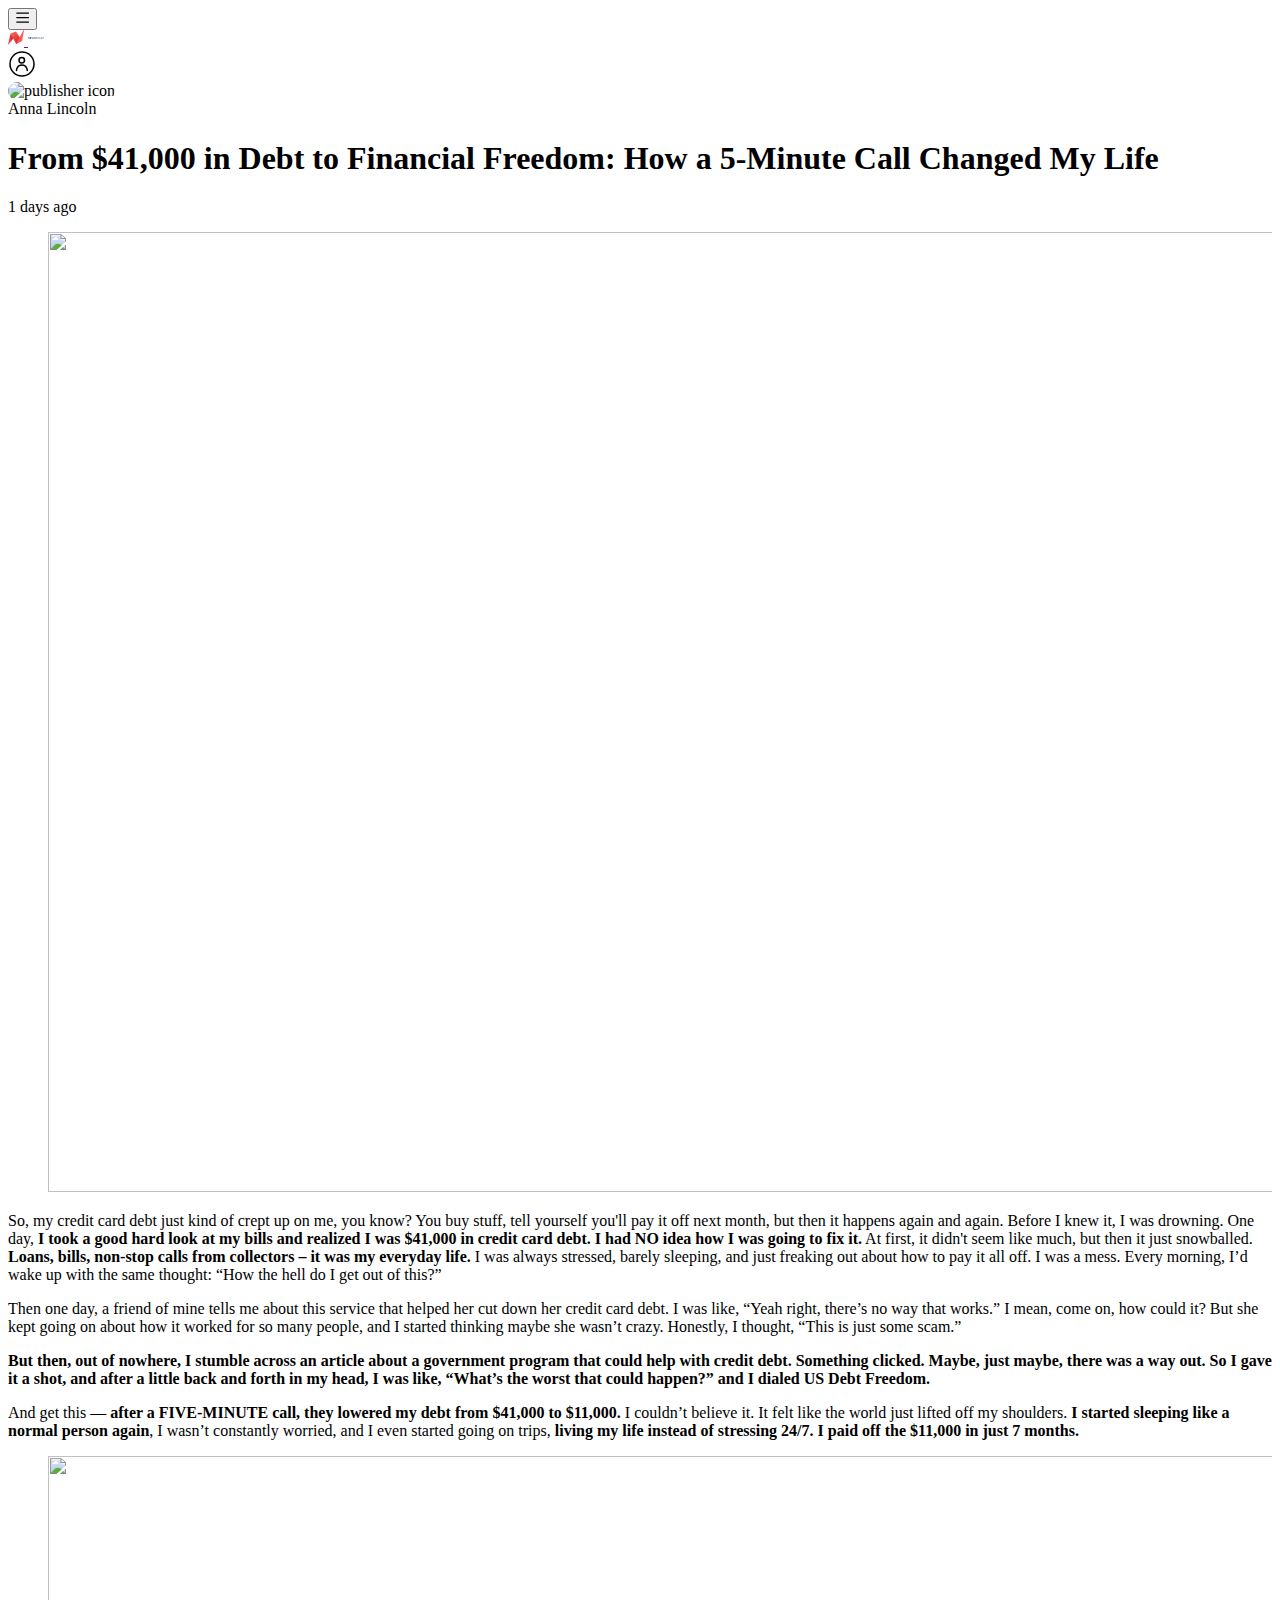
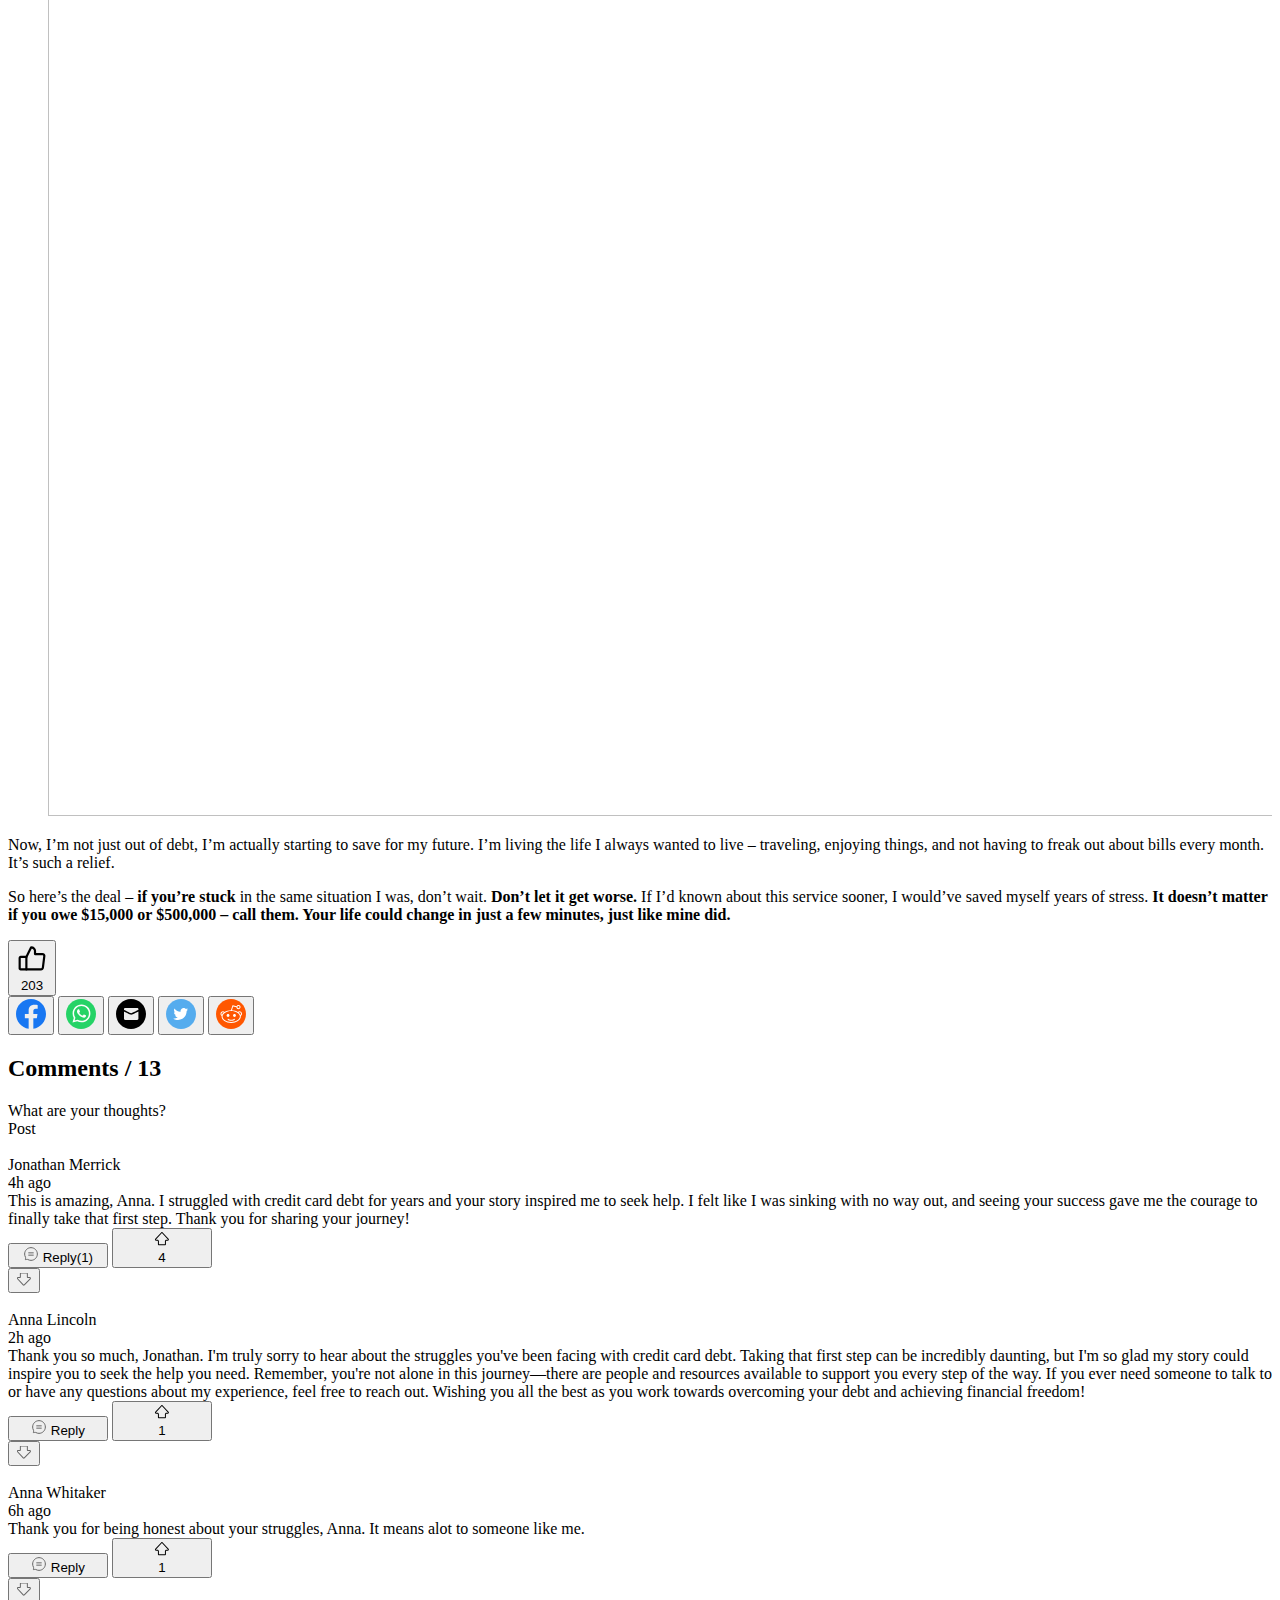
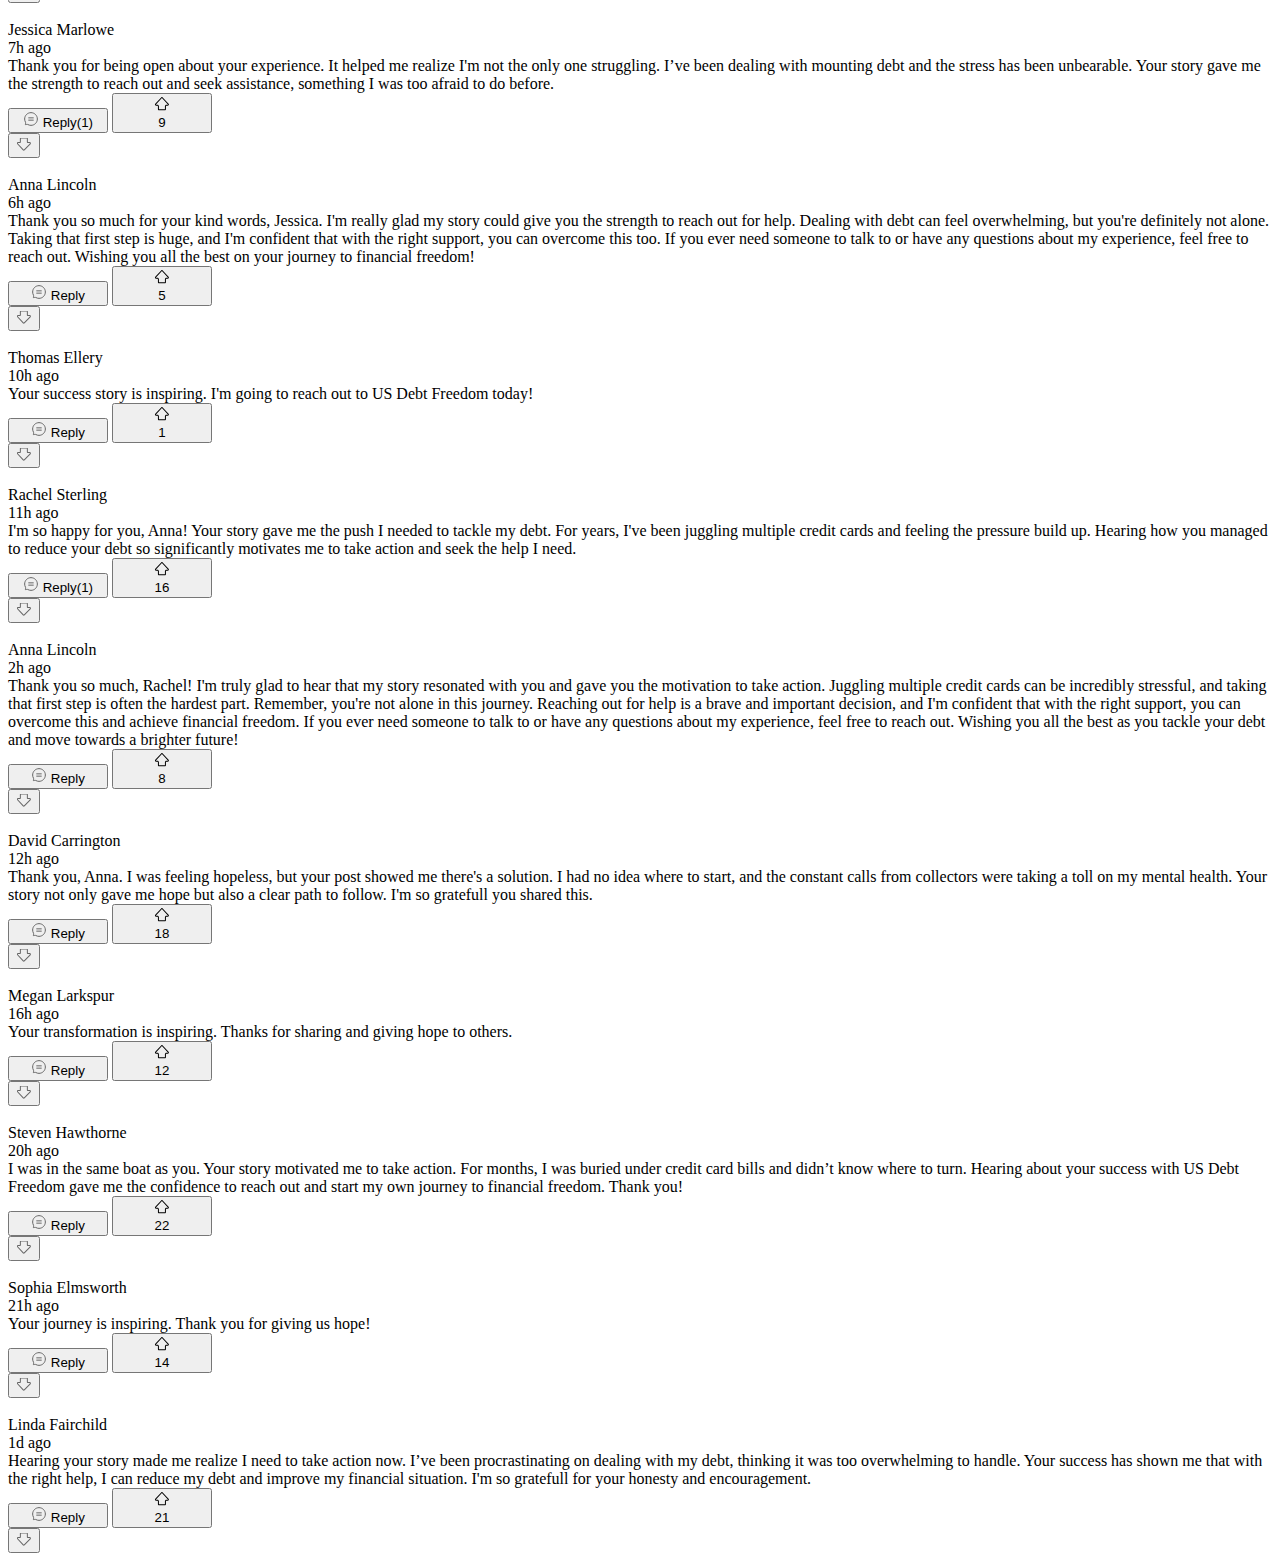
==== index.html @ 753144ee "initial" ====
<!DOCTYPE html>
<html lang="en">
<head>
    <meta charset="UTF-8">
    <meta name="viewport" content="width=device-width, initial-scale=1.0">
    <title>From $41,000 in Debt to Financial Freedom: How a 5-Minute Call Changed My Life</title>
    <link rel="icon" type="image.x-icon" href="https://static.newsbreak.com/static/favicon.ico">
    <link rel="stylesheet" href="styles/style.css">
</head>
<body style="overflow: auto;">
    <div id="__next">
        <div>
            <header>
                <section class="header-section">
                    <button class="menu-button">
                        <svg stroke="currentColor" fill="currentColor" stroke-width="0" viewBox="0 0 1024 1024" height="1em" xmlns="http://www.w3.org/2000/svg">
                            <path d="M27 193.6c-8.2-8.2-12.2-18.6-12.2-31.2s4-23 12.2-31.2S45.6 119 58.2 119h912.4c12.6 0 23 4 31.2 12.2s12.2 18.6 12.2 31.2-4 23-12.2 31.2-18.6 12.2-31.2 12.2H58.2c-12.6 0-23-4-31.2-12.2zm974.8 285.2c8.2 8.2 12.2 18.6 12.2 31.2s-4 23-12.2 31.2-18.6 12.2-31.2 12.2H58.2c-12.6 0-23-4-31.2-12.2S14.8 522.6 14.8 510s4-23 12.2-31.2 18.6-12.2 31.2-12.2h912.4c12.6 0 23 4 31.2 12.2zm0 347.4c8.2 8.2 12.2 18.6 12.2 31.2s-4 23-12.2 31.2-18.6 12.2-31.2 12.2H58.2c-12.6 0-23-4-31.2-12.2S14.8 870 14.8 857.4s4-23 12.2-31.2S45.6 814 58.2 814h912.4c12.6 0 23 4.2 31.2 12.2z"></path>
                        </svg>
                    </button>
                    <div class="logo-box">
                        <a href="">
                            <div class="logo">
                                <span class="logo-icon">
                                    <svg width="1em" height="1em" viewBox="0 0 22 22" fill="none" xmlns="http://www.w3.org/2000/svg">
                                        <path d="M0.00233453 19.6177L3.6089 4.79321L8.05062 11.1025L0.662807 19.8844C0.597355 19.9496 0.412899 20.0622 0.216542 19.9733C0.0185242 19.8836 -0.00956586 19.7007 0.00233453 19.6177Z" fill="url(#paint0_linear_268_551)"></path>
                                        <path fill-rule="evenodd" clip-rule="evenodd" d="M3.60815 4.78438L10.9618 2.22327L19.4318 14.7798L11.263 19.1728L3.60815 4.78438Z" fill="url(#paint1_linear_268_551)"></path>
                                        <path d="M21.1588 0.185567L11.2424 19.1725L19.5445 14.7268L21.9216 0.52209C21.9334 0.409917 21.9748 0.132433 21.6732 0.0261636C21.4339 -0.0581955 21.212 0.079298 21.1588 0.185567Z" fill="#FF5A5A"></path>
                                        <defs>
                                            <linearGradient id="paint0_linear_268_551" x1="4.64992" y1="10.4894" x2="-1.3965" y2="21.3908" gradientUnits="userSpaceOnUse">
                                                <stop stop-color="#D23434"></stop>
                                                <stop offset="1" stop-color="#FF5A5A"></stop>
                                            </linearGradient>
                                            <linearGradient id="paint1_linear_268_551" x1="7.42526" y1="3.33471" x2="14.2354" y2="13.8183" gradientUnits="userSpaceOnUse">
                                                <stop stop-color="#FF5A5A"></stop>
                                                <stop offset="1" stop-color="#DE3232"></stop>
                                            </linearGradient>
                                        </defs>
                                    </svg>
                                </span>
                                <span class="logo-text">
                                    <svg width="1em" height="1rem" viewBox="0 0 85 11" fill="none" xmlns="http://www.w3.org/2000/svg">
                                        <path d="M7.278.493a.853.853 0 0 0-.847.86v5.601L2.054.804C1.79.424 1.257.34.864.612a.867.867 0 0 0-.345.741V9.64c0 .482.386.874.86.874.459 0 .847-.4.847-.874V3.997l4.328 6.097c.021.041.055.075.081.104a.851.851 0 0 0 .643.317c.467 0 .86-.4.86-.874V1.353a.872.872 0 0 0-.86-.86Zm8.935 1.748a.88.88 0 0 0 .861-.875.872.872 0 0 0-.861-.862h-4.6a.852.852 0 0 0-.862.862v8.299c0 .475.387.862.862.862h4.6a.872.872 0 0 0 .861-.862.88.88 0 0 0-.861-.876h-3.725V6.377h3.19a.87.87 0 0 0 0-1.737h-3.19v-2.4h3.725ZM30.82 1.03a.833.833 0 0 0-.45-.463.865.865 0 0 0-1.144.468l-1.967 6.34-1.724-4.135a.895.895 0 0 0-.812-.534.867.867 0 0 0-.812.536l-1.722 4.134-1.983-6.348a.83.83 0 0 0-.46-.468.824.824 0 0 0-.653.006.833.833 0 0 0-.464.446.881.881 0 0 0-.01.672l2.742 8.232c.005.015.01.022.014.032.099.29.382.59.798.59.417 0 .67-.291.788-.572.01-.023.02-.04.028-.07l1.734-4.136 1.76 4.2.007.02.002.002a.85.85 0 0 0 .786.557c.413 0 .672-.29.79-.572.005-.012.012-.024.013-.035l2.733-8.241a.878.878 0 0 0 .005-.661Zm8.23 5.292c-.29-.467-.75-.849-1.405-1.169-.506-.24-1.113-.425-1.927-.584l-.013.002c-.719-.133-1.33-.348-1.679-.589a1.22 1.22 0 0 1-.346-.33.58.58 0 0 1-.083-.338c0-.285.17-.56.486-.795.385-.285.925-.448 1.482-.448.8 0 1.45.39 2.157.861.178.12.39.16.6.115a.761.761 0 0 0 .49-.343c.245-.35.148-.84-.216-1.094l-.035-.023c-.709-.459-1.68-1.086-2.996-1.086-.899 0-1.758.263-2.42.742-.719.53-1.13 1.285-1.13 2.067 0 .42.114.825.329 1.17.284.453.726.823 1.31 1.1.472.225 1.058.401 1.804.542l.012-.002c.784.146 1.456.377 1.844.631.176.118.3.24.386.384.079.133.11.244.11.394 0 .339-.186.647-.554.916-.423.311-1.03.49-1.661.49-.944.016-1.968-.548-2.56-1.035a.796.796 0 0 0-1.12.107l-.004.007a.81.81 0 0 0 .125 1.118c.793.626 2.052 1.373 3.559 1.388.967 0 1.885-.284 2.583-.797.772-.556 1.213-1.354 1.213-2.193 0-.425-.121-.856-.341-1.208Zm7.087-1.398a2.579 2.579 0 0 0 .776-1.832c0-1.437-1.16-2.607-2.583-2.607h-2.161a.513.513 0 0 0-.505.506v9.064c0 .281.22.507.505.507h2.769a2.952 2.952 0 0 0 2.943-2.953 2.955 2.955 0 0 0-1.744-2.685Zm-3.446-.282V1.514h1.64c.86 0 1.558.708 1.558 1.578 0 .854-.698 1.55-1.558 1.55h-1.64Zm4.167 2.965c-.012 1.08-.854 1.928-1.918 1.928h-2.25v-3.85h2.25c1.046 0 1.906.865 1.918 1.922ZM56.965 9.73a.532.532 0 0 0-.458-.337.533.533 0 0 1-.054-.118c-.053-.159-.116-.475-.116-1.073 0-1.244-.786-1.936-1.254-2.24a2.974 2.974 0 0 0 1.407-2.52c0-1.632-1.316-2.957-2.933-2.957h-2.789a.518.518 0 0 0-.464.506v9.075a.514.514 0 0 0 1.027 0V6.387h2.15a.414.414 0 0 0 .048.02l.028.007c.169.026.649.171 1.046.455.492.366.721.791.721 1.337 0 .785.088 1.304.281 1.678.178.355.526.542.78.542h.052c.077 0 .135 0 .204-.025a.55.55 0 0 0 .329-.646l-.005-.024ZM55.48 3.44c0 1.036-.836 1.899-1.862 1.925H51.34V1.514h2.222c1.057 0 1.918.863 1.918 1.926Zm9.435-1.926c.283 0 .504-.23.504-.52a.5.5 0 0 0-.504-.507H59.93a.513.513 0 0 0-.505.506v9.064c0 .267.2.486.479.507h5.013a.5.5 0 0 0 .504-.507.507.507 0 0 0-.504-.52H60.45v-3.49h3.885a.513.513 0 0 0 0-1.027H60.45V1.513h4.464ZM75.078 9.87 71.716.854c-.065-.196-.264-.327-.496-.327a.542.542 0 0 0-.494.321l-3.364 9.017a.533.533 0 0 0 .287.673l.032.013h.035c.014 0 .032.004.047.006.03.005.058.009.078.009.21 0 .399-.131.48-.336l.816-2.182h4.177l.818 2.184a.529.529 0 0 0 .48.332.48.48 0 0 0 .085-.009c.012-.002.024-.005.04-.005h.035l.032-.014a.52.52 0 0 0 .274-.665Zm-2.143-2.85h-3.419l1.717-4.56 1.702 4.56Zm12.049 2.76-.005-.02a.535.535 0 0 0-.473-.338.543.543 0 0 0-.046-.072l-3.593-4.359 3.606-3.606a.528.528 0 0 0 .154-.383.485.485 0 0 0-.154-.347.464.464 0 0 0-.319-.144.548.548 0 0 0-.399.144l-5.572 5.572v-5.2a.514.514 0 1 0-1.027 0v9.002a.513.513 0 0 0 1.027 0V7.673l1.95-1.95 3.524 4.267.02.025c.214.248.386.438.622.448h.158a.49.49 0 0 0 .164-.024l.033-.014a.546.546 0 0 0 .33-.646Z" fill="#274464"></path>
                                    </svg>
                                </span>
                            </div>
                        </a>
                    </div>
                    <div class="avatar-box">
                        <div class="avatar">
                            <span>
                                <div class="my-profile">
                                    <!-- <picture style="display: flex;">
                                        <source srcset="https://img.particlenews.com/image.php?type=thumbnail_84x84&url=https%3A%2F%2Fstatic.particlenews.com%2Fweb%2FRabbit.png" type="image/webp">
                                        <img src="https://img.particlenews.com/image.php?type=thumbnail_84x84&url=https%3A%2F%2Fstatic.particlenews.com%2Fweb%2FRabbit.png" alt="Guest's profile picture" style="border-radius: 50%; width: 32px; height: 32px;">
                                    </picture> -->
                                    <svg width="28" height="28" viewBox="0 0 28 28" fill="none" xmlns="http://www.w3.org/2000/svg">
                                        <circle cx="14" cy="14" r="12" stroke="currentColor" stroke-width="1.5"></circle>
                                        <path fill-rule="evenodd" clip-rule="evenodd" d="M13.753 12.9864C15.268 12.9864 16.4962 11.7582 16.4962 10.2432C16.4962 8.72812 15.268 7.49994 13.753 7.49994C12.2379 7.49994 11.0098 8.72812 11.0098 10.2432C11.0098 11.7582 12.2379 12.9864 13.753 12.9864Z" stroke="currentColor" stroke-width="1.5" stroke-linecap="round" stroke-linejoin="round"></path>
                                        <path d="M8.5 20.5C8.5 20.5 8.67145 15.0136 13.9007 15.0136C19.13 15.0136 19.3014 20.5 19.3014 20.5" stroke="currentColor" stroke-width="1.5" stroke-linecap="round" stroke-linejoin="round"></path>
                                    </svg>
                                </div>
                            </span>
                        </div>
                    </div>
                </section>
            </header>
            <main>
                <div class="main-box">
                    <div class="content">
                        <section class="text-section">
                            <div class="publisher-block">
                                <picture class="publisher-picture" style="border-radius: 50%; width: 1.25rem; height: 1.25rem;">
                                    <img class="publisher-picture" src="images/avatars/Anna Lincoln.jpg" alt="publisher icon" style="border-radius: 50px; width: 1.25rem; height: 100%;" loading="lazy">
                                </picture>
                                <div class="publisher-name">Anna Lincoln</div>
                            </div>
                            <h1>From $41,000 in Debt to Financial Freedom: How a 5-Minute Call Changed My Life</h1>
                            <div class="author">
                                <!-- <p class="author-text">
                                    <span>By <span>MARK SHERMAN</span>,</span>
                                </p> -->
                                <span>1 days ago</span>
                            </div>
                            <section>
                                <div style="max-height: none; overflow: auto;">
                                    <div class="news">
                                        <div class="news-content">
                                            <div>
                                                <figure>
                                                    <img src="images/woman in depression.jpg" width="1440" height="960">
                                                </figure>
                                                <p>
                                                    So, my credit card debt just kind of crept up on me, you know? You buy stuff, tell yourself you'll pay it off next month, but then it happens again and again. Before I knew it, I was drowning. One day, <strong>I took a good hard look at my bills and realized I was $41,000 in credit card debt.</strong> <strong>I had NO idea how I was going to fix it.</strong> At first, it didn't seem like much, but then it just snowballed. <strong>Loans, bills, non-stop calls from collectors – it was my everyday life.</strong> I was always stressed, barely sleeping, and just freaking out about how to pay it all off. I was a mess. Every morning, I’d wake up with the same thought: “How the hell do I get out of this?”
                                                </p>
                                                <p>
                                                    Then one day, a friend of mine tells me about this service that helped her cut down her credit card debt. I was like, “Yeah right, there’s no way that works.” I mean, come on, how could it? But she kept going on about how it worked for so many people, and I started thinking maybe she wasn’t crazy. Honestly, I thought, “This is just some scam.”
                                                </p>
                                                <p>
                                                    <strong>But then, out of nowhere, I stumble across an article about a government program that could help with credit debt. Something clicked. Maybe, just maybe, there was a way out. So I gave it a shot, and after a little back and forth in my head, I was like, “What’s the worst that could happen?” and I dialed US Debt Freedom.</strong>
                                                </p>
                                                <p>
                                                    And get this — <strong>after a FIVE-MINUTE call, they lowered my debt from $41,000 to $11,000.</strong> I couldn’t believe it. It felt like the world just lifted off my shoulders. <strong>I started sleeping like a normal person again</strong>, I wasn’t constantly worried, and I even started going on trips, <strong>living my life instead of stressing 24/7.</strong> <strong>I paid off the $11,000 in just 7 months.</strong>
                                                </p>
                                                <figure>
                                                    <img src="images/happy woman.jpg" width="1440" height="960">
                                                </figure>
                                                <p>
                                                    Now, I’m not just out of debt, I’m actually starting to save for my future. I’m living the life I always wanted to live – traveling, enjoying things, and not having to freak out about bills every month. It’s such a relief.
                                                </p>
                                                <p>
                                                    So here’s the deal – <strong>if you’re stuck</strong> in the same situation I was, don’t wait. <strong>Don’t let it get worse.</strong> If I’d known about this service sooner, I would’ve saved myself years of stress. <strong>It doesn’t matter if you owe $15,000 or $500,000 – call them. Your life could change in just a few minutes, just like mine did.</strong>
                                                </p>
                                            </div>
                                        </div>
                                    </div>
                                </div>
                            </section>
                        </section>
                        <section class="socials-section">
                            <div class="socials-box">
                                <button title="Like button" style="position: relative;">
                                    <svg width="32" height="32" viewBox="0 0 22 22" fill="none" xmlns="http://www.w3.org/2000/svg">
                                        <path d="M3.17997 9.56909H7.13382V18.1358H3.17997C3.0052 18.1358 2.83759 18.0663 2.71401 17.9428C2.59042 17.8192 2.521 17.6516 2.521 17.4768V10.2281C2.521 10.0533 2.59042 9.88568 2.71401 9.7621C2.83759 9.63852 3.0052 9.56909 3.17997 9.56909V9.56909Z" stroke="currentColor" stroke-width="1.5" stroke-linecap="round" stroke-linejoin="round"></path>
                                        <path d="M7.13379 9.56899L10.4287 2.97925C10.7748 2.97925 11.1176 3.04743 11.4374 3.17989C11.7572 3.31236 12.0478 3.50652 12.2925 3.75128C12.5373 3.99605 12.7314 4.28663 12.8639 4.60643C12.9964 4.92623 13.0646 5.26899 13.0646 5.61515V7.59207H18.1614C18.3482 7.59207 18.533 7.63181 18.7033 7.70866C18.8737 7.7855 19.0257 7.8977 19.1494 8.0378C19.2731 8.17789 19.3655 8.34269 19.4207 8.52125C19.4758 8.69981 19.4923 8.88806 19.4691 9.07349L18.4807 16.9812C18.4408 17.2999 18.2859 17.5932 18.0451 17.8057C17.8043 18.0183 17.4941 18.1357 17.1729 18.1357H7.13379" stroke="currentColor" stroke-width="1.5" stroke-linecap="round" stroke-linejoin="round"></path>
                                    </svg>
                                    <div class="likes-count">203</div>
                                </button>
                                <div class="socials">
                                    <button class="share-button">
                                        <svg width="30" height="30" viewBox="0 0 32 32" fill="none" xmlns="http://www.w3.org/2000/svg">
                                            <path d="M32 16C32 7.16344 24.8366 0 16 0C7.16344 0 0 7.16344 0 16C0 23.9859 5.85094 30.6053 13.5 31.8056V20.625H9.4375V16H13.5V12.475C13.5 8.465 15.8888 6.25 19.5434 6.25C21.2934 6.25 23.125 6.5625 23.125 6.5625V10.5H21.1075C19.12 10.5 18.5 11.7334 18.5 13V16H22.9375L22.2281 20.625H18.5V31.8056C26.1491 30.6053 32 23.9859 32 16Z" fill="#1877F2"></path>
                                        </svg>
                                    </button>
                                    <button class="share-button">
                                        <svg width="30" height="30" viewBox="0 0 32 32" fill="none" xmlns="http://www.w3.org/2000/svg">
                                            <path d="M16 32C24.8366 32 32 24.8366 32 16C32 7.16344 24.8366 0 16 0C7.16344 0 0 7.16344 0 16C0 24.8366 7.16344 32 16 32Z" fill="#25D366"></path>
                                            <path fill-rule="evenodd" clip-rule="evenodd" d="M16.5276 24.9022H16.5237C14.9314 24.9016 13.3668 24.5021 11.9772 23.7442L6.93359 25.0672L8.28334 20.1371C7.45075 18.6942 7.01265 17.0575 7.01336 15.3807C7.01545 10.135 11.2835 5.86719 16.5276 5.86719C19.0727 5.86829 21.4615 6.8591 23.2577 8.65746C25.054 10.4557 26.0427 12.8461 26.0417 15.3882C26.0396 20.6327 21.7733 24.9001 16.5276 24.9022ZM12.2109 22.0216L12.4997 22.193C13.7138 22.9135 15.1055 23.2947 16.5245 23.2952H16.5277C20.8862 23.2952 24.4336 19.7478 24.4354 15.3875C24.4362 13.2745 23.6144 11.2877 22.1215 9.79299C20.6285 8.29826 18.643 7.47469 16.5308 7.47396C12.169 7.47396 8.62152 11.0211 8.61979 15.381C8.61918 16.8752 9.03725 18.3304 9.82883 19.5894L10.0169 19.8886L9.218 22.8067L12.2109 22.0216ZM20.9953 17.4365C21.1611 17.5166 21.2731 17.5708 21.3209 17.6506C21.3803 17.7497 21.3803 18.2257 21.1823 18.781C20.9841 19.3363 20.0344 19.8431 19.5776 19.9114C19.1681 19.9726 18.6498 19.9981 18.0803 19.8172C17.735 19.7076 17.2923 19.5613 16.7251 19.3164C14.4965 18.3541 12.9904 16.1941 12.7057 15.7858C12.6858 15.7572 12.6718 15.7372 12.6641 15.7268L12.6621 15.7243C12.5363 15.5564 11.6934 14.4317 11.6934 13.2677C11.6934 12.1726 12.2313 11.5987 12.4788 11.3345C12.4958 11.3164 12.5114 11.2997 12.5254 11.2845C12.7433 11.0465 13.0008 10.987 13.1593 10.987C13.3178 10.987 13.4764 10.9884 13.6149 10.9954C13.632 10.9963 13.6498 10.9962 13.6682 10.996C13.8067 10.9952 13.9794 10.9942 14.1498 11.4035C14.2154 11.561 14.3113 11.7945 14.4124 12.0408C14.617 12.5388 14.843 13.089 14.8828 13.1686C14.9422 13.2876 14.9818 13.4264 14.9026 13.5851C14.8907 13.6089 14.8797 13.6314 14.8692 13.6528C14.8096 13.7743 14.7659 13.8637 14.6649 13.9817C14.6251 14.028 14.5841 14.078 14.543 14.128C14.4612 14.2276 14.3795 14.3272 14.3083 14.3982C14.1892 14.5167 14.0654 14.6453 14.204 14.8833C14.3427 15.1213 14.8198 15.8998 15.5265 16.5301C16.2862 17.2077 16.9465 17.4941 17.2811 17.6393C17.3465 17.6677 17.3994 17.6906 17.4383 17.7101C17.6759 17.8291 17.8146 17.8092 17.9533 17.6506C18.0919 17.4919 18.5475 16.9564 18.706 16.7184C18.8644 16.4805 19.023 16.5201 19.2408 16.5994C19.4588 16.6789 20.6276 17.2539 20.8653 17.3729C20.9117 17.3961 20.9551 17.4171 20.9953 17.4365Z" fill="#FDFDFD"></path>
                                        </svg>
                                    </button>
                                    <button class="share-button">
                                        <svg width="30" height="30" viewBox="0 0 32 32" fill="none" xmlns="http://www.w3.org/2000/svg">
                                            <path fill-rule="evenodd" clip-rule="evenodd" d="M16 32C7.16344 32 0 24.8366 0 16C0 7.16344 7.16344 0 16 0C24.8366 0 32 7.16344 32 16C32 24.8366 24.8366 32 16 32ZM16.2228 15.1023C17.5329 15.1023 23.9028 11.5203 23.9028 11.5203L23.913 10.8803C23.913 10.1737 23.3396 9.60026 22.6311 9.60026H9.81448C9.10664 9.60026 8.5332 10.1737 8.5332 10.8803V11.4505C8.5332 11.4505 14.9729 15.1023 16.2228 15.1023ZM8.54344 13.4401C8.5428 13.4401 14.9729 16.8621 16.2228 16.8621C17.593 16.8621 23.9028 13.4401 23.9028 13.4401L23.913 21.1201C23.913 21.8267 23.3396 22.4001 22.6311 22.4001H9.81448C9.10728 22.4001 8.5332 21.8267 8.5332 21.1201L8.54344 13.4401Z" fill="black"></path>
                                        </svg>
                                    </button>
                                    <button class="share-button">
                                        <svg width="30" height="30" viewBox="0 0 32 32" fill="none" xmlns="http://www.w3.org/2000/svg">
                                            <path d="M0 16C0 7.16344 7.16344 0 16 0C24.8366 0 32 7.16344 32 16C32 24.8366 24.8366 32 16 32C7.16344 32 0 24.8366 0 16Z" fill="#55ACEE"></path>
                                            <path d="M15.5208 13.0056L15.5544 13.5592L14.9948 13.4914C12.9579 13.2316 11.1784 12.3503 9.66756 10.8701L8.92891 10.1357L8.73865 10.6781C8.33575 11.887 8.59316 13.1638 9.43253 14.0225C9.8802 14.497 9.77948 14.5648 9.00725 14.2823C8.73865 14.1919 8.50363 14.1242 8.48124 14.1581C8.4029 14.2371 8.6715 15.2653 8.88414 15.6721C9.17513 16.237 9.76828 16.7906 10.4174 17.1183L10.9658 17.3782L10.3167 17.3895C9.68994 17.3895 9.66756 17.4008 9.73471 17.6381C9.95854 18.3725 10.8427 19.1521 11.8276 19.491L12.5214 19.7283L11.9171 20.0899C11.0218 20.6096 9.96973 20.9034 8.91772 20.926C8.41409 20.9373 8 20.9825 8 21.0164C8 21.1293 9.36538 21.7621 10.16 22.0106C12.5438 22.7451 15.3753 22.4287 17.5017 21.1745C19.0126 20.2819 20.5235 18.5081 21.2286 16.7906C21.6091 15.8755 21.9896 14.2032 21.9896 13.401C21.9896 12.8813 22.0232 12.8135 22.6499 12.1921C23.0192 11.8305 23.3662 11.4351 23.4333 11.3221C23.5452 11.1074 23.534 11.1074 22.9633 11.2995C22.012 11.6384 21.8777 11.5932 22.3477 11.0848C22.6947 10.7232 23.1088 10.0679 23.1088 9.87585C23.1088 9.84195 22.9409 9.89845 22.7506 10.0001C22.5492 10.1131 22.1015 10.2826 21.7658 10.3843L21.1614 10.5764L20.613 10.2035C20.3108 10.0001 19.8856 9.77416 19.6617 9.70637C19.0909 9.54819 18.218 9.57078 17.7032 9.75156C16.3042 10.26 15.4201 11.5707 15.5208 13.0056Z" fill="white"></path>
                                        </svg>
                                    </button>
                                    <button class="share-button">
                                        <svg width="30" height="30" viewBox="0 0 32 32" fill="none" xmlns="http://www.w3.org/2000/svg">
                                            <path d="M16 32C24.8366 32 32 24.8366 32 16C32 7.16344 24.8366 0 16 0C7.16344 0 0 7.16344 0 16C0 24.8366 7.16344 32 16 32Z" fill="#FF5700"></path>
                                            <path fill-rule="evenodd" clip-rule="evenodd" d="M27.7331 15.7922C27.7331 14.3289 26.5375 13.1382 25.0674 13.1382C24.395 13.1382 23.7816 13.3896 23.3122 13.8001C21.642 12.7319 19.4339 12.0368 16.9886 11.9151L18.2744 7.86887L21.7827 8.69135C21.8221 9.87008 22.7949 10.8179 23.9888 10.8179C25.2071 10.8179 26.1984 9.83116 26.1984 8.61793C26.1984 7.40469 25.2068 6.41797 23.9888 6.41797C23.1037 6.41797 22.3409 6.93974 21.9881 7.68906L18.0459 6.76564C17.7848 6.70467 17.5195 6.85438 17.4395 7.10917L15.9173 11.8993C13.3138 11.9502 10.9519 12.6502 9.1819 13.7651C8.71776 13.3749 8.11862 13.1382 7.46554 13.1382C5.99547 13.1385 4.7998 14.3289 4.7998 15.7922C4.7998 16.724 5.28557 17.5431 6.01683 18.0163C5.97957 18.254 5.9595 18.4948 5.9595 18.7384C5.9595 22.5122 10.5618 25.5827 16.2196 25.5827C21.8768 25.5827 26.4796 22.5122 26.4796 18.7384C26.4796 18.5124 26.4624 18.289 26.4304 18.068C27.2083 17.6051 27.7331 16.7598 27.7331 15.7922ZM23.9888 7.44076C24.6411 7.44076 25.1717 7.96927 25.1717 8.6187C25.1717 9.26813 24.6411 9.79639 23.9888 9.79639C23.3363 9.79639 22.8057 9.26813 22.8057 8.6187C22.8057 7.96927 23.3363 7.44076 23.9888 7.44076ZM7.46519 14.1608C6.56167 14.1608 5.8265 14.893 5.8265 15.7925C5.8265 16.2466 6.01387 16.6573 6.31592 16.9534C6.70187 16.0019 7.38622 15.1314 8.30069 14.3917C8.05546 14.2462 7.77036 14.1608 7.46519 14.1608ZM25.4529 18.7389C25.4529 21.9487 21.3103 24.5607 16.2196 24.5607C11.1281 24.5607 6.98633 21.949 6.98633 18.7389C6.98633 18.6258 6.99258 18.5142 7.00249 18.4029C7.0335 18.0617 7.11272 17.7281 7.23338 17.4048C7.54637 16.5667 8.14681 15.7977 8.96693 15.1421C9.22936 14.9321 9.51369 14.7339 9.81807 14.5489C11.4794 13.5394 13.7358 12.9167 16.2196 12.9167C18.7394 12.9167 21.0262 13.557 22.6931 14.5925C22.9982 14.7817 23.2818 14.9846 23.5429 15.1991C24.3304 15.8449 24.9061 16.5979 25.2097 17.4165C25.3293 17.7408 25.4086 18.0747 25.4383 18.4167C25.4474 18.5238 25.4529 18.6307 25.4529 18.7389ZM24.1774 14.4247C25.0914 15.1737 25.7741 16.053 26.1492 17.0143C26.4898 16.7154 26.7061 16.279 26.7066 15.7925C26.7066 14.8927 25.9714 14.1608 25.0676 14.1608C24.7393 14.1608 24.4338 14.2584 24.1774 14.4247Z" fill="white"></path>
                                            <path d="M14.4113 17.5079C14.4113 16.646 13.7092 15.9229 12.8432 15.9229C11.9775 15.9229 11.2515 16.646 11.2515 17.5079C11.2515 18.3696 11.9778 19.0693 12.8432 19.0693C13.7092 19.0683 14.4113 18.3696 14.4113 17.5079Z" fill="white"></path>
                                            <path d="M19.7138 15.9219C18.848 15.9219 18.1196 16.6447 18.1196 17.5067C18.1196 18.3688 18.848 19.0681 19.7138 19.0681C20.5798 19.0681 21.2823 18.3694 21.2823 17.5067C21.2818 16.6442 20.5798 15.9219 19.7138 15.9219Z" fill="white"></path>
                                            <path d="M19.2708 21.2924C18.6899 21.87 17.7119 22.1504 16.2788 22.1504C16.2744 22.1504 16.2705 22.1517 16.2663 22.1517C16.2619 22.1517 16.2582 22.1504 16.254 22.1504C14.8207 22.1504 13.8424 21.87 13.2623 21.2924C13.0619 21.0926 12.7366 21.0926 12.5362 21.2924C12.3356 21.4925 12.3356 21.816 12.5362 22.015C13.3183 22.7939 14.5346 23.173 16.254 23.173C16.2585 23.173 16.2621 23.1714 16.2663 23.1714C16.2705 23.1714 16.2744 23.173 16.2788 23.173C17.998 23.173 19.2145 22.7939 19.9974 22.0155C20.1983 21.8155 20.1983 21.4922 19.9979 21.2929C19.797 21.0932 19.4718 21.0932 19.2708 21.2924Z" fill="white"></path>
                                        </svg>
                                    </button>  
                                </div>
                            </div>
                        </section>
                        <section class="comment-section">
                            <h2>Comments / 13</h2>
                            <div class="post-text-input">
                                <div class="text-gray">What are your thoughts?</div>
                                <div class="post-button text-gray-light">Post</div>
                            </div>
                            <div class="comments">
                                <div class="comment-item">
                                    <picture class="commenter-picture">
                                        <source class="commenter-picture" srcset="images/avatars/Jonathan Merrick.jpg" type="image/webp">
                                        <img class="commenter-picture" alt="" src="images/avatars/Jonathan Merrick.jpg">
                                    </picture>
                                    <div class="comment-body">
                                        <div class="comment-title">
                                            <div class="comment-name-box">
                                                <div class="comment-name">Jonathan Merrick</div>
                                                <div class="comment-date">4h ago</div>
                                            </div>
                                        </div>
                                        <article class="comment-text">
                                            This is amazing, Anna. I struggled with credit card debt for years and your story inspired me to seek help. I felt like I was sinking with no way out, and seeing your success gave me the courage to finally take that first step. Thank you for sharing your journey!
                                        </article>
                                        <div class="comment-interactions">
                                            <div class="interactions">
                                                <button class="comment-action-button" style="width: 100px;">
                                                    <svg width="16" height="16" viewBox="0 0 16 16" fill="none" xmlns="http://www.w3.org/2000/svg">
                                                        <path d="M14.3572 8.00003C14.3572 11.511 11.511 14.3572 8.00003 14.3572C6.85119 14.3572 5.77494 14.0529 4.84586 13.5208C4.65828 13.4134 4.43216 13.3918 4.2699 13.3865C4.08667 13.3805 3.88098 13.3943 3.67576 13.4173C3.2637 13.4634 2.80064 13.5528 2.41804 13.6361C2.413 13.6372 2.40979 13.637 2.40564 13.6356C2.40015 13.6339 2.39189 13.6295 2.38368 13.6213C2.37546 13.613 2.37083 13.6043 2.36883 13.598C2.36724 13.593 2.36696 13.5889 2.36819 13.5833C2.45173 13.2007 2.53958 12.7345 2.57963 12.3098C2.59961 12.0979 2.60896 11.8837 2.59654 11.6889C2.58491 11.5063 2.55145 11.2843 2.44586 11.0952C1.9345 10.1797 1.64288 9.12468 1.64288 8.00003C1.64288 4.48907 4.48907 1.64288 8.00003 1.64288C11.511 1.64288 14.3572 4.48907 14.3572 8.00003Z" stroke="#656565"></path>
                                                        <path d="M5.71429 6.85712H10.2857" stroke="#656565" stroke-linecap="round"></path>
                                                        <path d="M5.71429 9.14288H10.2857" stroke="#656565" stroke-linecap="round"></path>
                                                    </svg>
                                                    Reply(1)
                                                </button>
                                                <button class="comment-action-button" style="width: 100px;">
                                                    <div>
                                                        <svg width="16" height="16" viewBox="0 0 16 16" fill="none" xmlns="http://www.w3.org/2000/svg">
                                                            <mask id="path-1-inside-1" fill="white">
                                                                <path fill-rule="evenodd" clip-rule="evenodd" d="M8.65278 1.39339C8.25771 0.971979 7.58878 0.971978 7.19371 1.39339L1.24625 7.73735C0.527748 8.50374 1.07116 9.75807 2.12169 9.75807H3.42324C3.69938 9.75807 3.92324 9.98193 3.92324 10.2581V13.3295C3.92324 13.8818 4.37096 14.3295 4.92324 14.3295H10.9232C11.4755 14.3295 11.9232 13.8818 11.9232 13.3295V10.2581C11.9232 9.98193 12.1471 9.75807 12.4232 9.75807H13.7248C14.7753 9.75807 15.3187 8.50375 14.6002 7.73735L8.65278 1.39339Z"></path>
                                                            </mask>
                                                            <path d="M7.19371 1.39339L7.92324 2.07733L7.92324 2.07733L7.19371 1.39339ZM8.65278 1.39339L7.92324 2.07733V2.07733L8.65278 1.39339ZM1.24625 7.73735L1.97578 8.42129H1.97578L1.24625 7.73735ZM14.6002 7.73735L15.3298 7.0534L14.6002 7.73735ZM7.92324 2.07733L7.92324 2.07733L9.38232 0.70945C8.59217 -0.133374 7.25432 -0.133375 6.46417 0.709449L7.92324 2.07733ZM1.97578 8.42129L7.92324 2.07733L6.46417 0.709449L0.51671 7.0534L1.97578 8.42129ZM2.12169 8.75807C2.06479 8.75807 2.03174 8.74303 2.00928 8.7275C1.98256 8.70903 1.95598 8.67867 1.93817 8.63758C1.92037 8.59649 1.9164 8.55634 1.9212 8.52421C1.92524 8.4972 1.93687 8.4628 1.97578 8.42129L0.51671 7.0534C-0.800537 8.45847 0.195719 10.7581 2.12169 10.7581V8.75807ZM3.42324 8.75807H2.12169V10.7581H3.42324V8.75807ZM4.92324 10.2581C4.92324 9.42965 4.25167 8.75807 3.42324 8.75807V10.7581C3.1471 10.7581 2.92324 10.5342 2.92324 10.2581H4.92324ZM4.92324 13.3295V10.2581H2.92324V13.3295H4.92324ZM4.92324 13.3295V13.3295H2.92324C2.92324 14.4341 3.81867 15.3295 4.92324 15.3295V13.3295ZM10.9232 13.3295H4.92324V15.3295H10.9232V13.3295ZM10.9232 13.3295V13.3295V15.3295C12.0278 15.3295 12.9232 14.4341 12.9232 13.3295H10.9232ZM10.9232 10.2581V13.3295H12.9232V10.2581H10.9232ZM12.4232 8.75807C11.5948 8.75807 10.9232 9.42965 10.9232 10.2581H12.9232C12.9232 10.5342 12.6994 10.7581 12.4232 10.7581V8.75807ZM13.7248 8.75807H12.4232V10.7581H13.7248V8.75807ZM13.8707 8.42129C13.9096 8.4628 13.9212 8.4972 13.9253 8.52421C13.9301 8.55633 13.9261 8.59649 13.9083 8.63758C13.8905 8.67867 13.8639 8.70903 13.8372 8.7275C13.8147 8.74303 13.7817 8.75807 13.7248 8.75807V10.7581C15.6508 10.7581 16.647 8.45847 15.3298 7.0534L13.8707 8.42129ZM7.92324 2.07733L13.8707 8.42129L15.3298 7.0534L9.38232 0.70945L7.92324 2.07733Z" fill="currentColor" mask="url(#path-1-inside-1)"></path>
                                                        </svg>
                                                    </div>
                                                    4
                                                </button>
                                            </div>
                                            <div class="downvote-box">
                                                <button class="comment-action-button" aria-label="0 dislikes">
                                                    <div style="color: rgb(101, 101, 101);">
                                                        <svg width="16" height="16" viewBox="0 0 16 16" fill="none" xmlns="http://www.w3.org/2000/svg">
                                                            <g clip-path="url(#clip0)">
                                                                <mask id="path-1-outside-1" maskUnits="userSpaceOnUse" x="0.5" y="1.5" width="15" height="14" fill="black">
                                                                    <rect fill="white" x="0.5" y="1.5" width="15" height="14"></rect>
                                                                    <path d="M4.85938 2.6V6.21563C4.85938 6.65745 4.5012 7.01562 4.05938 7.01562H2.07048C1.85262 7.01562 1.739 7.27489 1.88666 7.43507L7.58516 13.6167C7.68294 13.7228 7.84995 13.7243 7.94965 13.6201L13.8613 7.43841C14.0134 7.27938 13.9007 7.01562 13.6806 7.01562H11.6594C11.2175 7.01562 10.8594 6.65745 10.8594 6.21562V2.6C10.8594 2.54477 10.8146 2.5 10.7594 2.5H4.95937C4.90415 2.5 4.85938 2.54477 4.85938 2.6Z"></path>
                                                                </mask>
                                                                <path d="M1.88666 7.43507L2.62192 6.75728L2.62192 6.75728L1.88666 7.43507ZM7.58516 13.6167L8.32042 12.9389L8.32041 12.9389L7.58516 13.6167ZM7.94965 13.6201L8.67236 14.3112L8.67236 14.3112L7.94965 13.6201ZM13.8613 7.43841L14.584 8.12956L14.584 8.12956L13.8613 7.43841ZM5.85938 6.21563V2.6H3.85938V6.21563H5.85938ZM4.95937 3.5H10.7594V1.5H4.95937V3.5ZM9.85938 2.6V6.21562H11.8594V2.6H9.85938ZM1.15141 8.11286L6.8499 14.2945L8.32041 12.9389L2.62192 6.75728L1.15141 8.11286ZM8.67236 14.3112L14.584 8.12956L13.1386 6.74726L7.22694 12.9289L8.67236 14.3112ZM13.6806 6.01562H11.6594V8.01562H13.6806V6.01562ZM2.07048 8.01562H4.05938V6.01562H2.07048V8.01562ZM14.584 8.12956C15.3444 7.33441 14.7809 6.01562 13.6806 6.01562V8.01562C13.0205 8.01562 12.6823 7.22436 13.1386 6.74727L14.584 8.12956ZM6.8499 14.2945C7.33879 14.8249 8.17384 14.8325 8.67236 14.3112L7.22694 12.9289C7.52605 12.6161 8.02708 12.6207 8.32042 12.9389L6.8499 14.2945ZM2.62192 6.75728C3.06491 7.23783 2.72405 8.01562 2.07048 8.01562V6.01562C0.98118 6.01562 0.413091 7.31195 1.15141 8.11286L2.62192 6.75728ZM9.85938 6.21562C9.85938 7.20974 10.6653 8.01562 11.6594 8.01562V6.01562C11.7698 6.01562 11.8594 6.10517 11.8594 6.21562H9.85938ZM10.7594 3.5C10.2623 3.5 9.85938 3.09706 9.85938 2.6H11.8594C11.8594 1.99249 11.3669 1.5 10.7594 1.5V3.5ZM5.85938 2.6C5.85938 3.09705 5.45643 3.5 4.95937 3.5V1.5C4.35186 1.5 3.85938 1.99249 3.85938 2.6H5.85938ZM3.85938 6.21563C3.85938 6.10517 3.94892 6.01562 4.05938 6.01562V8.01562C5.05349 8.01562 5.85938 7.20974 5.85938 6.21563H3.85938Z" fill="currentColor" mask="url(#path-1-outside-1)"></path>
                                                            </g>
                                                            <defs>
                                                                <clipPath id="clip0">
                                                                    <rect width="16" height="16" fill="white"></rect>
                                                                </clipPath>
                                                            </defs>
                                                        </svg>
                                                    </div>
                                                </button>
                                            </div>
                                        </div>
                                        <div>
                                            <div class="reply">
                                                <div class="comment-item">
                                                    <picture class="commenter-picture">
                                                        <source class="commenter-picture" srcset="images/avatars/Anna Lincoln.jpg" type="image/webp">
                                                        <img class="commenter-picture" alt="" src="images/avatars/Anna Lincoln.jpg">
                                                    </picture>
                                                    <div class="comment-body">
                                                        <div class="comment-title">
                                                            <div class="comment-name-box">
                                                                <div class="comment-name">Anna Lincoln</div>
                                                                <div class="comment-date">2h ago</div>
                                                            </div>
                                                        </div>
                                                        <article class="comment-text">
                                                            Thank you so much, Jonathan. I'm truly sorry to hear about the struggles you've been facing with credit card debt. Taking that first step can be incredibly daunting, but I'm so glad my story could inspire you to seek the help you need. Remember, you're not alone in this journey—there are people and resources available to support you every step of the way. If you ever need someone to talk to or have any questions about my experience, feel free to reach out. Wishing you all the best as you work towards overcoming your debt and achieving financial freedom!
                                                        </article>
                                                        <div class="comment-interactions">
                                                            <div class="interactions">
                                                                <button class="comment-action-button" style="width: 100px;">
                                                                    <svg width="16" height="16" viewBox="0 0 16 16" fill="none" xmlns="http://www.w3.org/2000/svg">
                                                                        <path d="M14.3572 8.00003C14.3572 11.511 11.511 14.3572 8.00003 14.3572C6.85119 14.3572 5.77494 14.0529 4.84586 13.5208C4.65828 13.4134 4.43216 13.3918 4.2699 13.3865C4.08667 13.3805 3.88098 13.3943 3.67576 13.4173C3.2637 13.4634 2.80064 13.5528 2.41804 13.6361C2.413 13.6372 2.40979 13.637 2.40564 13.6356C2.40015 13.6339 2.39189 13.6295 2.38368 13.6213C2.37546 13.613 2.37083 13.6043 2.36883 13.598C2.36724 13.593 2.36696 13.5889 2.36819 13.5833C2.45173 13.2007 2.53958 12.7345 2.57963 12.3098C2.59961 12.0979 2.60896 11.8837 2.59654 11.6889C2.58491 11.5063 2.55145 11.2843 2.44586 11.0952C1.9345 10.1797 1.64288 9.12468 1.64288 8.00003C1.64288 4.48907 4.48907 1.64288 8.00003 1.64288C11.511 1.64288 14.3572 4.48907 14.3572 8.00003Z" stroke="#656565"></path>
                                                                        <path d="M5.71429 6.85712H10.2857" stroke="#656565" stroke-linecap="round"></path>
                                                                        <path d="M5.71429 9.14288H10.2857" stroke="#656565" stroke-linecap="round"></path>
                                                                    </svg>
                                                                    Reply
                                                                </button>
                                                                <button class="comment-action-button" style="width: 100px;">
                                                                    <div>
                                                                        <svg width="16" height="16" viewBox="0 0 16 16" fill="none" xmlns="http://www.w3.org/2000/svg">
                                                                            <mask id="path-1-inside-1" fill="white">
                                                                                <path fill-rule="evenodd" clip-rule="evenodd" d="M8.65278 1.39339C8.25771 0.971979 7.58878 0.971978 7.19371 1.39339L1.24625 7.73735C0.527748 8.50374 1.07116 9.75807 2.12169 9.75807H3.42324C3.69938 9.75807 3.92324 9.98193 3.92324 10.2581V13.3295C3.92324 13.8818 4.37096 14.3295 4.92324 14.3295H10.9232C11.4755 14.3295 11.9232 13.8818 11.9232 13.3295V10.2581C11.9232 9.98193 12.1471 9.75807 12.4232 9.75807H13.7248C14.7753 9.75807 15.3187 8.50375 14.6002 7.73735L8.65278 1.39339Z"></path>
                                                                            </mask>
                                                                            <path d="M7.19371 1.39339L7.92324 2.07733L7.92324 2.07733L7.19371 1.39339ZM8.65278 1.39339L7.92324 2.07733V2.07733L8.65278 1.39339ZM1.24625 7.73735L1.97578 8.42129H1.97578L1.24625 7.73735ZM14.6002 7.73735L15.3298 7.0534L14.6002 7.73735ZM7.92324 2.07733L7.92324 2.07733L9.38232 0.70945C8.59217 -0.133374 7.25432 -0.133375 6.46417 0.709449L7.92324 2.07733ZM1.97578 8.42129L7.92324 2.07733L6.46417 0.709449L0.51671 7.0534L1.97578 8.42129ZM2.12169 8.75807C2.06479 8.75807 2.03174 8.74303 2.00928 8.7275C1.98256 8.70903 1.95598 8.67867 1.93817 8.63758C1.92037 8.59649 1.9164 8.55634 1.9212 8.52421C1.92524 8.4972 1.93687 8.4628 1.97578 8.42129L0.51671 7.0534C-0.800537 8.45847 0.195719 10.7581 2.12169 10.7581V8.75807ZM3.42324 8.75807H2.12169V10.7581H3.42324V8.75807ZM4.92324 10.2581C4.92324 9.42965 4.25167 8.75807 3.42324 8.75807V10.7581C3.1471 10.7581 2.92324 10.5342 2.92324 10.2581H4.92324ZM4.92324 13.3295V10.2581H2.92324V13.3295H4.92324ZM4.92324 13.3295V13.3295H2.92324C2.92324 14.4341 3.81867 15.3295 4.92324 15.3295V13.3295ZM10.9232 13.3295H4.92324V15.3295H10.9232V13.3295ZM10.9232 13.3295V13.3295V15.3295C12.0278 15.3295 12.9232 14.4341 12.9232 13.3295H10.9232ZM10.9232 10.2581V13.3295H12.9232V10.2581H10.9232ZM12.4232 8.75807C11.5948 8.75807 10.9232 9.42965 10.9232 10.2581H12.9232C12.9232 10.5342 12.6994 10.7581 12.4232 10.7581V8.75807ZM13.7248 8.75807H12.4232V10.7581H13.7248V8.75807ZM13.8707 8.42129C13.9096 8.4628 13.9212 8.4972 13.9253 8.52421C13.9301 8.55633 13.9261 8.59649 13.9083 8.63758C13.8905 8.67867 13.8639 8.70903 13.8372 8.7275C13.8147 8.74303 13.7817 8.75807 13.7248 8.75807V10.7581C15.6508 10.7581 16.647 8.45847 15.3298 7.0534L13.8707 8.42129ZM7.92324 2.07733L13.8707 8.42129L15.3298 7.0534L9.38232 0.70945L7.92324 2.07733Z" fill="currentColor" mask="url(#path-1-inside-1)"></path>
                                                                        </svg>
                                                                    </div>
                                                                    1
                                                                </button>
                                                            </div>
                                                            <div class="downvote-box">
                                                                <button class="comment-action-button" aria-label="0 dislikes">
                                                                    <div style="color: rgb(101, 101, 101);">
                                                                        <svg width="16" height="16" viewBox="0 0 16 16" fill="none" xmlns="http://www.w3.org/2000/svg">
                                                                            <g clip-path="url(#clip0)">
                                                                                <mask id="path-1-outside-1" maskUnits="userSpaceOnUse" x="0.5" y="1.5" width="15" height="14" fill="black">
                                                                                    <rect fill="white" x="0.5" y="1.5" width="15" height="14"></rect>
                                                                                    <path d="M4.85938 2.6V6.21563C4.85938 6.65745 4.5012 7.01562 4.05938 7.01562H2.07048C1.85262 7.01562 1.739 7.27489 1.88666 7.43507L7.58516 13.6167C7.68294 13.7228 7.84995 13.7243 7.94965 13.6201L13.8613 7.43841C14.0134 7.27938 13.9007 7.01562 13.6806 7.01562H11.6594C11.2175 7.01562 10.8594 6.65745 10.8594 6.21562V2.6C10.8594 2.54477 10.8146 2.5 10.7594 2.5H4.95937C4.90415 2.5 4.85938 2.54477 4.85938 2.6Z"></path>
                                                                                </mask>
                                                                                <path d="M1.88666 7.43507L2.62192 6.75728L2.62192 6.75728L1.88666 7.43507ZM7.58516 13.6167L8.32042 12.9389L8.32041 12.9389L7.58516 13.6167ZM7.94965 13.6201L8.67236 14.3112L8.67236 14.3112L7.94965 13.6201ZM13.8613 7.43841L14.584 8.12956L14.584 8.12956L13.8613 7.43841ZM5.85938 6.21563V2.6H3.85938V6.21563H5.85938ZM4.95937 3.5H10.7594V1.5H4.95937V3.5ZM9.85938 2.6V6.21562H11.8594V2.6H9.85938ZM1.15141 8.11286L6.8499 14.2945L8.32041 12.9389L2.62192 6.75728L1.15141 8.11286ZM8.67236 14.3112L14.584 8.12956L13.1386 6.74726L7.22694 12.9289L8.67236 14.3112ZM13.6806 6.01562H11.6594V8.01562H13.6806V6.01562ZM2.07048 8.01562H4.05938V6.01562H2.07048V8.01562ZM14.584 8.12956C15.3444 7.33441 14.7809 6.01562 13.6806 6.01562V8.01562C13.0205 8.01562 12.6823 7.22436 13.1386 6.74727L14.584 8.12956ZM6.8499 14.2945C7.33879 14.8249 8.17384 14.8325 8.67236 14.3112L7.22694 12.9289C7.52605 12.6161 8.02708 12.6207 8.32042 12.9389L6.8499 14.2945ZM2.62192 6.75728C3.06491 7.23783 2.72405 8.01562 2.07048 8.01562V6.01562C0.98118 6.01562 0.413091 7.31195 1.15141 8.11286L2.62192 6.75728ZM9.85938 6.21562C9.85938 7.20974 10.6653 8.01562 11.6594 8.01562V6.01562C11.7698 6.01562 11.8594 6.10517 11.8594 6.21562H9.85938ZM10.7594 3.5C10.2623 3.5 9.85938 3.09706 9.85938 2.6H11.8594C11.8594 1.99249 11.3669 1.5 10.7594 1.5V3.5ZM5.85938 2.6C5.85938 3.09705 5.45643 3.5 4.95937 3.5V1.5C4.35186 1.5 3.85938 1.99249 3.85938 2.6H5.85938ZM3.85938 6.21563C3.85938 6.10517 3.94892 6.01562 4.05938 6.01562V8.01562C5.05349 8.01562 5.85938 7.20974 5.85938 6.21563H3.85938Z" fill="currentColor" mask="url(#path-1-outside-1)"></path>
                                                                            </g>
                                                                            <defs>
                                                                                <clipPath id="clip0">
                                                                                    <rect width="16" height="16" fill="white"></rect>
                                                                                </clipPath>
                                                                            </defs>
                                                                        </svg>
                                                                    </div>
                                                                </button>
                                                            </div>
                                                        </div>
                                                    </div>
                                                </div>
                                            </div>
                                        </div>
                                    </div>
                                </div>
                                <div class="comment-item">
                                    <picture class="commenter-picture">
                                        <source class="commenter-picture" srcset="images/avatars/Anna Whitaker.jpg" type="image/webp">
                                        <img class="commenter-picture" alt="" src="images/avatars/Anna Whitaker.jpg">
                                    </picture>
                                    <div class="comment-body">
                                        <div class="comment-title">
                                            <div class="comment-name-box">
                                                <div class="comment-name">Anna Whitaker</div>
                                                <div class="comment-date">6h ago</div>
                                            </div>
                                        </div>
                                        <article class="comment-text">
                                            Thank you for being honest about your struggles, Anna. It means alot to someone like me.
                                        </article>
                                        <div class="comment-interactions">
                                            <div class="interactions">
                                                <button class="comment-action-button" style="width: 100px;">
                                                    <svg width="16" height="16" viewBox="0 0 16 16" fill="none" xmlns="http://www.w3.org/2000/svg">
                                                        <path d="M14.3572 8.00003C14.3572 11.511 11.511 14.3572 8.00003 14.3572C6.85119 14.3572 5.77494 14.0529 4.84586 13.5208C4.65828 13.4134 4.43216 13.3918 4.2699 13.3865C4.08667 13.3805 3.88098 13.3943 3.67576 13.4173C3.2637 13.4634 2.80064 13.5528 2.41804 13.6361C2.413 13.6372 2.40979 13.637 2.40564 13.6356C2.40015 13.6339 2.39189 13.6295 2.38368 13.6213C2.37546 13.613 2.37083 13.6043 2.36883 13.598C2.36724 13.593 2.36696 13.5889 2.36819 13.5833C2.45173 13.2007 2.53958 12.7345 2.57963 12.3098C2.59961 12.0979 2.60896 11.8837 2.59654 11.6889C2.58491 11.5063 2.55145 11.2843 2.44586 11.0952C1.9345 10.1797 1.64288 9.12468 1.64288 8.00003C1.64288 4.48907 4.48907 1.64288 8.00003 1.64288C11.511 1.64288 14.3572 4.48907 14.3572 8.00003Z" stroke="#656565"></path>
                                                        <path d="M5.71429 6.85712H10.2857" stroke="#656565" stroke-linecap="round"></path>
                                                        <path d="M5.71429 9.14288H10.2857" stroke="#656565" stroke-linecap="round"></path>
                                                    </svg>
                                                    Reply
                                                </button>
                                                <button class="comment-action-button" style="width: 100px;">
                                                    <div>
                                                        <svg width="16" height="16" viewBox="0 0 16 16" fill="none" xmlns="http://www.w3.org/2000/svg">
                                                            <mask id="path-1-inside-1" fill="white">
                                                                <path fill-rule="evenodd" clip-rule="evenodd" d="M8.65278 1.39339C8.25771 0.971979 7.58878 0.971978 7.19371 1.39339L1.24625 7.73735C0.527748 8.50374 1.07116 9.75807 2.12169 9.75807H3.42324C3.69938 9.75807 3.92324 9.98193 3.92324 10.2581V13.3295C3.92324 13.8818 4.37096 14.3295 4.92324 14.3295H10.9232C11.4755 14.3295 11.9232 13.8818 11.9232 13.3295V10.2581C11.9232 9.98193 12.1471 9.75807 12.4232 9.75807H13.7248C14.7753 9.75807 15.3187 8.50375 14.6002 7.73735L8.65278 1.39339Z"></path>
                                                            </mask>
                                                            <path d="M7.19371 1.39339L7.92324 2.07733L7.92324 2.07733L7.19371 1.39339ZM8.65278 1.39339L7.92324 2.07733V2.07733L8.65278 1.39339ZM1.24625 7.73735L1.97578 8.42129H1.97578L1.24625 7.73735ZM14.6002 7.73735L15.3298 7.0534L14.6002 7.73735ZM7.92324 2.07733L7.92324 2.07733L9.38232 0.70945C8.59217 -0.133374 7.25432 -0.133375 6.46417 0.709449L7.92324 2.07733ZM1.97578 8.42129L7.92324 2.07733L6.46417 0.709449L0.51671 7.0534L1.97578 8.42129ZM2.12169 8.75807C2.06479 8.75807 2.03174 8.74303 2.00928 8.7275C1.98256 8.70903 1.95598 8.67867 1.93817 8.63758C1.92037 8.59649 1.9164 8.55634 1.9212 8.52421C1.92524 8.4972 1.93687 8.4628 1.97578 8.42129L0.51671 7.0534C-0.800537 8.45847 0.195719 10.7581 2.12169 10.7581V8.75807ZM3.42324 8.75807H2.12169V10.7581H3.42324V8.75807ZM4.92324 10.2581C4.92324 9.42965 4.25167 8.75807 3.42324 8.75807V10.7581C3.1471 10.7581 2.92324 10.5342 2.92324 10.2581H4.92324ZM4.92324 13.3295V10.2581H2.92324V13.3295H4.92324ZM4.92324 13.3295V13.3295H2.92324C2.92324 14.4341 3.81867 15.3295 4.92324 15.3295V13.3295ZM10.9232 13.3295H4.92324V15.3295H10.9232V13.3295ZM10.9232 13.3295V13.3295V15.3295C12.0278 15.3295 12.9232 14.4341 12.9232 13.3295H10.9232ZM10.9232 10.2581V13.3295H12.9232V10.2581H10.9232ZM12.4232 8.75807C11.5948 8.75807 10.9232 9.42965 10.9232 10.2581H12.9232C12.9232 10.5342 12.6994 10.7581 12.4232 10.7581V8.75807ZM13.7248 8.75807H12.4232V10.7581H13.7248V8.75807ZM13.8707 8.42129C13.9096 8.4628 13.9212 8.4972 13.9253 8.52421C13.9301 8.55633 13.9261 8.59649 13.9083 8.63758C13.8905 8.67867 13.8639 8.70903 13.8372 8.7275C13.8147 8.74303 13.7817 8.75807 13.7248 8.75807V10.7581C15.6508 10.7581 16.647 8.45847 15.3298 7.0534L13.8707 8.42129ZM7.92324 2.07733L13.8707 8.42129L15.3298 7.0534L9.38232 0.70945L7.92324 2.07733Z" fill="currentColor" mask="url(#path-1-inside-1)"></path>
                                                        </svg>
                                                    </div>
                                                    1
                                                </button>
                                            </div>
                                            <div class="downvote-box">
                                                <button class="comment-action-button" aria-label="0 dislikes">
                                                    <div style="color: rgb(101, 101, 101);">
                                                        <svg width="16" height="16" viewBox="0 0 16 16" fill="none" xmlns="http://www.w3.org/2000/svg">
                                                            <g clip-path="url(#clip0)">
                                                                <mask id="path-1-outside-1" maskUnits="userSpaceOnUse" x="0.5" y="1.5" width="15" height="14" fill="black">
                                                                    <rect fill="white" x="0.5" y="1.5" width="15" height="14"></rect>
                                                                    <path d="M4.85938 2.6V6.21563C4.85938 6.65745 4.5012 7.01562 4.05938 7.01562H2.07048C1.85262 7.01562 1.739 7.27489 1.88666 7.43507L7.58516 13.6167C7.68294 13.7228 7.84995 13.7243 7.94965 13.6201L13.8613 7.43841C14.0134 7.27938 13.9007 7.01562 13.6806 7.01562H11.6594C11.2175 7.01562 10.8594 6.65745 10.8594 6.21562V2.6C10.8594 2.54477 10.8146 2.5 10.7594 2.5H4.95937C4.90415 2.5 4.85938 2.54477 4.85938 2.6Z"></path>
                                                                </mask>
                                                                <path d="M1.88666 7.43507L2.62192 6.75728L2.62192 6.75728L1.88666 7.43507ZM7.58516 13.6167L8.32042 12.9389L8.32041 12.9389L7.58516 13.6167ZM7.94965 13.6201L8.67236 14.3112L8.67236 14.3112L7.94965 13.6201ZM13.8613 7.43841L14.584 8.12956L14.584 8.12956L13.8613 7.43841ZM5.85938 6.21563V2.6H3.85938V6.21563H5.85938ZM4.95937 3.5H10.7594V1.5H4.95937V3.5ZM9.85938 2.6V6.21562H11.8594V2.6H9.85938ZM1.15141 8.11286L6.8499 14.2945L8.32041 12.9389L2.62192 6.75728L1.15141 8.11286ZM8.67236 14.3112L14.584 8.12956L13.1386 6.74726L7.22694 12.9289L8.67236 14.3112ZM13.6806 6.01562H11.6594V8.01562H13.6806V6.01562ZM2.07048 8.01562H4.05938V6.01562H2.07048V8.01562ZM14.584 8.12956C15.3444 7.33441 14.7809 6.01562 13.6806 6.01562V8.01562C13.0205 8.01562 12.6823 7.22436 13.1386 6.74727L14.584 8.12956ZM6.8499 14.2945C7.33879 14.8249 8.17384 14.8325 8.67236 14.3112L7.22694 12.9289C7.52605 12.6161 8.02708 12.6207 8.32042 12.9389L6.8499 14.2945ZM2.62192 6.75728C3.06491 7.23783 2.72405 8.01562 2.07048 8.01562V6.01562C0.98118 6.01562 0.413091 7.31195 1.15141 8.11286L2.62192 6.75728ZM9.85938 6.21562C9.85938 7.20974 10.6653 8.01562 11.6594 8.01562V6.01562C11.7698 6.01562 11.8594 6.10517 11.8594 6.21562H9.85938ZM10.7594 3.5C10.2623 3.5 9.85938 3.09706 9.85938 2.6H11.8594C11.8594 1.99249 11.3669 1.5 10.7594 1.5V3.5ZM5.85938 2.6C5.85938 3.09705 5.45643 3.5 4.95937 3.5V1.5C4.35186 1.5 3.85938 1.99249 3.85938 2.6H5.85938ZM3.85938 6.21563C3.85938 6.10517 3.94892 6.01562 4.05938 6.01562V8.01562C5.05349 8.01562 5.85938 7.20974 5.85938 6.21563H3.85938Z" fill="currentColor" mask="url(#path-1-outside-1)"></path>
                                                            </g>
                                                            <defs>
                                                                <clipPath id="clip0">
                                                                    <rect width="16" height="16" fill="white"></rect>
                                                                </clipPath>
                                                            </defs>
                                                        </svg>
                                                    </div>
                                                </button>
                                            </div>
                                        </div>
                                    </div>
                                </div>
                                <div class="comment-item">
                                    <picture class="commenter-picture">
                                        <source class="commenter-picture" srcset="images/avatars/Jessica Marlowe.jpg" type="image/webp">
                                        <img class="commenter-picture" alt="" src="images/avatars/Jessica Marlowe.jpg">
                                    </picture>
                                    <div class="comment-body">
                                        <div class="comment-title">
                                            <div class="comment-name-box">
                                                <div class="comment-name">Jessica Marlowe</div>
                                                <div class="comment-date">7h ago</div>
                                            </div>
                                        </div>
                                        <article class="comment-text">
                                            Thank you for being open about your experience. It helped me realize I'm not the only one struggling. I’ve been dealing with mounting debt and the stress has been unbearable. Your story gave me the strength to reach out and seek assistance, something I was too afraid to do before.
                                        </article>
                                        <div class="comment-interactions">
                                            <div class="interactions">
                                                <button class="comment-action-button" style="width: 100px;">
                                                    <svg width="16" height="16" viewBox="0 0 16 16" fill="none" xmlns="http://www.w3.org/2000/svg">
                                                        <path d="M14.3572 8.00003C14.3572 11.511 11.511 14.3572 8.00003 14.3572C6.85119 14.3572 5.77494 14.0529 4.84586 13.5208C4.65828 13.4134 4.43216 13.3918 4.2699 13.3865C4.08667 13.3805 3.88098 13.3943 3.67576 13.4173C3.2637 13.4634 2.80064 13.5528 2.41804 13.6361C2.413 13.6372 2.40979 13.637 2.40564 13.6356C2.40015 13.6339 2.39189 13.6295 2.38368 13.6213C2.37546 13.613 2.37083 13.6043 2.36883 13.598C2.36724 13.593 2.36696 13.5889 2.36819 13.5833C2.45173 13.2007 2.53958 12.7345 2.57963 12.3098C2.59961 12.0979 2.60896 11.8837 2.59654 11.6889C2.58491 11.5063 2.55145 11.2843 2.44586 11.0952C1.9345 10.1797 1.64288 9.12468 1.64288 8.00003C1.64288 4.48907 4.48907 1.64288 8.00003 1.64288C11.511 1.64288 14.3572 4.48907 14.3572 8.00003Z" stroke="#656565"></path>
                                                        <path d="M5.71429 6.85712H10.2857" stroke="#656565" stroke-linecap="round"></path>
                                                        <path d="M5.71429 9.14288H10.2857" stroke="#656565" stroke-linecap="round"></path>
                                                    </svg>
                                                    Reply(1)
                                                </button>
                                                <button class="comment-action-button" style="width: 100px;">
                                                    <div>
                                                        <svg width="16" height="16" viewBox="0 0 16 16" fill="none" xmlns="http://www.w3.org/2000/svg">
                                                            <mask id="path-1-inside-1" fill="white">
                                                                <path fill-rule="evenodd" clip-rule="evenodd" d="M8.65278 1.39339C8.25771 0.971979 7.58878 0.971978 7.19371 1.39339L1.24625 7.73735C0.527748 8.50374 1.07116 9.75807 2.12169 9.75807H3.42324C3.69938 9.75807 3.92324 9.98193 3.92324 10.2581V13.3295C3.92324 13.8818 4.37096 14.3295 4.92324 14.3295H10.9232C11.4755 14.3295 11.9232 13.8818 11.9232 13.3295V10.2581C11.9232 9.98193 12.1471 9.75807 12.4232 9.75807H13.7248C14.7753 9.75807 15.3187 8.50375 14.6002 7.73735L8.65278 1.39339Z"></path>
                                                            </mask>
                                                            <path d="M7.19371 1.39339L7.92324 2.07733L7.92324 2.07733L7.19371 1.39339ZM8.65278 1.39339L7.92324 2.07733V2.07733L8.65278 1.39339ZM1.24625 7.73735L1.97578 8.42129H1.97578L1.24625 7.73735ZM14.6002 7.73735L15.3298 7.0534L14.6002 7.73735ZM7.92324 2.07733L7.92324 2.07733L9.38232 0.70945C8.59217 -0.133374 7.25432 -0.133375 6.46417 0.709449L7.92324 2.07733ZM1.97578 8.42129L7.92324 2.07733L6.46417 0.709449L0.51671 7.0534L1.97578 8.42129ZM2.12169 8.75807C2.06479 8.75807 2.03174 8.74303 2.00928 8.7275C1.98256 8.70903 1.95598 8.67867 1.93817 8.63758C1.92037 8.59649 1.9164 8.55634 1.9212 8.52421C1.92524 8.4972 1.93687 8.4628 1.97578 8.42129L0.51671 7.0534C-0.800537 8.45847 0.195719 10.7581 2.12169 10.7581V8.75807ZM3.42324 8.75807H2.12169V10.7581H3.42324V8.75807ZM4.92324 10.2581C4.92324 9.42965 4.25167 8.75807 3.42324 8.75807V10.7581C3.1471 10.7581 2.92324 10.5342 2.92324 10.2581H4.92324ZM4.92324 13.3295V10.2581H2.92324V13.3295H4.92324ZM4.92324 13.3295V13.3295H2.92324C2.92324 14.4341 3.81867 15.3295 4.92324 15.3295V13.3295ZM10.9232 13.3295H4.92324V15.3295H10.9232V13.3295ZM10.9232 13.3295V13.3295V15.3295C12.0278 15.3295 12.9232 14.4341 12.9232 13.3295H10.9232ZM10.9232 10.2581V13.3295H12.9232V10.2581H10.9232ZM12.4232 8.75807C11.5948 8.75807 10.9232 9.42965 10.9232 10.2581H12.9232C12.9232 10.5342 12.6994 10.7581 12.4232 10.7581V8.75807ZM13.7248 8.75807H12.4232V10.7581H13.7248V8.75807ZM13.8707 8.42129C13.9096 8.4628 13.9212 8.4972 13.9253 8.52421C13.9301 8.55633 13.9261 8.59649 13.9083 8.63758C13.8905 8.67867 13.8639 8.70903 13.8372 8.7275C13.8147 8.74303 13.7817 8.75807 13.7248 8.75807V10.7581C15.6508 10.7581 16.647 8.45847 15.3298 7.0534L13.8707 8.42129ZM7.92324 2.07733L13.8707 8.42129L15.3298 7.0534L9.38232 0.70945L7.92324 2.07733Z" fill="currentColor" mask="url(#path-1-inside-1)"></path>
                                                        </svg>
                                                    </div>
                                                    9
                                                </button>
                                            </div>
                                            <div class="downvote-box">
                                                <button class="comment-action-button" aria-label="0 dislikes">
                                                    <div style="color: rgb(101, 101, 101);">
                                                        <svg width="16" height="16" viewBox="0 0 16 16" fill="none" xmlns="http://www.w3.org/2000/svg">
                                                            <g clip-path="url(#clip0)">
                                                                <mask id="path-1-outside-1" maskUnits="userSpaceOnUse" x="0.5" y="1.5" width="15" height="14" fill="black">
                                                                    <rect fill="white" x="0.5" y="1.5" width="15" height="14"></rect>
                                                                    <path d="M4.85938 2.6V6.21563C4.85938 6.65745 4.5012 7.01562 4.05938 7.01562H2.07048C1.85262 7.01562 1.739 7.27489 1.88666 7.43507L7.58516 13.6167C7.68294 13.7228 7.84995 13.7243 7.94965 13.6201L13.8613 7.43841C14.0134 7.27938 13.9007 7.01562 13.6806 7.01562H11.6594C11.2175 7.01562 10.8594 6.65745 10.8594 6.21562V2.6C10.8594 2.54477 10.8146 2.5 10.7594 2.5H4.95937C4.90415 2.5 4.85938 2.54477 4.85938 2.6Z"></path>
                                                                </mask>
                                                                <path d="M1.88666 7.43507L2.62192 6.75728L2.62192 6.75728L1.88666 7.43507ZM7.58516 13.6167L8.32042 12.9389L8.32041 12.9389L7.58516 13.6167ZM7.94965 13.6201L8.67236 14.3112L8.67236 14.3112L7.94965 13.6201ZM13.8613 7.43841L14.584 8.12956L14.584 8.12956L13.8613 7.43841ZM5.85938 6.21563V2.6H3.85938V6.21563H5.85938ZM4.95937 3.5H10.7594V1.5H4.95937V3.5ZM9.85938 2.6V6.21562H11.8594V2.6H9.85938ZM1.15141 8.11286L6.8499 14.2945L8.32041 12.9389L2.62192 6.75728L1.15141 8.11286ZM8.67236 14.3112L14.584 8.12956L13.1386 6.74726L7.22694 12.9289L8.67236 14.3112ZM13.6806 6.01562H11.6594V8.01562H13.6806V6.01562ZM2.07048 8.01562H4.05938V6.01562H2.07048V8.01562ZM14.584 8.12956C15.3444 7.33441 14.7809 6.01562 13.6806 6.01562V8.01562C13.0205 8.01562 12.6823 7.22436 13.1386 6.74727L14.584 8.12956ZM6.8499 14.2945C7.33879 14.8249 8.17384 14.8325 8.67236 14.3112L7.22694 12.9289C7.52605 12.6161 8.02708 12.6207 8.32042 12.9389L6.8499 14.2945ZM2.62192 6.75728C3.06491 7.23783 2.72405 8.01562 2.07048 8.01562V6.01562C0.98118 6.01562 0.413091 7.31195 1.15141 8.11286L2.62192 6.75728ZM9.85938 6.21562C9.85938 7.20974 10.6653 8.01562 11.6594 8.01562V6.01562C11.7698 6.01562 11.8594 6.10517 11.8594 6.21562H9.85938ZM10.7594 3.5C10.2623 3.5 9.85938 3.09706 9.85938 2.6H11.8594C11.8594 1.99249 11.3669 1.5 10.7594 1.5V3.5ZM5.85938 2.6C5.85938 3.09705 5.45643 3.5 4.95937 3.5V1.5C4.35186 1.5 3.85938 1.99249 3.85938 2.6H5.85938ZM3.85938 6.21563C3.85938 6.10517 3.94892 6.01562 4.05938 6.01562V8.01562C5.05349 8.01562 5.85938 7.20974 5.85938 6.21563H3.85938Z" fill="currentColor" mask="url(#path-1-outside-1)"></path>
                                                            </g>
                                                            <defs>
                                                                <clipPath id="clip0">
                                                                    <rect width="16" height="16" fill="white"></rect>
                                                                </clipPath>
                                                            </defs>
                                                        </svg>
                                                    </div>
                                                </button>
                                            </div>
                                        </div>
                                        <div>
                                            <div class="reply">
                                                <div class="comment-item">
                                                    <picture class="commenter-picture">
                                                        <source class="commenter-picture" srcset="images/avatars/Anna Lincoln.jpg" type="image/webp">
                                                        <img class="commenter-picture" alt="" src="images/avatars/Anna Lincoln.jpg">
                                                    </picture>
                                                    <div class="comment-body">
                                                        <div class="comment-title">
                                                            <div class="comment-name-box">
                                                                <div class="comment-name">Anna Lincoln</div>
                                                                <div class="comment-date">6h ago</div>
                                                            </div>
                                                        </div>
                                                        <article class="comment-text">
                                                            Thank you so much for your kind words, Jessica. I'm really glad my story could give you the strength to reach out for help. Dealing with debt can feel overwhelming, but you're definitely not alone. Taking that first step is huge, and I'm confident that with the right support, you can overcome this too. If you ever need someone to talk to or have any questions about my experience, feel free to reach out. Wishing you all the best on your journey to financial freedom!
                                                        </article>
                                                        <div class="comment-interactions">
                                                            <div class="interactions">
                                                                <button class="comment-action-button" style="width: 100px;">
                                                                    <svg width="16" height="16" viewBox="0 0 16 16" fill="none" xmlns="http://www.w3.org/2000/svg">
                                                                        <path d="M14.3572 8.00003C14.3572 11.511 11.511 14.3572 8.00003 14.3572C6.85119 14.3572 5.77494 14.0529 4.84586 13.5208C4.65828 13.4134 4.43216 13.3918 4.2699 13.3865C4.08667 13.3805 3.88098 13.3943 3.67576 13.4173C3.2637 13.4634 2.80064 13.5528 2.41804 13.6361C2.413 13.6372 2.40979 13.637 2.40564 13.6356C2.40015 13.6339 2.39189 13.6295 2.38368 13.6213C2.37546 13.613 2.37083 13.6043 2.36883 13.598C2.36724 13.593 2.36696 13.5889 2.36819 13.5833C2.45173 13.2007 2.53958 12.7345 2.57963 12.3098C2.59961 12.0979 2.60896 11.8837 2.59654 11.6889C2.58491 11.5063 2.55145 11.2843 2.44586 11.0952C1.9345 10.1797 1.64288 9.12468 1.64288 8.00003C1.64288 4.48907 4.48907 1.64288 8.00003 1.64288C11.511 1.64288 14.3572 4.48907 14.3572 8.00003Z" stroke="#656565"></path>
                                                                        <path d="M5.71429 6.85712H10.2857" stroke="#656565" stroke-linecap="round"></path>
                                                                        <path d="M5.71429 9.14288H10.2857" stroke="#656565" stroke-linecap="round"></path>
                                                                    </svg>
                                                                    Reply
                                                                </button>
                                                                <button class="comment-action-button" style="width: 100px;">
                                                                    <div>
                                                                        <svg width="16" height="16" viewBox="0 0 16 16" fill="none" xmlns="http://www.w3.org/2000/svg">
                                                                            <mask id="path-1-inside-1" fill="white">
                                                                                <path fill-rule="evenodd" clip-rule="evenodd" d="M8.65278 1.39339C8.25771 0.971979 7.58878 0.971978 7.19371 1.39339L1.24625 7.73735C0.527748 8.50374 1.07116 9.75807 2.12169 9.75807H3.42324C3.69938 9.75807 3.92324 9.98193 3.92324 10.2581V13.3295C3.92324 13.8818 4.37096 14.3295 4.92324 14.3295H10.9232C11.4755 14.3295 11.9232 13.8818 11.9232 13.3295V10.2581C11.9232 9.98193 12.1471 9.75807 12.4232 9.75807H13.7248C14.7753 9.75807 15.3187 8.50375 14.6002 7.73735L8.65278 1.39339Z"></path>
                                                                            </mask>
                                                                            <path d="M7.19371 1.39339L7.92324 2.07733L7.92324 2.07733L7.19371 1.39339ZM8.65278 1.39339L7.92324 2.07733V2.07733L8.65278 1.39339ZM1.24625 7.73735L1.97578 8.42129H1.97578L1.24625 7.73735ZM14.6002 7.73735L15.3298 7.0534L14.6002 7.73735ZM7.92324 2.07733L7.92324 2.07733L9.38232 0.70945C8.59217 -0.133374 7.25432 -0.133375 6.46417 0.709449L7.92324 2.07733ZM1.97578 8.42129L7.92324 2.07733L6.46417 0.709449L0.51671 7.0534L1.97578 8.42129ZM2.12169 8.75807C2.06479 8.75807 2.03174 8.74303 2.00928 8.7275C1.98256 8.70903 1.95598 8.67867 1.93817 8.63758C1.92037 8.59649 1.9164 8.55634 1.9212 8.52421C1.92524 8.4972 1.93687 8.4628 1.97578 8.42129L0.51671 7.0534C-0.800537 8.45847 0.195719 10.7581 2.12169 10.7581V8.75807ZM3.42324 8.75807H2.12169V10.7581H3.42324V8.75807ZM4.92324 10.2581C4.92324 9.42965 4.25167 8.75807 3.42324 8.75807V10.7581C3.1471 10.7581 2.92324 10.5342 2.92324 10.2581H4.92324ZM4.92324 13.3295V10.2581H2.92324V13.3295H4.92324ZM4.92324 13.3295V13.3295H2.92324C2.92324 14.4341 3.81867 15.3295 4.92324 15.3295V13.3295ZM10.9232 13.3295H4.92324V15.3295H10.9232V13.3295ZM10.9232 13.3295V13.3295V15.3295C12.0278 15.3295 12.9232 14.4341 12.9232 13.3295H10.9232ZM10.9232 10.2581V13.3295H12.9232V10.2581H10.9232ZM12.4232 8.75807C11.5948 8.75807 10.9232 9.42965 10.9232 10.2581H12.9232C12.9232 10.5342 12.6994 10.7581 12.4232 10.7581V8.75807ZM13.7248 8.75807H12.4232V10.7581H13.7248V8.75807ZM13.8707 8.42129C13.9096 8.4628 13.9212 8.4972 13.9253 8.52421C13.9301 8.55633 13.9261 8.59649 13.9083 8.63758C13.8905 8.67867 13.8639 8.70903 13.8372 8.7275C13.8147 8.74303 13.7817 8.75807 13.7248 8.75807V10.7581C15.6508 10.7581 16.647 8.45847 15.3298 7.0534L13.8707 8.42129ZM7.92324 2.07733L13.8707 8.42129L15.3298 7.0534L9.38232 0.70945L7.92324 2.07733Z" fill="currentColor" mask="url(#path-1-inside-1)"></path>
                                                                        </svg>
                                                                    </div>
                                                                    5
                                                                </button>
                                                            </div>
                                                            <div class="downvote-box">
                                                                <button class="comment-action-button" aria-label="0 dislikes">
                                                                    <div style="color: rgb(101, 101, 101);">
                                                                        <svg width="16" height="16" viewBox="0 0 16 16" fill="none" xmlns="http://www.w3.org/2000/svg">
                                                                            <g clip-path="url(#clip0)">
                                                                                <mask id="path-1-outside-1" maskUnits="userSpaceOnUse" x="0.5" y="1.5" width="15" height="14" fill="black">
                                                                                    <rect fill="white" x="0.5" y="1.5" width="15" height="14"></rect>
                                                                                    <path d="M4.85938 2.6V6.21563C4.85938 6.65745 4.5012 7.01562 4.05938 7.01562H2.07048C1.85262 7.01562 1.739 7.27489 1.88666 7.43507L7.58516 13.6167C7.68294 13.7228 7.84995 13.7243 7.94965 13.6201L13.8613 7.43841C14.0134 7.27938 13.9007 7.01562 13.6806 7.01562H11.6594C11.2175 7.01562 10.8594 6.65745 10.8594 6.21562V2.6C10.8594 2.54477 10.8146 2.5 10.7594 2.5H4.95937C4.90415 2.5 4.85938 2.54477 4.85938 2.6Z"></path>
                                                                                </mask>
                                                                                <path d="M1.88666 7.43507L2.62192 6.75728L2.62192 6.75728L1.88666 7.43507ZM7.58516 13.6167L8.32042 12.9389L8.32041 12.9389L7.58516 13.6167ZM7.94965 13.6201L8.67236 14.3112L8.67236 14.3112L7.94965 13.6201ZM13.8613 7.43841L14.584 8.12956L14.584 8.12956L13.8613 7.43841ZM5.85938 6.21563V2.6H3.85938V6.21563H5.85938ZM4.95937 3.5H10.7594V1.5H4.95937V3.5ZM9.85938 2.6V6.21562H11.8594V2.6H9.85938ZM1.15141 8.11286L6.8499 14.2945L8.32041 12.9389L2.62192 6.75728L1.15141 8.11286ZM8.67236 14.3112L14.584 8.12956L13.1386 6.74726L7.22694 12.9289L8.67236 14.3112ZM13.6806 6.01562H11.6594V8.01562H13.6806V6.01562ZM2.07048 8.01562H4.05938V6.01562H2.07048V8.01562ZM14.584 8.12956C15.3444 7.33441 14.7809 6.01562 13.6806 6.01562V8.01562C13.0205 8.01562 12.6823 7.22436 13.1386 6.74727L14.584 8.12956ZM6.8499 14.2945C7.33879 14.8249 8.17384 14.8325 8.67236 14.3112L7.22694 12.9289C7.52605 12.6161 8.02708 12.6207 8.32042 12.9389L6.8499 14.2945ZM2.62192 6.75728C3.06491 7.23783 2.72405 8.01562 2.07048 8.01562V6.01562C0.98118 6.01562 0.413091 7.31195 1.15141 8.11286L2.62192 6.75728ZM9.85938 6.21562C9.85938 7.20974 10.6653 8.01562 11.6594 8.01562V6.01562C11.7698 6.01562 11.8594 6.10517 11.8594 6.21562H9.85938ZM10.7594 3.5C10.2623 3.5 9.85938 3.09706 9.85938 2.6H11.8594C11.8594 1.99249 11.3669 1.5 10.7594 1.5V3.5ZM5.85938 2.6C5.85938 3.09705 5.45643 3.5 4.95937 3.5V1.5C4.35186 1.5 3.85938 1.99249 3.85938 2.6H5.85938ZM3.85938 6.21563C3.85938 6.10517 3.94892 6.01562 4.05938 6.01562V8.01562C5.05349 8.01562 5.85938 7.20974 5.85938 6.21563H3.85938Z" fill="currentColor" mask="url(#path-1-outside-1)"></path>
                                                                            </g>
                                                                            <defs>
                                                                                <clipPath id="clip0">
                                                                                    <rect width="16" height="16" fill="white"></rect>
                                                                                </clipPath>
                                                                            </defs>
                                                                        </svg>
                                                                    </div>
                                                                </button>
                                                            </div>
                                                        </div>
                                                    </div>
                                                </div>
                                            </div>
                                        </div>
                                    </div>
                                </div>
                                <div class="comment-item">
                                    <picture class="commenter-picture">
                                        <source class="commenter-picture" srcset="images/avatars/Thomas Ellery.jpg" type="image/webp">
                                        <img class="commenter-picture" alt="" src="images/avatars/Thomas Ellery.jpg">
                                    </picture>
                                    <div class="comment-body">
                                        <div class="comment-title">
                                            <div class="comment-name-box">
                                                <div class="comment-name">Thomas Ellery</div>
                                                <div class="comment-date">10h ago</div>
                                            </div>
                                        </div>
                                        <article class="comment-text">
                                            Your success story is inspiring. I'm going to reach out to US Debt Freedom today!
                                        </article>
                                        <div class="comment-interactions">
                                            <div class="interactions">
                                                <button class="comment-action-button" style="width: 100px;">
                                                    <svg width="16" height="16" viewBox="0 0 16 16" fill="none" xmlns="http://www.w3.org/2000/svg">
                                                        <path d="M14.3572 8.00003C14.3572 11.511 11.511 14.3572 8.00003 14.3572C6.85119 14.3572 5.77494 14.0529 4.84586 13.5208C4.65828 13.4134 4.43216 13.3918 4.2699 13.3865C4.08667 13.3805 3.88098 13.3943 3.67576 13.4173C3.2637 13.4634 2.80064 13.5528 2.41804 13.6361C2.413 13.6372 2.40979 13.637 2.40564 13.6356C2.40015 13.6339 2.39189 13.6295 2.38368 13.6213C2.37546 13.613 2.37083 13.6043 2.36883 13.598C2.36724 13.593 2.36696 13.5889 2.36819 13.5833C2.45173 13.2007 2.53958 12.7345 2.57963 12.3098C2.59961 12.0979 2.60896 11.8837 2.59654 11.6889C2.58491 11.5063 2.55145 11.2843 2.44586 11.0952C1.9345 10.1797 1.64288 9.12468 1.64288 8.00003C1.64288 4.48907 4.48907 1.64288 8.00003 1.64288C11.511 1.64288 14.3572 4.48907 14.3572 8.00003Z" stroke="#656565"></path>
                                                        <path d="M5.71429 6.85712H10.2857" stroke="#656565" stroke-linecap="round"></path>
                                                        <path d="M5.71429 9.14288H10.2857" stroke="#656565" stroke-linecap="round"></path>
                                                    </svg>
                                                    Reply
                                                </button>
                                                <button class="comment-action-button" style="width: 100px;">
                                                    <div>
                                                        <svg width="16" height="16" viewBox="0 0 16 16" fill="none" xmlns="http://www.w3.org/2000/svg">
                                                            <mask id="path-1-inside-1" fill="white">
                                                                <path fill-rule="evenodd" clip-rule="evenodd" d="M8.65278 1.39339C8.25771 0.971979 7.58878 0.971978 7.19371 1.39339L1.24625 7.73735C0.527748 8.50374 1.07116 9.75807 2.12169 9.75807H3.42324C3.69938 9.75807 3.92324 9.98193 3.92324 10.2581V13.3295C3.92324 13.8818 4.37096 14.3295 4.92324 14.3295H10.9232C11.4755 14.3295 11.9232 13.8818 11.9232 13.3295V10.2581C11.9232 9.98193 12.1471 9.75807 12.4232 9.75807H13.7248C14.7753 9.75807 15.3187 8.50375 14.6002 7.73735L8.65278 1.39339Z"></path>
                                                            </mask>
                                                            <path d="M7.19371 1.39339L7.92324 2.07733L7.92324 2.07733L7.19371 1.39339ZM8.65278 1.39339L7.92324 2.07733V2.07733L8.65278 1.39339ZM1.24625 7.73735L1.97578 8.42129H1.97578L1.24625 7.73735ZM14.6002 7.73735L15.3298 7.0534L14.6002 7.73735ZM7.92324 2.07733L7.92324 2.07733L9.38232 0.70945C8.59217 -0.133374 7.25432 -0.133375 6.46417 0.709449L7.92324 2.07733ZM1.97578 8.42129L7.92324 2.07733L6.46417 0.709449L0.51671 7.0534L1.97578 8.42129ZM2.12169 8.75807C2.06479 8.75807 2.03174 8.74303 2.00928 8.7275C1.98256 8.70903 1.95598 8.67867 1.93817 8.63758C1.92037 8.59649 1.9164 8.55634 1.9212 8.52421C1.92524 8.4972 1.93687 8.4628 1.97578 8.42129L0.51671 7.0534C-0.800537 8.45847 0.195719 10.7581 2.12169 10.7581V8.75807ZM3.42324 8.75807H2.12169V10.7581H3.42324V8.75807ZM4.92324 10.2581C4.92324 9.42965 4.25167 8.75807 3.42324 8.75807V10.7581C3.1471 10.7581 2.92324 10.5342 2.92324 10.2581H4.92324ZM4.92324 13.3295V10.2581H2.92324V13.3295H4.92324ZM4.92324 13.3295V13.3295H2.92324C2.92324 14.4341 3.81867 15.3295 4.92324 15.3295V13.3295ZM10.9232 13.3295H4.92324V15.3295H10.9232V13.3295ZM10.9232 13.3295V13.3295V15.3295C12.0278 15.3295 12.9232 14.4341 12.9232 13.3295H10.9232ZM10.9232 10.2581V13.3295H12.9232V10.2581H10.9232ZM12.4232 8.75807C11.5948 8.75807 10.9232 9.42965 10.9232 10.2581H12.9232C12.9232 10.5342 12.6994 10.7581 12.4232 10.7581V8.75807ZM13.7248 8.75807H12.4232V10.7581H13.7248V8.75807ZM13.8707 8.42129C13.9096 8.4628 13.9212 8.4972 13.9253 8.52421C13.9301 8.55633 13.9261 8.59649 13.9083 8.63758C13.8905 8.67867 13.8639 8.70903 13.8372 8.7275C13.8147 8.74303 13.7817 8.75807 13.7248 8.75807V10.7581C15.6508 10.7581 16.647 8.45847 15.3298 7.0534L13.8707 8.42129ZM7.92324 2.07733L13.8707 8.42129L15.3298 7.0534L9.38232 0.70945L7.92324 2.07733Z" fill="currentColor" mask="url(#path-1-inside-1)"></path>
                                                        </svg>
                                                    </div>
                                                    1
                                                </button>
                                            </div>
                                            <div class="downvote-box">
                                                <button class="comment-action-button" aria-label="0 dislikes">
                                                    <div style="color: rgb(101, 101, 101);">
                                                        <svg width="16" height="16" viewBox="0 0 16 16" fill="none" xmlns="http://www.w3.org/2000/svg">
                                                            <g clip-path="url(#clip0)">
                                                                <mask id="path-1-outside-1" maskUnits="userSpaceOnUse" x="0.5" y="1.5" width="15" height="14" fill="black">
                                                                    <rect fill="white" x="0.5" y="1.5" width="15" height="14"></rect>
                                                                    <path d="M4.85938 2.6V6.21563C4.85938 6.65745 4.5012 7.01562 4.05938 7.01562H2.07048C1.85262 7.01562 1.739 7.27489 1.88666 7.43507L7.58516 13.6167C7.68294 13.7228 7.84995 13.7243 7.94965 13.6201L13.8613 7.43841C14.0134 7.27938 13.9007 7.01562 13.6806 7.01562H11.6594C11.2175 7.01562 10.8594 6.65745 10.8594 6.21562V2.6C10.8594 2.54477 10.8146 2.5 10.7594 2.5H4.95937C4.90415 2.5 4.85938 2.54477 4.85938 2.6Z"></path>
                                                                </mask>
                                                                <path d="M1.88666 7.43507L2.62192 6.75728L2.62192 6.75728L1.88666 7.43507ZM7.58516 13.6167L8.32042 12.9389L8.32041 12.9389L7.58516 13.6167ZM7.94965 13.6201L8.67236 14.3112L8.67236 14.3112L7.94965 13.6201ZM13.8613 7.43841L14.584 8.12956L14.584 8.12956L13.8613 7.43841ZM5.85938 6.21563V2.6H3.85938V6.21563H5.85938ZM4.95937 3.5H10.7594V1.5H4.95937V3.5ZM9.85938 2.6V6.21562H11.8594V2.6H9.85938ZM1.15141 8.11286L6.8499 14.2945L8.32041 12.9389L2.62192 6.75728L1.15141 8.11286ZM8.67236 14.3112L14.584 8.12956L13.1386 6.74726L7.22694 12.9289L8.67236 14.3112ZM13.6806 6.01562H11.6594V8.01562H13.6806V6.01562ZM2.07048 8.01562H4.05938V6.01562H2.07048V8.01562ZM14.584 8.12956C15.3444 7.33441 14.7809 6.01562 13.6806 6.01562V8.01562C13.0205 8.01562 12.6823 7.22436 13.1386 6.74727L14.584 8.12956ZM6.8499 14.2945C7.33879 14.8249 8.17384 14.8325 8.67236 14.3112L7.22694 12.9289C7.52605 12.6161 8.02708 12.6207 8.32042 12.9389L6.8499 14.2945ZM2.62192 6.75728C3.06491 7.23783 2.72405 8.01562 2.07048 8.01562V6.01562C0.98118 6.01562 0.413091 7.31195 1.15141 8.11286L2.62192 6.75728ZM9.85938 6.21562C9.85938 7.20974 10.6653 8.01562 11.6594 8.01562V6.01562C11.7698 6.01562 11.8594 6.10517 11.8594 6.21562H9.85938ZM10.7594 3.5C10.2623 3.5 9.85938 3.09706 9.85938 2.6H11.8594C11.8594 1.99249 11.3669 1.5 10.7594 1.5V3.5ZM5.85938 2.6C5.85938 3.09705 5.45643 3.5 4.95937 3.5V1.5C4.35186 1.5 3.85938 1.99249 3.85938 2.6H5.85938ZM3.85938 6.21563C3.85938 6.10517 3.94892 6.01562 4.05938 6.01562V8.01562C5.05349 8.01562 5.85938 7.20974 5.85938 6.21563H3.85938Z" fill="currentColor" mask="url(#path-1-outside-1)"></path>
                                                            </g>
                                                            <defs>
                                                                <clipPath id="clip0">
                                                                    <rect width="16" height="16" fill="white"></rect>
                                                                </clipPath>
                                                            </defs>
                                                        </svg>
                                                    </div>
                                                </button>
                                            </div>
                                        </div>
                                    </div>
                                </div>
                                <div class="comment-item">
                                    <picture class="commenter-picture">
                                        <source class="commenter-picture" srcset="images/avatars/Rachel Sterling.jpg" type="image/webp">
                                        <img class="commenter-picture" alt="" src="images/avatars/Rachel Sterling.jpg">
                                    </picture>
                                    <div class="comment-body">
                                        <div class="comment-title">
                                            <div class="comment-name-box">
                                                <div class="comment-name">Rachel Sterling</div>
                                                <div class="comment-date">11h ago</div>
                                            </div>
                                        </div>
                                        <article class="comment-text">
                                            I'm so happy for you, Anna! Your story gave me the push I needed to tackle my debt. For years, I've been juggling multiple credit cards and feeling the pressure build up. Hearing how you managed to reduce your debt so significantly motivates me to take action and seek the help I need.
                                        </article>
                                        <div class="comment-interactions">
                                            <div class="interactions">
                                                <button class="comment-action-button" style="width: 100px;">
                                                    <svg width="16" height="16" viewBox="0 0 16 16" fill="none" xmlns="http://www.w3.org/2000/svg">
                                                        <path d="M14.3572 8.00003C14.3572 11.511 11.511 14.3572 8.00003 14.3572C6.85119 14.3572 5.77494 14.0529 4.84586 13.5208C4.65828 13.4134 4.43216 13.3918 4.2699 13.3865C4.08667 13.3805 3.88098 13.3943 3.67576 13.4173C3.2637 13.4634 2.80064 13.5528 2.41804 13.6361C2.413 13.6372 2.40979 13.637 2.40564 13.6356C2.40015 13.6339 2.39189 13.6295 2.38368 13.6213C2.37546 13.613 2.37083 13.6043 2.36883 13.598C2.36724 13.593 2.36696 13.5889 2.36819 13.5833C2.45173 13.2007 2.53958 12.7345 2.57963 12.3098C2.59961 12.0979 2.60896 11.8837 2.59654 11.6889C2.58491 11.5063 2.55145 11.2843 2.44586 11.0952C1.9345 10.1797 1.64288 9.12468 1.64288 8.00003C1.64288 4.48907 4.48907 1.64288 8.00003 1.64288C11.511 1.64288 14.3572 4.48907 14.3572 8.00003Z" stroke="#656565"></path>
                                                        <path d="M5.71429 6.85712H10.2857" stroke="#656565" stroke-linecap="round"></path>
                                                        <path d="M5.71429 9.14288H10.2857" stroke="#656565" stroke-linecap="round"></path>
                                                    </svg>
                                                    Reply(1)
                                                </button>
                                                <button class="comment-action-button" style="width: 100px;">
                                                    <div>
                                                        <svg width="16" height="16" viewBox="0 0 16 16" fill="none" xmlns="http://www.w3.org/2000/svg">
                                                            <mask id="path-1-inside-1" fill="white">
                                                                <path fill-rule="evenodd" clip-rule="evenodd" d="M8.65278 1.39339C8.25771 0.971979 7.58878 0.971978 7.19371 1.39339L1.24625 7.73735C0.527748 8.50374 1.07116 9.75807 2.12169 9.75807H3.42324C3.69938 9.75807 3.92324 9.98193 3.92324 10.2581V13.3295C3.92324 13.8818 4.37096 14.3295 4.92324 14.3295H10.9232C11.4755 14.3295 11.9232 13.8818 11.9232 13.3295V10.2581C11.9232 9.98193 12.1471 9.75807 12.4232 9.75807H13.7248C14.7753 9.75807 15.3187 8.50375 14.6002 7.73735L8.65278 1.39339Z"></path>
                                                            </mask>
                                                            <path d="M7.19371 1.39339L7.92324 2.07733L7.92324 2.07733L7.19371 1.39339ZM8.65278 1.39339L7.92324 2.07733V2.07733L8.65278 1.39339ZM1.24625 7.73735L1.97578 8.42129H1.97578L1.24625 7.73735ZM14.6002 7.73735L15.3298 7.0534L14.6002 7.73735ZM7.92324 2.07733L7.92324 2.07733L9.38232 0.70945C8.59217 -0.133374 7.25432 -0.133375 6.46417 0.709449L7.92324 2.07733ZM1.97578 8.42129L7.92324 2.07733L6.46417 0.709449L0.51671 7.0534L1.97578 8.42129ZM2.12169 8.75807C2.06479 8.75807 2.03174 8.74303 2.00928 8.7275C1.98256 8.70903 1.95598 8.67867 1.93817 8.63758C1.92037 8.59649 1.9164 8.55634 1.9212 8.52421C1.92524 8.4972 1.93687 8.4628 1.97578 8.42129L0.51671 7.0534C-0.800537 8.45847 0.195719 10.7581 2.12169 10.7581V8.75807ZM3.42324 8.75807H2.12169V10.7581H3.42324V8.75807ZM4.92324 10.2581C4.92324 9.42965 4.25167 8.75807 3.42324 8.75807V10.7581C3.1471 10.7581 2.92324 10.5342 2.92324 10.2581H4.92324ZM4.92324 13.3295V10.2581H2.92324V13.3295H4.92324ZM4.92324 13.3295V13.3295H2.92324C2.92324 14.4341 3.81867 15.3295 4.92324 15.3295V13.3295ZM10.9232 13.3295H4.92324V15.3295H10.9232V13.3295ZM10.9232 13.3295V13.3295V15.3295C12.0278 15.3295 12.9232 14.4341 12.9232 13.3295H10.9232ZM10.9232 10.2581V13.3295H12.9232V10.2581H10.9232ZM12.4232 8.75807C11.5948 8.75807 10.9232 9.42965 10.9232 10.2581H12.9232C12.9232 10.5342 12.6994 10.7581 12.4232 10.7581V8.75807ZM13.7248 8.75807H12.4232V10.7581H13.7248V8.75807ZM13.8707 8.42129C13.9096 8.4628 13.9212 8.4972 13.9253 8.52421C13.9301 8.55633 13.9261 8.59649 13.9083 8.63758C13.8905 8.67867 13.8639 8.70903 13.8372 8.7275C13.8147 8.74303 13.7817 8.75807 13.7248 8.75807V10.7581C15.6508 10.7581 16.647 8.45847 15.3298 7.0534L13.8707 8.42129ZM7.92324 2.07733L13.8707 8.42129L15.3298 7.0534L9.38232 0.70945L7.92324 2.07733Z" fill="currentColor" mask="url(#path-1-inside-1)"></path>
                                                        </svg>
                                                    </div>
                                                    16
                                                </button>
                                            </div>
                                            <div class="downvote-box">
                                                <button class="comment-action-button" aria-label="0 dislikes">
                                                    <div style="color: rgb(101, 101, 101);">
                                                        <svg width="16" height="16" viewBox="0 0 16 16" fill="none" xmlns="http://www.w3.org/2000/svg">
                                                            <g clip-path="url(#clip0)">
                                                                <mask id="path-1-outside-1" maskUnits="userSpaceOnUse" x="0.5" y="1.5" width="15" height="14" fill="black">
                                                                    <rect fill="white" x="0.5" y="1.5" width="15" height="14"></rect>
                                                                    <path d="M4.85938 2.6V6.21563C4.85938 6.65745 4.5012 7.01562 4.05938 7.01562H2.07048C1.85262 7.01562 1.739 7.27489 1.88666 7.43507L7.58516 13.6167C7.68294 13.7228 7.84995 13.7243 7.94965 13.6201L13.8613 7.43841C14.0134 7.27938 13.9007 7.01562 13.6806 7.01562H11.6594C11.2175 7.01562 10.8594 6.65745 10.8594 6.21562V2.6C10.8594 2.54477 10.8146 2.5 10.7594 2.5H4.95937C4.90415 2.5 4.85938 2.54477 4.85938 2.6Z"></path>
                                                                </mask>
                                                                <path d="M1.88666 7.43507L2.62192 6.75728L2.62192 6.75728L1.88666 7.43507ZM7.58516 13.6167L8.32042 12.9389L8.32041 12.9389L7.58516 13.6167ZM7.94965 13.6201L8.67236 14.3112L8.67236 14.3112L7.94965 13.6201ZM13.8613 7.43841L14.584 8.12956L14.584 8.12956L13.8613 7.43841ZM5.85938 6.21563V2.6H3.85938V6.21563H5.85938ZM4.95937 3.5H10.7594V1.5H4.95937V3.5ZM9.85938 2.6V6.21562H11.8594V2.6H9.85938ZM1.15141 8.11286L6.8499 14.2945L8.32041 12.9389L2.62192 6.75728L1.15141 8.11286ZM8.67236 14.3112L14.584 8.12956L13.1386 6.74726L7.22694 12.9289L8.67236 14.3112ZM13.6806 6.01562H11.6594V8.01562H13.6806V6.01562ZM2.07048 8.01562H4.05938V6.01562H2.07048V8.01562ZM14.584 8.12956C15.3444 7.33441 14.7809 6.01562 13.6806 6.01562V8.01562C13.0205 8.01562 12.6823 7.22436 13.1386 6.74727L14.584 8.12956ZM6.8499 14.2945C7.33879 14.8249 8.17384 14.8325 8.67236 14.3112L7.22694 12.9289C7.52605 12.6161 8.02708 12.6207 8.32042 12.9389L6.8499 14.2945ZM2.62192 6.75728C3.06491 7.23783 2.72405 8.01562 2.07048 8.01562V6.01562C0.98118 6.01562 0.413091 7.31195 1.15141 8.11286L2.62192 6.75728ZM9.85938 6.21562C9.85938 7.20974 10.6653 8.01562 11.6594 8.01562V6.01562C11.7698 6.01562 11.8594 6.10517 11.8594 6.21562H9.85938ZM10.7594 3.5C10.2623 3.5 9.85938 3.09706 9.85938 2.6H11.8594C11.8594 1.99249 11.3669 1.5 10.7594 1.5V3.5ZM5.85938 2.6C5.85938 3.09705 5.45643 3.5 4.95937 3.5V1.5C4.35186 1.5 3.85938 1.99249 3.85938 2.6H5.85938ZM3.85938 6.21563C3.85938 6.10517 3.94892 6.01562 4.05938 6.01562V8.01562C5.05349 8.01562 5.85938 7.20974 5.85938 6.21563H3.85938Z" fill="currentColor" mask="url(#path-1-outside-1)"></path>
                                                            </g>
                                                            <defs>
                                                                <clipPath id="clip0">
                                                                    <rect width="16" height="16" fill="white"></rect>
                                                                </clipPath>
                                                            </defs>
                                                        </svg>
                                                    </div>
                                                </button>
                                            </div>
                                        </div>
                                        <div>
                                            <div class="reply">
                                                <div class="comment-item">
                                                    <picture class="commenter-picture">
                                                        <source class="commenter-picture" srcset="images/avatars/Anna Lincoln.jpg" type="image/webp">
                                                        <img class="commenter-picture" alt="" src="images/avatars/Anna Lincoln.jpg">
                                                    </picture>
                                                    <div class="comment-body">
                                                        <div class="comment-title">
                                                            <div class="comment-name-box">
                                                                <div class="comment-name">Anna Lincoln</div>
                                                                <div class="comment-date">2h ago</div>
                                                            </div>
                                                        </div>
                                                        <article class="comment-text">
                                                            Thank you so much, Rachel! I'm truly glad to hear that my story resonated with you and gave you the motivation to take action. Juggling multiple credit cards can be incredibly stressful, and taking that first step is often the hardest part. Remember, you're not alone in this journey. Reaching out for help is a brave and important decision, and I'm confident that with the right support, you can overcome this and achieve financial freedom. If you ever need someone to talk to or have any questions about my experience, feel free to reach out. Wishing you all the best as you tackle your debt and move towards a brighter future!
                                                        </article>
                                                        <div class="comment-interactions">
                                                            <div class="interactions">
                                                                <button class="comment-action-button" style="width: 100px;">
                                                                    <svg width="16" height="16" viewBox="0 0 16 16" fill="none" xmlns="http://www.w3.org/2000/svg">
                                                                        <path d="M14.3572 8.00003C14.3572 11.511 11.511 14.3572 8.00003 14.3572C6.85119 14.3572 5.77494 14.0529 4.84586 13.5208C4.65828 13.4134 4.43216 13.3918 4.2699 13.3865C4.08667 13.3805 3.88098 13.3943 3.67576 13.4173C3.2637 13.4634 2.80064 13.5528 2.41804 13.6361C2.413 13.6372 2.40979 13.637 2.40564 13.6356C2.40015 13.6339 2.39189 13.6295 2.38368 13.6213C2.37546 13.613 2.37083 13.6043 2.36883 13.598C2.36724 13.593 2.36696 13.5889 2.36819 13.5833C2.45173 13.2007 2.53958 12.7345 2.57963 12.3098C2.59961 12.0979 2.60896 11.8837 2.59654 11.6889C2.58491 11.5063 2.55145 11.2843 2.44586 11.0952C1.9345 10.1797 1.64288 9.12468 1.64288 8.00003C1.64288 4.48907 4.48907 1.64288 8.00003 1.64288C11.511 1.64288 14.3572 4.48907 14.3572 8.00003Z" stroke="#656565"></path>
                                                                        <path d="M5.71429 6.85712H10.2857" stroke="#656565" stroke-linecap="round"></path>
                                                                        <path d="M5.71429 9.14288H10.2857" stroke="#656565" stroke-linecap="round"></path>
                                                                    </svg>
                                                                    Reply
                                                                </button>
                                                                <button class="comment-action-button" style="width: 100px;">
                                                                    <div>
                                                                        <svg width="16" height="16" viewBox="0 0 16 16" fill="none" xmlns="http://www.w3.org/2000/svg">
                                                                            <mask id="path-1-inside-1" fill="white">
                                                                                <path fill-rule="evenodd" clip-rule="evenodd" d="M8.65278 1.39339C8.25771 0.971979 7.58878 0.971978 7.19371 1.39339L1.24625 7.73735C0.527748 8.50374 1.07116 9.75807 2.12169 9.75807H3.42324C3.69938 9.75807 3.92324 9.98193 3.92324 10.2581V13.3295C3.92324 13.8818 4.37096 14.3295 4.92324 14.3295H10.9232C11.4755 14.3295 11.9232 13.8818 11.9232 13.3295V10.2581C11.9232 9.98193 12.1471 9.75807 12.4232 9.75807H13.7248C14.7753 9.75807 15.3187 8.50375 14.6002 7.73735L8.65278 1.39339Z"></path>
                                                                            </mask>
                                                                            <path d="M7.19371 1.39339L7.92324 2.07733L7.92324 2.07733L7.19371 1.39339ZM8.65278 1.39339L7.92324 2.07733V2.07733L8.65278 1.39339ZM1.24625 7.73735L1.97578 8.42129H1.97578L1.24625 7.73735ZM14.6002 7.73735L15.3298 7.0534L14.6002 7.73735ZM7.92324 2.07733L7.92324 2.07733L9.38232 0.70945C8.59217 -0.133374 7.25432 -0.133375 6.46417 0.709449L7.92324 2.07733ZM1.97578 8.42129L7.92324 2.07733L6.46417 0.709449L0.51671 7.0534L1.97578 8.42129ZM2.12169 8.75807C2.06479 8.75807 2.03174 8.74303 2.00928 8.7275C1.98256 8.70903 1.95598 8.67867 1.93817 8.63758C1.92037 8.59649 1.9164 8.55634 1.9212 8.52421C1.92524 8.4972 1.93687 8.4628 1.97578 8.42129L0.51671 7.0534C-0.800537 8.45847 0.195719 10.7581 2.12169 10.7581V8.75807ZM3.42324 8.75807H2.12169V10.7581H3.42324V8.75807ZM4.92324 10.2581C4.92324 9.42965 4.25167 8.75807 3.42324 8.75807V10.7581C3.1471 10.7581 2.92324 10.5342 2.92324 10.2581H4.92324ZM4.92324 13.3295V10.2581H2.92324V13.3295H4.92324ZM4.92324 13.3295V13.3295H2.92324C2.92324 14.4341 3.81867 15.3295 4.92324 15.3295V13.3295ZM10.9232 13.3295H4.92324V15.3295H10.9232V13.3295ZM10.9232 13.3295V13.3295V15.3295C12.0278 15.3295 12.9232 14.4341 12.9232 13.3295H10.9232ZM10.9232 10.2581V13.3295H12.9232V10.2581H10.9232ZM12.4232 8.75807C11.5948 8.75807 10.9232 9.42965 10.9232 10.2581H12.9232C12.9232 10.5342 12.6994 10.7581 12.4232 10.7581V8.75807ZM13.7248 8.75807H12.4232V10.7581H13.7248V8.75807ZM13.8707 8.42129C13.9096 8.4628 13.9212 8.4972 13.9253 8.52421C13.9301 8.55633 13.9261 8.59649 13.9083 8.63758C13.8905 8.67867 13.8639 8.70903 13.8372 8.7275C13.8147 8.74303 13.7817 8.75807 13.7248 8.75807V10.7581C15.6508 10.7581 16.647 8.45847 15.3298 7.0534L13.8707 8.42129ZM7.92324 2.07733L13.8707 8.42129L15.3298 7.0534L9.38232 0.70945L7.92324 2.07733Z" fill="currentColor" mask="url(#path-1-inside-1)"></path>
                                                                        </svg>
                                                                    </div>
                                                                    8
                                                                </button>
                                                            </div>
                                                            <div class="downvote-box">
                                                                <button class="comment-action-button" aria-label="0 dislikes">
                                                                    <div style="color: rgb(101, 101, 101);">
                                                                        <svg width="16" height="16" viewBox="0 0 16 16" fill="none" xmlns="http://www.w3.org/2000/svg">
                                                                            <g clip-path="url(#clip0)">
                                                                                <mask id="path-1-outside-1" maskUnits="userSpaceOnUse" x="0.5" y="1.5" width="15" height="14" fill="black">
                                                                                    <rect fill="white" x="0.5" y="1.5" width="15" height="14"></rect>
                                                                                    <path d="M4.85938 2.6V6.21563C4.85938 6.65745 4.5012 7.01562 4.05938 7.01562H2.07048C1.85262 7.01562 1.739 7.27489 1.88666 7.43507L7.58516 13.6167C7.68294 13.7228 7.84995 13.7243 7.94965 13.6201L13.8613 7.43841C14.0134 7.27938 13.9007 7.01562 13.6806 7.01562H11.6594C11.2175 7.01562 10.8594 6.65745 10.8594 6.21562V2.6C10.8594 2.54477 10.8146 2.5 10.7594 2.5H4.95937C4.90415 2.5 4.85938 2.54477 4.85938 2.6Z"></path>
                                                                                </mask>
                                                                                <path d="M1.88666 7.43507L2.62192 6.75728L2.62192 6.75728L1.88666 7.43507ZM7.58516 13.6167L8.32042 12.9389L8.32041 12.9389L7.58516 13.6167ZM7.94965 13.6201L8.67236 14.3112L8.67236 14.3112L7.94965 13.6201ZM13.8613 7.43841L14.584 8.12956L14.584 8.12956L13.8613 7.43841ZM5.85938 6.21563V2.6H3.85938V6.21563H5.85938ZM4.95937 3.5H10.7594V1.5H4.95937V3.5ZM9.85938 2.6V6.21562H11.8594V2.6H9.85938ZM1.15141 8.11286L6.8499 14.2945L8.32041 12.9389L2.62192 6.75728L1.15141 8.11286ZM8.67236 14.3112L14.584 8.12956L13.1386 6.74726L7.22694 12.9289L8.67236 14.3112ZM13.6806 6.01562H11.6594V8.01562H13.6806V6.01562ZM2.07048 8.01562H4.05938V6.01562H2.07048V8.01562ZM14.584 8.12956C15.3444 7.33441 14.7809 6.01562 13.6806 6.01562V8.01562C13.0205 8.01562 12.6823 7.22436 13.1386 6.74727L14.584 8.12956ZM6.8499 14.2945C7.33879 14.8249 8.17384 14.8325 8.67236 14.3112L7.22694 12.9289C7.52605 12.6161 8.02708 12.6207 8.32042 12.9389L6.8499 14.2945ZM2.62192 6.75728C3.06491 7.23783 2.72405 8.01562 2.07048 8.01562V6.01562C0.98118 6.01562 0.413091 7.31195 1.15141 8.11286L2.62192 6.75728ZM9.85938 6.21562C9.85938 7.20974 10.6653 8.01562 11.6594 8.01562V6.01562C11.7698 6.01562 11.8594 6.10517 11.8594 6.21562H9.85938ZM10.7594 3.5C10.2623 3.5 9.85938 3.09706 9.85938 2.6H11.8594C11.8594 1.99249 11.3669 1.5 10.7594 1.5V3.5ZM5.85938 2.6C5.85938 3.09705 5.45643 3.5 4.95937 3.5V1.5C4.35186 1.5 3.85938 1.99249 3.85938 2.6H5.85938ZM3.85938 6.21563C3.85938 6.10517 3.94892 6.01562 4.05938 6.01562V8.01562C5.05349 8.01562 5.85938 7.20974 5.85938 6.21563H3.85938Z" fill="currentColor" mask="url(#path-1-outside-1)"></path>
                                                                            </g>
                                                                            <defs>
                                                                                <clipPath id="clip0">
                                                                                    <rect width="16" height="16" fill="white"></rect>
                                                                                </clipPath>
                                                                            </defs>
                                                                        </svg>
                                                                    </div>
                                                                </button>
                                                            </div>
                                                        </div>
                                                    </div>
                                                </div>
                                            </div>
                                        </div>
                                    </div>
                                </div>
                                <div class="comment-item">
                                    <picture class="commenter-picture">
                                        <source class="commenter-picture" srcset="images/avatars/David Carrington.jpg" type="image/webp">
                                        <img class="commenter-picture" alt="" src="images/avatars/David Carrington.jpg">
                                    </picture>
                                    <div class="comment-body">
                                        <div class="comment-title">
                                            <div class="comment-name-box">
                                                <div class="comment-name">David Carrington</div>
                                                <div class="comment-date">12h ago</div>
                                            </div>
                                        </div>
                                        <article class="comment-text">
                                            Thank you, Anna. I was feeling hopeless, but your post showed me there's a solution. I had no idea where to start, and the constant calls from collectors were taking a toll on my mental health. Your story not only gave me hope but also a clear path to follow. I'm so gratefull you shared this.
                                        </article>
                                        <div class="comment-interactions">
                                            <div class="interactions">
                                                <button class="comment-action-button" style="width: 100px;">
                                                    <svg width="16" height="16" viewBox="0 0 16 16" fill="none" xmlns="http://www.w3.org/2000/svg">
                                                        <path d="M14.3572 8.00003C14.3572 11.511 11.511 14.3572 8.00003 14.3572C6.85119 14.3572 5.77494 14.0529 4.84586 13.5208C4.65828 13.4134 4.43216 13.3918 4.2699 13.3865C4.08667 13.3805 3.88098 13.3943 3.67576 13.4173C3.2637 13.4634 2.80064 13.5528 2.41804 13.6361C2.413 13.6372 2.40979 13.637 2.40564 13.6356C2.40015 13.6339 2.39189 13.6295 2.38368 13.6213C2.37546 13.613 2.37083 13.6043 2.36883 13.598C2.36724 13.593 2.36696 13.5889 2.36819 13.5833C2.45173 13.2007 2.53958 12.7345 2.57963 12.3098C2.59961 12.0979 2.60896 11.8837 2.59654 11.6889C2.58491 11.5063 2.55145 11.2843 2.44586 11.0952C1.9345 10.1797 1.64288 9.12468 1.64288 8.00003C1.64288 4.48907 4.48907 1.64288 8.00003 1.64288C11.511 1.64288 14.3572 4.48907 14.3572 8.00003Z" stroke="#656565"></path>
                                                        <path d="M5.71429 6.85712H10.2857" stroke="#656565" stroke-linecap="round"></path>
                                                        <path d="M5.71429 9.14288H10.2857" stroke="#656565" stroke-linecap="round"></path>
                                                    </svg>
                                                    Reply
                                                </button>
                                                <button class="comment-action-button" style="width: 100px;">
                                                    <div>
                                                        <svg width="16" height="16" viewBox="0 0 16 16" fill="none" xmlns="http://www.w3.org/2000/svg">
                                                            <mask id="path-1-inside-1" fill="white">
                                                                <path fill-rule="evenodd" clip-rule="evenodd" d="M8.65278 1.39339C8.25771 0.971979 7.58878 0.971978 7.19371 1.39339L1.24625 7.73735C0.527748 8.50374 1.07116 9.75807 2.12169 9.75807H3.42324C3.69938 9.75807 3.92324 9.98193 3.92324 10.2581V13.3295C3.92324 13.8818 4.37096 14.3295 4.92324 14.3295H10.9232C11.4755 14.3295 11.9232 13.8818 11.9232 13.3295V10.2581C11.9232 9.98193 12.1471 9.75807 12.4232 9.75807H13.7248C14.7753 9.75807 15.3187 8.50375 14.6002 7.73735L8.65278 1.39339Z"></path>
                                                            </mask>
                                                            <path d="M7.19371 1.39339L7.92324 2.07733L7.92324 2.07733L7.19371 1.39339ZM8.65278 1.39339L7.92324 2.07733V2.07733L8.65278 1.39339ZM1.24625 7.73735L1.97578 8.42129H1.97578L1.24625 7.73735ZM14.6002 7.73735L15.3298 7.0534L14.6002 7.73735ZM7.92324 2.07733L7.92324 2.07733L9.38232 0.70945C8.59217 -0.133374 7.25432 -0.133375 6.46417 0.709449L7.92324 2.07733ZM1.97578 8.42129L7.92324 2.07733L6.46417 0.709449L0.51671 7.0534L1.97578 8.42129ZM2.12169 8.75807C2.06479 8.75807 2.03174 8.74303 2.00928 8.7275C1.98256 8.70903 1.95598 8.67867 1.93817 8.63758C1.92037 8.59649 1.9164 8.55634 1.9212 8.52421C1.92524 8.4972 1.93687 8.4628 1.97578 8.42129L0.51671 7.0534C-0.800537 8.45847 0.195719 10.7581 2.12169 10.7581V8.75807ZM3.42324 8.75807H2.12169V10.7581H3.42324V8.75807ZM4.92324 10.2581C4.92324 9.42965 4.25167 8.75807 3.42324 8.75807V10.7581C3.1471 10.7581 2.92324 10.5342 2.92324 10.2581H4.92324ZM4.92324 13.3295V10.2581H2.92324V13.3295H4.92324ZM4.92324 13.3295V13.3295H2.92324C2.92324 14.4341 3.81867 15.3295 4.92324 15.3295V13.3295ZM10.9232 13.3295H4.92324V15.3295H10.9232V13.3295ZM10.9232 13.3295V13.3295V15.3295C12.0278 15.3295 12.9232 14.4341 12.9232 13.3295H10.9232ZM10.9232 10.2581V13.3295H12.9232V10.2581H10.9232ZM12.4232 8.75807C11.5948 8.75807 10.9232 9.42965 10.9232 10.2581H12.9232C12.9232 10.5342 12.6994 10.7581 12.4232 10.7581V8.75807ZM13.7248 8.75807H12.4232V10.7581H13.7248V8.75807ZM13.8707 8.42129C13.9096 8.4628 13.9212 8.4972 13.9253 8.52421C13.9301 8.55633 13.9261 8.59649 13.9083 8.63758C13.8905 8.67867 13.8639 8.70903 13.8372 8.7275C13.8147 8.74303 13.7817 8.75807 13.7248 8.75807V10.7581C15.6508 10.7581 16.647 8.45847 15.3298 7.0534L13.8707 8.42129ZM7.92324 2.07733L13.8707 8.42129L15.3298 7.0534L9.38232 0.70945L7.92324 2.07733Z" fill="currentColor" mask="url(#path-1-inside-1)"></path>
                                                        </svg>
                                                    </div>
                                                    18
                                                </button>
                                            </div>
                                            <div class="downvote-box">
                                                <button class="comment-action-button" aria-label="0 dislikes">
                                                    <div style="color: rgb(101, 101, 101);">
                                                        <svg width="16" height="16" viewBox="0 0 16 16" fill="none" xmlns="http://www.w3.org/2000/svg">
                                                            <g clip-path="url(#clip0)">
                                                                <mask id="path-1-outside-1" maskUnits="userSpaceOnUse" x="0.5" y="1.5" width="15" height="14" fill="black">
                                                                    <rect fill="white" x="0.5" y="1.5" width="15" height="14"></rect>
                                                                    <path d="M4.85938 2.6V6.21563C4.85938 6.65745 4.5012 7.01562 4.05938 7.01562H2.07048C1.85262 7.01562 1.739 7.27489 1.88666 7.43507L7.58516 13.6167C7.68294 13.7228 7.84995 13.7243 7.94965 13.6201L13.8613 7.43841C14.0134 7.27938 13.9007 7.01562 13.6806 7.01562H11.6594C11.2175 7.01562 10.8594 6.65745 10.8594 6.21562V2.6C10.8594 2.54477 10.8146 2.5 10.7594 2.5H4.95937C4.90415 2.5 4.85938 2.54477 4.85938 2.6Z"></path>
                                                                </mask>
                                                                <path d="M1.88666 7.43507L2.62192 6.75728L2.62192 6.75728L1.88666 7.43507ZM7.58516 13.6167L8.32042 12.9389L8.32041 12.9389L7.58516 13.6167ZM7.94965 13.6201L8.67236 14.3112L8.67236 14.3112L7.94965 13.6201ZM13.8613 7.43841L14.584 8.12956L14.584 8.12956L13.8613 7.43841ZM5.85938 6.21563V2.6H3.85938V6.21563H5.85938ZM4.95937 3.5H10.7594V1.5H4.95937V3.5ZM9.85938 2.6V6.21562H11.8594V2.6H9.85938ZM1.15141 8.11286L6.8499 14.2945L8.32041 12.9389L2.62192 6.75728L1.15141 8.11286ZM8.67236 14.3112L14.584 8.12956L13.1386 6.74726L7.22694 12.9289L8.67236 14.3112ZM13.6806 6.01562H11.6594V8.01562H13.6806V6.01562ZM2.07048 8.01562H4.05938V6.01562H2.07048V8.01562ZM14.584 8.12956C15.3444 7.33441 14.7809 6.01562 13.6806 6.01562V8.01562C13.0205 8.01562 12.6823 7.22436 13.1386 6.74727L14.584 8.12956ZM6.8499 14.2945C7.33879 14.8249 8.17384 14.8325 8.67236 14.3112L7.22694 12.9289C7.52605 12.6161 8.02708 12.6207 8.32042 12.9389L6.8499 14.2945ZM2.62192 6.75728C3.06491 7.23783 2.72405 8.01562 2.07048 8.01562V6.01562C0.98118 6.01562 0.413091 7.31195 1.15141 8.11286L2.62192 6.75728ZM9.85938 6.21562C9.85938 7.20974 10.6653 8.01562 11.6594 8.01562V6.01562C11.7698 6.01562 11.8594 6.10517 11.8594 6.21562H9.85938ZM10.7594 3.5C10.2623 3.5 9.85938 3.09706 9.85938 2.6H11.8594C11.8594 1.99249 11.3669 1.5 10.7594 1.5V3.5ZM5.85938 2.6C5.85938 3.09705 5.45643 3.5 4.95937 3.5V1.5C4.35186 1.5 3.85938 1.99249 3.85938 2.6H5.85938ZM3.85938 6.21563C3.85938 6.10517 3.94892 6.01562 4.05938 6.01562V8.01562C5.05349 8.01562 5.85938 7.20974 5.85938 6.21563H3.85938Z" fill="currentColor" mask="url(#path-1-outside-1)"></path>
                                                            </g>
                                                            <defs>
                                                                <clipPath id="clip0">
                                                                    <rect width="16" height="16" fill="white"></rect>
                                                                </clipPath>
                                                            </defs>
                                                        </svg>
                                                    </div>
                                                </button>
                                            </div>
                                        </div>
                                    </div>
                                </div>
                                <div class="comment-item">
                                    <picture class="commenter-picture">
                                        <source class="commenter-picture" srcset="images/avatars/Megan Larkspur.jpg" type="image/webp">
                                        <img class="commenter-picture" alt="" src="images/avatars/Megan Larkspur.jpg">
                                    </picture>
                                    <div class="comment-body">
                                        <div class="comment-title">
                                            <div class="comment-name-box">
                                                <div class="comment-name">Megan Larkspur</div>
                                                <div class="comment-date">16h ago</div>
                                            </div>
                                        </div>
                                        <article class="comment-text">
                                            Your transformation is inspiring. Thanks for sharing and giving hope to others.
                                        </article>
                                        <div class="comment-interactions">
                                            <div class="interactions">
                                                <button class="comment-action-button" style="width: 100px;">
                                                    <svg width="16" height="16" viewBox="0 0 16 16" fill="none" xmlns="http://www.w3.org/2000/svg">
                                                        <path d="M14.3572 8.00003C14.3572 11.511 11.511 14.3572 8.00003 14.3572C6.85119 14.3572 5.77494 14.0529 4.84586 13.5208C4.65828 13.4134 4.43216 13.3918 4.2699 13.3865C4.08667 13.3805 3.88098 13.3943 3.67576 13.4173C3.2637 13.4634 2.80064 13.5528 2.41804 13.6361C2.413 13.6372 2.40979 13.637 2.40564 13.6356C2.40015 13.6339 2.39189 13.6295 2.38368 13.6213C2.37546 13.613 2.37083 13.6043 2.36883 13.598C2.36724 13.593 2.36696 13.5889 2.36819 13.5833C2.45173 13.2007 2.53958 12.7345 2.57963 12.3098C2.59961 12.0979 2.60896 11.8837 2.59654 11.6889C2.58491 11.5063 2.55145 11.2843 2.44586 11.0952C1.9345 10.1797 1.64288 9.12468 1.64288 8.00003C1.64288 4.48907 4.48907 1.64288 8.00003 1.64288C11.511 1.64288 14.3572 4.48907 14.3572 8.00003Z" stroke="#656565"></path>
                                                        <path d="M5.71429 6.85712H10.2857" stroke="#656565" stroke-linecap="round"></path>
                                                        <path d="M5.71429 9.14288H10.2857" stroke="#656565" stroke-linecap="round"></path>
                                                    </svg>
                                                    Reply
                                                </button>
                                                <button class="comment-action-button" style="width: 100px;">
                                                    <div>
                                                        <svg width="16" height="16" viewBox="0 0 16 16" fill="none" xmlns="http://www.w3.org/2000/svg">
                                                            <mask id="path-1-inside-1" fill="white">
                                                                <path fill-rule="evenodd" clip-rule="evenodd" d="M8.65278 1.39339C8.25771 0.971979 7.58878 0.971978 7.19371 1.39339L1.24625 7.73735C0.527748 8.50374 1.07116 9.75807 2.12169 9.75807H3.42324C3.69938 9.75807 3.92324 9.98193 3.92324 10.2581V13.3295C3.92324 13.8818 4.37096 14.3295 4.92324 14.3295H10.9232C11.4755 14.3295 11.9232 13.8818 11.9232 13.3295V10.2581C11.9232 9.98193 12.1471 9.75807 12.4232 9.75807H13.7248C14.7753 9.75807 15.3187 8.50375 14.6002 7.73735L8.65278 1.39339Z"></path>
                                                            </mask>
                                                            <path d="M7.19371 1.39339L7.92324 2.07733L7.92324 2.07733L7.19371 1.39339ZM8.65278 1.39339L7.92324 2.07733V2.07733L8.65278 1.39339ZM1.24625 7.73735L1.97578 8.42129H1.97578L1.24625 7.73735ZM14.6002 7.73735L15.3298 7.0534L14.6002 7.73735ZM7.92324 2.07733L7.92324 2.07733L9.38232 0.70945C8.59217 -0.133374 7.25432 -0.133375 6.46417 0.709449L7.92324 2.07733ZM1.97578 8.42129L7.92324 2.07733L6.46417 0.709449L0.51671 7.0534L1.97578 8.42129ZM2.12169 8.75807C2.06479 8.75807 2.03174 8.74303 2.00928 8.7275C1.98256 8.70903 1.95598 8.67867 1.93817 8.63758C1.92037 8.59649 1.9164 8.55634 1.9212 8.52421C1.92524 8.4972 1.93687 8.4628 1.97578 8.42129L0.51671 7.0534C-0.800537 8.45847 0.195719 10.7581 2.12169 10.7581V8.75807ZM3.42324 8.75807H2.12169V10.7581H3.42324V8.75807ZM4.92324 10.2581C4.92324 9.42965 4.25167 8.75807 3.42324 8.75807V10.7581C3.1471 10.7581 2.92324 10.5342 2.92324 10.2581H4.92324ZM4.92324 13.3295V10.2581H2.92324V13.3295H4.92324ZM4.92324 13.3295V13.3295H2.92324C2.92324 14.4341 3.81867 15.3295 4.92324 15.3295V13.3295ZM10.9232 13.3295H4.92324V15.3295H10.9232V13.3295ZM10.9232 13.3295V13.3295V15.3295C12.0278 15.3295 12.9232 14.4341 12.9232 13.3295H10.9232ZM10.9232 10.2581V13.3295H12.9232V10.2581H10.9232ZM12.4232 8.75807C11.5948 8.75807 10.9232 9.42965 10.9232 10.2581H12.9232C12.9232 10.5342 12.6994 10.7581 12.4232 10.7581V8.75807ZM13.7248 8.75807H12.4232V10.7581H13.7248V8.75807ZM13.8707 8.42129C13.9096 8.4628 13.9212 8.4972 13.9253 8.52421C13.9301 8.55633 13.9261 8.59649 13.9083 8.63758C13.8905 8.67867 13.8639 8.70903 13.8372 8.7275C13.8147 8.74303 13.7817 8.75807 13.7248 8.75807V10.7581C15.6508 10.7581 16.647 8.45847 15.3298 7.0534L13.8707 8.42129ZM7.92324 2.07733L13.8707 8.42129L15.3298 7.0534L9.38232 0.70945L7.92324 2.07733Z" fill="currentColor" mask="url(#path-1-inside-1)"></path>
                                                        </svg>
                                                    </div>
                                                    12
                                                </button>
                                            </div>
                                            <div class="downvote-box">
                                                <button class="comment-action-button" aria-label="0 dislikes">
                                                    <div style="color: rgb(101, 101, 101);">
                                                        <svg width="16" height="16" viewBox="0 0 16 16" fill="none" xmlns="http://www.w3.org/2000/svg">
                                                            <g clip-path="url(#clip0)">
                                                                <mask id="path-1-outside-1" maskUnits="userSpaceOnUse" x="0.5" y="1.5" width="15" height="14" fill="black">
                                                                    <rect fill="white" x="0.5" y="1.5" width="15" height="14"></rect>
                                                                    <path d="M4.85938 2.6V6.21563C4.85938 6.65745 4.5012 7.01562 4.05938 7.01562H2.07048C1.85262 7.01562 1.739 7.27489 1.88666 7.43507L7.58516 13.6167C7.68294 13.7228 7.84995 13.7243 7.94965 13.6201L13.8613 7.43841C14.0134 7.27938 13.9007 7.01562 13.6806 7.01562H11.6594C11.2175 7.01562 10.8594 6.65745 10.8594 6.21562V2.6C10.8594 2.54477 10.8146 2.5 10.7594 2.5H4.95937C4.90415 2.5 4.85938 2.54477 4.85938 2.6Z"></path>
                                                                </mask>
                                                                <path d="M1.88666 7.43507L2.62192 6.75728L2.62192 6.75728L1.88666 7.43507ZM7.58516 13.6167L8.32042 12.9389L8.32041 12.9389L7.58516 13.6167ZM7.94965 13.6201L8.67236 14.3112L8.67236 14.3112L7.94965 13.6201ZM13.8613 7.43841L14.584 8.12956L14.584 8.12956L13.8613 7.43841ZM5.85938 6.21563V2.6H3.85938V6.21563H5.85938ZM4.95937 3.5H10.7594V1.5H4.95937V3.5ZM9.85938 2.6V6.21562H11.8594V2.6H9.85938ZM1.15141 8.11286L6.8499 14.2945L8.32041 12.9389L2.62192 6.75728L1.15141 8.11286ZM8.67236 14.3112L14.584 8.12956L13.1386 6.74726L7.22694 12.9289L8.67236 14.3112ZM13.6806 6.01562H11.6594V8.01562H13.6806V6.01562ZM2.07048 8.01562H4.05938V6.01562H2.07048V8.01562ZM14.584 8.12956C15.3444 7.33441 14.7809 6.01562 13.6806 6.01562V8.01562C13.0205 8.01562 12.6823 7.22436 13.1386 6.74727L14.584 8.12956ZM6.8499 14.2945C7.33879 14.8249 8.17384 14.8325 8.67236 14.3112L7.22694 12.9289C7.52605 12.6161 8.02708 12.6207 8.32042 12.9389L6.8499 14.2945ZM2.62192 6.75728C3.06491 7.23783 2.72405 8.01562 2.07048 8.01562V6.01562C0.98118 6.01562 0.413091 7.31195 1.15141 8.11286L2.62192 6.75728ZM9.85938 6.21562C9.85938 7.20974 10.6653 8.01562 11.6594 8.01562V6.01562C11.7698 6.01562 11.8594 6.10517 11.8594 6.21562H9.85938ZM10.7594 3.5C10.2623 3.5 9.85938 3.09706 9.85938 2.6H11.8594C11.8594 1.99249 11.3669 1.5 10.7594 1.5V3.5ZM5.85938 2.6C5.85938 3.09705 5.45643 3.5 4.95937 3.5V1.5C4.35186 1.5 3.85938 1.99249 3.85938 2.6H5.85938ZM3.85938 6.21563C3.85938 6.10517 3.94892 6.01562 4.05938 6.01562V8.01562C5.05349 8.01562 5.85938 7.20974 5.85938 6.21563H3.85938Z" fill="currentColor" mask="url(#path-1-outside-1)"></path>
                                                            </g>
                                                            <defs>
                                                                <clipPath id="clip0">
                                                                    <rect width="16" height="16" fill="white"></rect>
                                                                </clipPath>
                                                            </defs>
                                                        </svg>
                                                    </div>
                                                </button>
                                            </div>
                                        </div>
                                    </div>
                                </div>
                                <div class="comment-item">
                                    <picture class="commenter-picture">
                                        <source class="commenter-picture" srcset="images/avatars/Steven Hawthorne.jpg" type="image/webp">
                                        <img class="commenter-picture" alt="" src="images/avatars/Steven Hawthorne.jpg">
                                    </picture>
                                    <div class="comment-body">
                                        <div class="comment-title">
                                            <div class="comment-name-box">
                                                <div class="comment-name">Steven Hawthorne</div>
                                                <div class="comment-date">20h ago</div>
                                            </div>
                                        </div>
                                        <article class="comment-text">
                                            I was in the same boat as you. Your story motivated me to take action. For months, I was buried under credit card bills and didn’t know where to turn. Hearing about your success with US Debt Freedom gave me the confidence to reach out and start my own journey to financial freedom. Thank you!
                                        </article>
                                        <div class="comment-interactions">
                                            <div class="interactions">
                                                <button class="comment-action-button" style="width: 100px;">
                                                    <svg width="16" height="16" viewBox="0 0 16 16" fill="none" xmlns="http://www.w3.org/2000/svg">
                                                        <path d="M14.3572 8.00003C14.3572 11.511 11.511 14.3572 8.00003 14.3572C6.85119 14.3572 5.77494 14.0529 4.84586 13.5208C4.65828 13.4134 4.43216 13.3918 4.2699 13.3865C4.08667 13.3805 3.88098 13.3943 3.67576 13.4173C3.2637 13.4634 2.80064 13.5528 2.41804 13.6361C2.413 13.6372 2.40979 13.637 2.40564 13.6356C2.40015 13.6339 2.39189 13.6295 2.38368 13.6213C2.37546 13.613 2.37083 13.6043 2.36883 13.598C2.36724 13.593 2.36696 13.5889 2.36819 13.5833C2.45173 13.2007 2.53958 12.7345 2.57963 12.3098C2.59961 12.0979 2.60896 11.8837 2.59654 11.6889C2.58491 11.5063 2.55145 11.2843 2.44586 11.0952C1.9345 10.1797 1.64288 9.12468 1.64288 8.00003C1.64288 4.48907 4.48907 1.64288 8.00003 1.64288C11.511 1.64288 14.3572 4.48907 14.3572 8.00003Z" stroke="#656565"></path>
                                                        <path d="M5.71429 6.85712H10.2857" stroke="#656565" stroke-linecap="round"></path>
                                                        <path d="M5.71429 9.14288H10.2857" stroke="#656565" stroke-linecap="round"></path>
                                                    </svg>
                                                    Reply
                                                </button>
                                                <button class="comment-action-button" style="width: 100px;">
                                                    <div>
                                                        <svg width="16" height="16" viewBox="0 0 16 16" fill="none" xmlns="http://www.w3.org/2000/svg">
                                                            <mask id="path-1-inside-1" fill="white">
                                                                <path fill-rule="evenodd" clip-rule="evenodd" d="M8.65278 1.39339C8.25771 0.971979 7.58878 0.971978 7.19371 1.39339L1.24625 7.73735C0.527748 8.50374 1.07116 9.75807 2.12169 9.75807H3.42324C3.69938 9.75807 3.92324 9.98193 3.92324 10.2581V13.3295C3.92324 13.8818 4.37096 14.3295 4.92324 14.3295H10.9232C11.4755 14.3295 11.9232 13.8818 11.9232 13.3295V10.2581C11.9232 9.98193 12.1471 9.75807 12.4232 9.75807H13.7248C14.7753 9.75807 15.3187 8.50375 14.6002 7.73735L8.65278 1.39339Z"></path>
                                                            </mask>
                                                            <path d="M7.19371 1.39339L7.92324 2.07733L7.92324 2.07733L7.19371 1.39339ZM8.65278 1.39339L7.92324 2.07733V2.07733L8.65278 1.39339ZM1.24625 7.73735L1.97578 8.42129H1.97578L1.24625 7.73735ZM14.6002 7.73735L15.3298 7.0534L14.6002 7.73735ZM7.92324 2.07733L7.92324 2.07733L9.38232 0.70945C8.59217 -0.133374 7.25432 -0.133375 6.46417 0.709449L7.92324 2.07733ZM1.97578 8.42129L7.92324 2.07733L6.46417 0.709449L0.51671 7.0534L1.97578 8.42129ZM2.12169 8.75807C2.06479 8.75807 2.03174 8.74303 2.00928 8.7275C1.98256 8.70903 1.95598 8.67867 1.93817 8.63758C1.92037 8.59649 1.9164 8.55634 1.9212 8.52421C1.92524 8.4972 1.93687 8.4628 1.97578 8.42129L0.51671 7.0534C-0.800537 8.45847 0.195719 10.7581 2.12169 10.7581V8.75807ZM3.42324 8.75807H2.12169V10.7581H3.42324V8.75807ZM4.92324 10.2581C4.92324 9.42965 4.25167 8.75807 3.42324 8.75807V10.7581C3.1471 10.7581 2.92324 10.5342 2.92324 10.2581H4.92324ZM4.92324 13.3295V10.2581H2.92324V13.3295H4.92324ZM4.92324 13.3295V13.3295H2.92324C2.92324 14.4341 3.81867 15.3295 4.92324 15.3295V13.3295ZM10.9232 13.3295H4.92324V15.3295H10.9232V13.3295ZM10.9232 13.3295V13.3295V15.3295C12.0278 15.3295 12.9232 14.4341 12.9232 13.3295H10.9232ZM10.9232 10.2581V13.3295H12.9232V10.2581H10.9232ZM12.4232 8.75807C11.5948 8.75807 10.9232 9.42965 10.9232 10.2581H12.9232C12.9232 10.5342 12.6994 10.7581 12.4232 10.7581V8.75807ZM13.7248 8.75807H12.4232V10.7581H13.7248V8.75807ZM13.8707 8.42129C13.9096 8.4628 13.9212 8.4972 13.9253 8.52421C13.9301 8.55633 13.9261 8.59649 13.9083 8.63758C13.8905 8.67867 13.8639 8.70903 13.8372 8.7275C13.8147 8.74303 13.7817 8.75807 13.7248 8.75807V10.7581C15.6508 10.7581 16.647 8.45847 15.3298 7.0534L13.8707 8.42129ZM7.92324 2.07733L13.8707 8.42129L15.3298 7.0534L9.38232 0.70945L7.92324 2.07733Z" fill="currentColor" mask="url(#path-1-inside-1)"></path>
                                                        </svg>
                                                    </div>
                                                    22
                                                </button>
                                            </div>
                                            <div class="downvote-box">
                                                <button class="comment-action-button" aria-label="0 dislikes">
                                                    <div style="color: rgb(101, 101, 101);">
                                                        <svg width="16" height="16" viewBox="0 0 16 16" fill="none" xmlns="http://www.w3.org/2000/svg">
                                                            <g clip-path="url(#clip0)">
                                                                <mask id="path-1-outside-1" maskUnits="userSpaceOnUse" x="0.5" y="1.5" width="15" height="14" fill="black">
                                                                    <rect fill="white" x="0.5" y="1.5" width="15" height="14"></rect>
                                                                    <path d="M4.85938 2.6V6.21563C4.85938 6.65745 4.5012 7.01562 4.05938 7.01562H2.07048C1.85262 7.01562 1.739 7.27489 1.88666 7.43507L7.58516 13.6167C7.68294 13.7228 7.84995 13.7243 7.94965 13.6201L13.8613 7.43841C14.0134 7.27938 13.9007 7.01562 13.6806 7.01562H11.6594C11.2175 7.01562 10.8594 6.65745 10.8594 6.21562V2.6C10.8594 2.54477 10.8146 2.5 10.7594 2.5H4.95937C4.90415 2.5 4.85938 2.54477 4.85938 2.6Z"></path>
                                                                </mask>
                                                                <path d="M1.88666 7.43507L2.62192 6.75728L2.62192 6.75728L1.88666 7.43507ZM7.58516 13.6167L8.32042 12.9389L8.32041 12.9389L7.58516 13.6167ZM7.94965 13.6201L8.67236 14.3112L8.67236 14.3112L7.94965 13.6201ZM13.8613 7.43841L14.584 8.12956L14.584 8.12956L13.8613 7.43841ZM5.85938 6.21563V2.6H3.85938V6.21563H5.85938ZM4.95937 3.5H10.7594V1.5H4.95937V3.5ZM9.85938 2.6V6.21562H11.8594V2.6H9.85938ZM1.15141 8.11286L6.8499 14.2945L8.32041 12.9389L2.62192 6.75728L1.15141 8.11286ZM8.67236 14.3112L14.584 8.12956L13.1386 6.74726L7.22694 12.9289L8.67236 14.3112ZM13.6806 6.01562H11.6594V8.01562H13.6806V6.01562ZM2.07048 8.01562H4.05938V6.01562H2.07048V8.01562ZM14.584 8.12956C15.3444 7.33441 14.7809 6.01562 13.6806 6.01562V8.01562C13.0205 8.01562 12.6823 7.22436 13.1386 6.74727L14.584 8.12956ZM6.8499 14.2945C7.33879 14.8249 8.17384 14.8325 8.67236 14.3112L7.22694 12.9289C7.52605 12.6161 8.02708 12.6207 8.32042 12.9389L6.8499 14.2945ZM2.62192 6.75728C3.06491 7.23783 2.72405 8.01562 2.07048 8.01562V6.01562C0.98118 6.01562 0.413091 7.31195 1.15141 8.11286L2.62192 6.75728ZM9.85938 6.21562C9.85938 7.20974 10.6653 8.01562 11.6594 8.01562V6.01562C11.7698 6.01562 11.8594 6.10517 11.8594 6.21562H9.85938ZM10.7594 3.5C10.2623 3.5 9.85938 3.09706 9.85938 2.6H11.8594C11.8594 1.99249 11.3669 1.5 10.7594 1.5V3.5ZM5.85938 2.6C5.85938 3.09705 5.45643 3.5 4.95937 3.5V1.5C4.35186 1.5 3.85938 1.99249 3.85938 2.6H5.85938ZM3.85938 6.21563C3.85938 6.10517 3.94892 6.01562 4.05938 6.01562V8.01562C5.05349 8.01562 5.85938 7.20974 5.85938 6.21563H3.85938Z" fill="currentColor" mask="url(#path-1-outside-1)"></path>
                                                            </g>
                                                            <defs>
                                                                <clipPath id="clip0">
                                                                    <rect width="16" height="16" fill="white"></rect>
                                                                </clipPath>
                                                            </defs>
                                                        </svg>
                                                    </div>
                                                </button>
                                            </div>
                                        </div>
                                    </div>
                                </div>
                                <div class="comment-item">
                                    <picture class="commenter-picture">
                                        <source class="commenter-picture" srcset="images/avatars/Sophia Elmsworth.jpg" type="image/webp">
                                        <img class="commenter-picture" alt="" src="images/avatars/Sophia Elmsworth.jpg">
                                    </picture>
                                    <div class="comment-body">
                                        <div class="comment-title">
                                            <div class="comment-name-box">
                                                <div class="comment-name">Sophia Elmsworth</div>
                                                <div class="comment-date">21h ago</div>
                                            </div>
                                        </div>
                                        <article class="comment-text">
                                            Your journey is inspiring. Thank you for giving us hope!
                                        </article>
                                        <div class="comment-interactions">
                                            <div class="interactions">
                                                <button class="comment-action-button" style="width: 100px;">
                                                    <svg width="16" height="16" viewBox="0 0 16 16" fill="none" xmlns="http://www.w3.org/2000/svg">
                                                        <path d="M14.3572 8.00003C14.3572 11.511 11.511 14.3572 8.00003 14.3572C6.85119 14.3572 5.77494 14.0529 4.84586 13.5208C4.65828 13.4134 4.43216 13.3918 4.2699 13.3865C4.08667 13.3805 3.88098 13.3943 3.67576 13.4173C3.2637 13.4634 2.80064 13.5528 2.41804 13.6361C2.413 13.6372 2.40979 13.637 2.40564 13.6356C2.40015 13.6339 2.39189 13.6295 2.38368 13.6213C2.37546 13.613 2.37083 13.6043 2.36883 13.598C2.36724 13.593 2.36696 13.5889 2.36819 13.5833C2.45173 13.2007 2.53958 12.7345 2.57963 12.3098C2.59961 12.0979 2.60896 11.8837 2.59654 11.6889C2.58491 11.5063 2.55145 11.2843 2.44586 11.0952C1.9345 10.1797 1.64288 9.12468 1.64288 8.00003C1.64288 4.48907 4.48907 1.64288 8.00003 1.64288C11.511 1.64288 14.3572 4.48907 14.3572 8.00003Z" stroke="#656565"></path>
                                                        <path d="M5.71429 6.85712H10.2857" stroke="#656565" stroke-linecap="round"></path>
                                                        <path d="M5.71429 9.14288H10.2857" stroke="#656565" stroke-linecap="round"></path>
                                                    </svg>
                                                    Reply
                                                </button>
                                                <button class="comment-action-button" style="width: 100px;">
                                                    <div>
                                                        <svg width="16" height="16" viewBox="0 0 16 16" fill="none" xmlns="http://www.w3.org/2000/svg">
                                                            <mask id="path-1-inside-1" fill="white">
                                                                <path fill-rule="evenodd" clip-rule="evenodd" d="M8.65278 1.39339C8.25771 0.971979 7.58878 0.971978 7.19371 1.39339L1.24625 7.73735C0.527748 8.50374 1.07116 9.75807 2.12169 9.75807H3.42324C3.69938 9.75807 3.92324 9.98193 3.92324 10.2581V13.3295C3.92324 13.8818 4.37096 14.3295 4.92324 14.3295H10.9232C11.4755 14.3295 11.9232 13.8818 11.9232 13.3295V10.2581C11.9232 9.98193 12.1471 9.75807 12.4232 9.75807H13.7248C14.7753 9.75807 15.3187 8.50375 14.6002 7.73735L8.65278 1.39339Z"></path>
                                                            </mask>
                                                            <path d="M7.19371 1.39339L7.92324 2.07733L7.92324 2.07733L7.19371 1.39339ZM8.65278 1.39339L7.92324 2.07733V2.07733L8.65278 1.39339ZM1.24625 7.73735L1.97578 8.42129H1.97578L1.24625 7.73735ZM14.6002 7.73735L15.3298 7.0534L14.6002 7.73735ZM7.92324 2.07733L7.92324 2.07733L9.38232 0.70945C8.59217 -0.133374 7.25432 -0.133375 6.46417 0.709449L7.92324 2.07733ZM1.97578 8.42129L7.92324 2.07733L6.46417 0.709449L0.51671 7.0534L1.97578 8.42129ZM2.12169 8.75807C2.06479 8.75807 2.03174 8.74303 2.00928 8.7275C1.98256 8.70903 1.95598 8.67867 1.93817 8.63758C1.92037 8.59649 1.9164 8.55634 1.9212 8.52421C1.92524 8.4972 1.93687 8.4628 1.97578 8.42129L0.51671 7.0534C-0.800537 8.45847 0.195719 10.7581 2.12169 10.7581V8.75807ZM3.42324 8.75807H2.12169V10.7581H3.42324V8.75807ZM4.92324 10.2581C4.92324 9.42965 4.25167 8.75807 3.42324 8.75807V10.7581C3.1471 10.7581 2.92324 10.5342 2.92324 10.2581H4.92324ZM4.92324 13.3295V10.2581H2.92324V13.3295H4.92324ZM4.92324 13.3295V13.3295H2.92324C2.92324 14.4341 3.81867 15.3295 4.92324 15.3295V13.3295ZM10.9232 13.3295H4.92324V15.3295H10.9232V13.3295ZM10.9232 13.3295V13.3295V15.3295C12.0278 15.3295 12.9232 14.4341 12.9232 13.3295H10.9232ZM10.9232 10.2581V13.3295H12.9232V10.2581H10.9232ZM12.4232 8.75807C11.5948 8.75807 10.9232 9.42965 10.9232 10.2581H12.9232C12.9232 10.5342 12.6994 10.7581 12.4232 10.7581V8.75807ZM13.7248 8.75807H12.4232V10.7581H13.7248V8.75807ZM13.8707 8.42129C13.9096 8.4628 13.9212 8.4972 13.9253 8.52421C13.9301 8.55633 13.9261 8.59649 13.9083 8.63758C13.8905 8.67867 13.8639 8.70903 13.8372 8.7275C13.8147 8.74303 13.7817 8.75807 13.7248 8.75807V10.7581C15.6508 10.7581 16.647 8.45847 15.3298 7.0534L13.8707 8.42129ZM7.92324 2.07733L13.8707 8.42129L15.3298 7.0534L9.38232 0.70945L7.92324 2.07733Z" fill="currentColor" mask="url(#path-1-inside-1)"></path>
                                                        </svg>
                                                    </div>
                                                    14
                                                </button>
                                            </div>
                                            <div class="downvote-box">
                                                <button class="comment-action-button" aria-label="0 dislikes">
                                                    <div style="color: rgb(101, 101, 101);">
                                                        <svg width="16" height="16" viewBox="0 0 16 16" fill="none" xmlns="http://www.w3.org/2000/svg">
                                                            <g clip-path="url(#clip0)">
                                                                <mask id="path-1-outside-1" maskUnits="userSpaceOnUse" x="0.5" y="1.5" width="15" height="14" fill="black">
                                                                    <rect fill="white" x="0.5" y="1.5" width="15" height="14"></rect>
                                                                    <path d="M4.85938 2.6V6.21563C4.85938 6.65745 4.5012 7.01562 4.05938 7.01562H2.07048C1.85262 7.01562 1.739 7.27489 1.88666 7.43507L7.58516 13.6167C7.68294 13.7228 7.84995 13.7243 7.94965 13.6201L13.8613 7.43841C14.0134 7.27938 13.9007 7.01562 13.6806 7.01562H11.6594C11.2175 7.01562 10.8594 6.65745 10.8594 6.21562V2.6C10.8594 2.54477 10.8146 2.5 10.7594 2.5H4.95937C4.90415 2.5 4.85938 2.54477 4.85938 2.6Z"></path>
                                                                </mask>
                                                                <path d="M1.88666 7.43507L2.62192 6.75728L2.62192 6.75728L1.88666 7.43507ZM7.58516 13.6167L8.32042 12.9389L8.32041 12.9389L7.58516 13.6167ZM7.94965 13.6201L8.67236 14.3112L8.67236 14.3112L7.94965 13.6201ZM13.8613 7.43841L14.584 8.12956L14.584 8.12956L13.8613 7.43841ZM5.85938 6.21563V2.6H3.85938V6.21563H5.85938ZM4.95937 3.5H10.7594V1.5H4.95937V3.5ZM9.85938 2.6V6.21562H11.8594V2.6H9.85938ZM1.15141 8.11286L6.8499 14.2945L8.32041 12.9389L2.62192 6.75728L1.15141 8.11286ZM8.67236 14.3112L14.584 8.12956L13.1386 6.74726L7.22694 12.9289L8.67236 14.3112ZM13.6806 6.01562H11.6594V8.01562H13.6806V6.01562ZM2.07048 8.01562H4.05938V6.01562H2.07048V8.01562ZM14.584 8.12956C15.3444 7.33441 14.7809 6.01562 13.6806 6.01562V8.01562C13.0205 8.01562 12.6823 7.22436 13.1386 6.74727L14.584 8.12956ZM6.8499 14.2945C7.33879 14.8249 8.17384 14.8325 8.67236 14.3112L7.22694 12.9289C7.52605 12.6161 8.02708 12.6207 8.32042 12.9389L6.8499 14.2945ZM2.62192 6.75728C3.06491 7.23783 2.72405 8.01562 2.07048 8.01562V6.01562C0.98118 6.01562 0.413091 7.31195 1.15141 8.11286L2.62192 6.75728ZM9.85938 6.21562C9.85938 7.20974 10.6653 8.01562 11.6594 8.01562V6.01562C11.7698 6.01562 11.8594 6.10517 11.8594 6.21562H9.85938ZM10.7594 3.5C10.2623 3.5 9.85938 3.09706 9.85938 2.6H11.8594C11.8594 1.99249 11.3669 1.5 10.7594 1.5V3.5ZM5.85938 2.6C5.85938 3.09705 5.45643 3.5 4.95937 3.5V1.5C4.35186 1.5 3.85938 1.99249 3.85938 2.6H5.85938ZM3.85938 6.21563C3.85938 6.10517 3.94892 6.01562 4.05938 6.01562V8.01562C5.05349 8.01562 5.85938 7.20974 5.85938 6.21563H3.85938Z" fill="currentColor" mask="url(#path-1-outside-1)"></path>
                                                            </g>
                                                            <defs>
                                                                <clipPath id="clip0">
                                                                    <rect width="16" height="16" fill="white"></rect>
                                                                </clipPath>
                                                            </defs>
                                                        </svg>
                                                    </div>
                                                </button>
                                            </div>
                                        </div>
                                    </div>
                                </div>
                                <div class="comment-item">
                                    <picture class="commenter-picture">
                                        <source class="commenter-picture" srcset="images/avatars/Linda Fairchild.jpg" type="image/webp">
                                        <img class="commenter-picture" alt="" src="images/avatars/Linda Fairchild.jpg">
                                    </picture>
                                    <div class="comment-body">
                                        <div class="comment-title">
                                            <div class="comment-name-box">
                                                <div class="comment-name">Linda Fairchild</div>
                                                <div class="comment-date">1d ago</div>
                                            </div>
                                        </div>
                                        <article class="comment-text">
                                            Hearing your story made me realize I need to take action now. I’ve been procrastinating on dealing with my debt, thinking it was too overwhelming to handle. Your success has shown me that with the right help, I can reduce my debt and improve my financial situation. I'm so gratefull for your honesty and encouragement.
                                        </article>
                                        <div class="comment-interactions">
                                            <div class="interactions">
                                                <button class="comment-action-button" style="width: 100px;">
                                                    <svg width="16" height="16" viewBox="0 0 16 16" fill="none" xmlns="http://www.w3.org/2000/svg">
                                                        <path d="M14.3572 8.00003C14.3572 11.511 11.511 14.3572 8.00003 14.3572C6.85119 14.3572 5.77494 14.0529 4.84586 13.5208C4.65828 13.4134 4.43216 13.3918 4.2699 13.3865C4.08667 13.3805 3.88098 13.3943 3.67576 13.4173C3.2637 13.4634 2.80064 13.5528 2.41804 13.6361C2.413 13.6372 2.40979 13.637 2.40564 13.6356C2.40015 13.6339 2.39189 13.6295 2.38368 13.6213C2.37546 13.613 2.37083 13.6043 2.36883 13.598C2.36724 13.593 2.36696 13.5889 2.36819 13.5833C2.45173 13.2007 2.53958 12.7345 2.57963 12.3098C2.59961 12.0979 2.60896 11.8837 2.59654 11.6889C2.58491 11.5063 2.55145 11.2843 2.44586 11.0952C1.9345 10.1797 1.64288 9.12468 1.64288 8.00003C1.64288 4.48907 4.48907 1.64288 8.00003 1.64288C11.511 1.64288 14.3572 4.48907 14.3572 8.00003Z" stroke="#656565"></path>
                                                        <path d="M5.71429 6.85712H10.2857" stroke="#656565" stroke-linecap="round"></path>
                                                        <path d="M5.71429 9.14288H10.2857" stroke="#656565" stroke-linecap="round"></path>
                                                    </svg>
                                                    Reply
                                                </button>
                                                <button class="comment-action-button" style="width: 100px;">
                                                    <div>
                                                        <svg width="16" height="16" viewBox="0 0 16 16" fill="none" xmlns="http://www.w3.org/2000/svg">
                                                            <mask id="path-1-inside-1" fill="white">
                                                                <path fill-rule="evenodd" clip-rule="evenodd" d="M8.65278 1.39339C8.25771 0.971979 7.58878 0.971978 7.19371 1.39339L1.24625 7.73735C0.527748 8.50374 1.07116 9.75807 2.12169 9.75807H3.42324C3.69938 9.75807 3.92324 9.98193 3.92324 10.2581V13.3295C3.92324 13.8818 4.37096 14.3295 4.92324 14.3295H10.9232C11.4755 14.3295 11.9232 13.8818 11.9232 13.3295V10.2581C11.9232 9.98193 12.1471 9.75807 12.4232 9.75807H13.7248C14.7753 9.75807 15.3187 8.50375 14.6002 7.73735L8.65278 1.39339Z"></path>
                                                            </mask>
                                                            <path d="M7.19371 1.39339L7.92324 2.07733L7.92324 2.07733L7.19371 1.39339ZM8.65278 1.39339L7.92324 2.07733V2.07733L8.65278 1.39339ZM1.24625 7.73735L1.97578 8.42129H1.97578L1.24625 7.73735ZM14.6002 7.73735L15.3298 7.0534L14.6002 7.73735ZM7.92324 2.07733L7.92324 2.07733L9.38232 0.70945C8.59217 -0.133374 7.25432 -0.133375 6.46417 0.709449L7.92324 2.07733ZM1.97578 8.42129L7.92324 2.07733L6.46417 0.709449L0.51671 7.0534L1.97578 8.42129ZM2.12169 8.75807C2.06479 8.75807 2.03174 8.74303 2.00928 8.7275C1.98256 8.70903 1.95598 8.67867 1.93817 8.63758C1.92037 8.59649 1.9164 8.55634 1.9212 8.52421C1.92524 8.4972 1.93687 8.4628 1.97578 8.42129L0.51671 7.0534C-0.800537 8.45847 0.195719 10.7581 2.12169 10.7581V8.75807ZM3.42324 8.75807H2.12169V10.7581H3.42324V8.75807ZM4.92324 10.2581C4.92324 9.42965 4.25167 8.75807 3.42324 8.75807V10.7581C3.1471 10.7581 2.92324 10.5342 2.92324 10.2581H4.92324ZM4.92324 13.3295V10.2581H2.92324V13.3295H4.92324ZM4.92324 13.3295V13.3295H2.92324C2.92324 14.4341 3.81867 15.3295 4.92324 15.3295V13.3295ZM10.9232 13.3295H4.92324V15.3295H10.9232V13.3295ZM10.9232 13.3295V13.3295V15.3295C12.0278 15.3295 12.9232 14.4341 12.9232 13.3295H10.9232ZM10.9232 10.2581V13.3295H12.9232V10.2581H10.9232ZM12.4232 8.75807C11.5948 8.75807 10.9232 9.42965 10.9232 10.2581H12.9232C12.9232 10.5342 12.6994 10.7581 12.4232 10.7581V8.75807ZM13.7248 8.75807H12.4232V10.7581H13.7248V8.75807ZM13.8707 8.42129C13.9096 8.4628 13.9212 8.4972 13.9253 8.52421C13.9301 8.55633 13.9261 8.59649 13.9083 8.63758C13.8905 8.67867 13.8639 8.70903 13.8372 8.7275C13.8147 8.74303 13.7817 8.75807 13.7248 8.75807V10.7581C15.6508 10.7581 16.647 8.45847 15.3298 7.0534L13.8707 8.42129ZM7.92324 2.07733L13.8707 8.42129L15.3298 7.0534L9.38232 0.70945L7.92324 2.07733Z" fill="currentColor" mask="url(#path-1-inside-1)"></path>
                                                        </svg>
                                                    </div>
                                                    21
                                                </button>
                                            </div>
                                            <div class="downvote-box">
                                                <button class="comment-action-button" aria-label="0 dislikes">
                                                    <div style="color: rgb(101, 101, 101);">
                                                        <svg width="16" height="16" viewBox="0 0 16 16" fill="none" xmlns="http://www.w3.org/2000/svg">
                                                            <g clip-path="url(#clip0)">
                                                                <mask id="path-1-outside-1" maskUnits="userSpaceOnUse" x="0.5" y="1.5" width="15" height="14" fill="black">
                                                                    <rect fill="white" x="0.5" y="1.5" width="15" height="14"></rect>
                                                                    <path d="M4.85938 2.6V6.21563C4.85938 6.65745 4.5012 7.01562 4.05938 7.01562H2.07048C1.85262 7.01562 1.739 7.27489 1.88666 7.43507L7.58516 13.6167C7.68294 13.7228 7.84995 13.7243 7.94965 13.6201L13.8613 7.43841C14.0134 7.27938 13.9007 7.01562 13.6806 7.01562H11.6594C11.2175 7.01562 10.8594 6.65745 10.8594 6.21562V2.6C10.8594 2.54477 10.8146 2.5 10.7594 2.5H4.95937C4.90415 2.5 4.85938 2.54477 4.85938 2.6Z"></path>
                                                                </mask>
                                                                <path d="M1.88666 7.43507L2.62192 6.75728L2.62192 6.75728L1.88666 7.43507ZM7.58516 13.6167L8.32042 12.9389L8.32041 12.9389L7.58516 13.6167ZM7.94965 13.6201L8.67236 14.3112L8.67236 14.3112L7.94965 13.6201ZM13.8613 7.43841L14.584 8.12956L14.584 8.12956L13.8613 7.43841ZM5.85938 6.21563V2.6H3.85938V6.21563H5.85938ZM4.95937 3.5H10.7594V1.5H4.95937V3.5ZM9.85938 2.6V6.21562H11.8594V2.6H9.85938ZM1.15141 8.11286L6.8499 14.2945L8.32041 12.9389L2.62192 6.75728L1.15141 8.11286ZM8.67236 14.3112L14.584 8.12956L13.1386 6.74726L7.22694 12.9289L8.67236 14.3112ZM13.6806 6.01562H11.6594V8.01562H13.6806V6.01562ZM2.07048 8.01562H4.05938V6.01562H2.07048V8.01562ZM14.584 8.12956C15.3444 7.33441 14.7809 6.01562 13.6806 6.01562V8.01562C13.0205 8.01562 12.6823 7.22436 13.1386 6.74727L14.584 8.12956ZM6.8499 14.2945C7.33879 14.8249 8.17384 14.8325 8.67236 14.3112L7.22694 12.9289C7.52605 12.6161 8.02708 12.6207 8.32042 12.9389L6.8499 14.2945ZM2.62192 6.75728C3.06491 7.23783 2.72405 8.01562 2.07048 8.01562V6.01562C0.98118 6.01562 0.413091 7.31195 1.15141 8.11286L2.62192 6.75728ZM9.85938 6.21562C9.85938 7.20974 10.6653 8.01562 11.6594 8.01562V6.01562C11.7698 6.01562 11.8594 6.10517 11.8594 6.21562H9.85938ZM10.7594 3.5C10.2623 3.5 9.85938 3.09706 9.85938 2.6H11.8594C11.8594 1.99249 11.3669 1.5 10.7594 1.5V3.5ZM5.85938 2.6C5.85938 3.09705 5.45643 3.5 4.95937 3.5V1.5C4.35186 1.5 3.85938 1.99249 3.85938 2.6H5.85938ZM3.85938 6.21563C3.85938 6.10517 3.94892 6.01562 4.05938 6.01562V8.01562C5.05349 8.01562 5.85938 7.20974 5.85938 6.21563H3.85938Z" fill="currentColor" mask="url(#path-1-outside-1)"></path>
                                                            </g>
                                                            <defs>
                                                                <clipPath id="clip0">
                                                                    <rect width="16" height="16" fill="white"></rect>
                                                                </clipPath>
                                                            </defs>
                                                        </svg>
                                                    </div>
                                                </button>
                                            </div>
                                        </div>
                                    </div>
                                </div>
                            </div>
                        </section>
                    </div>
                </div>                
            </main>
        </div>
    </div>
</body>
</html>
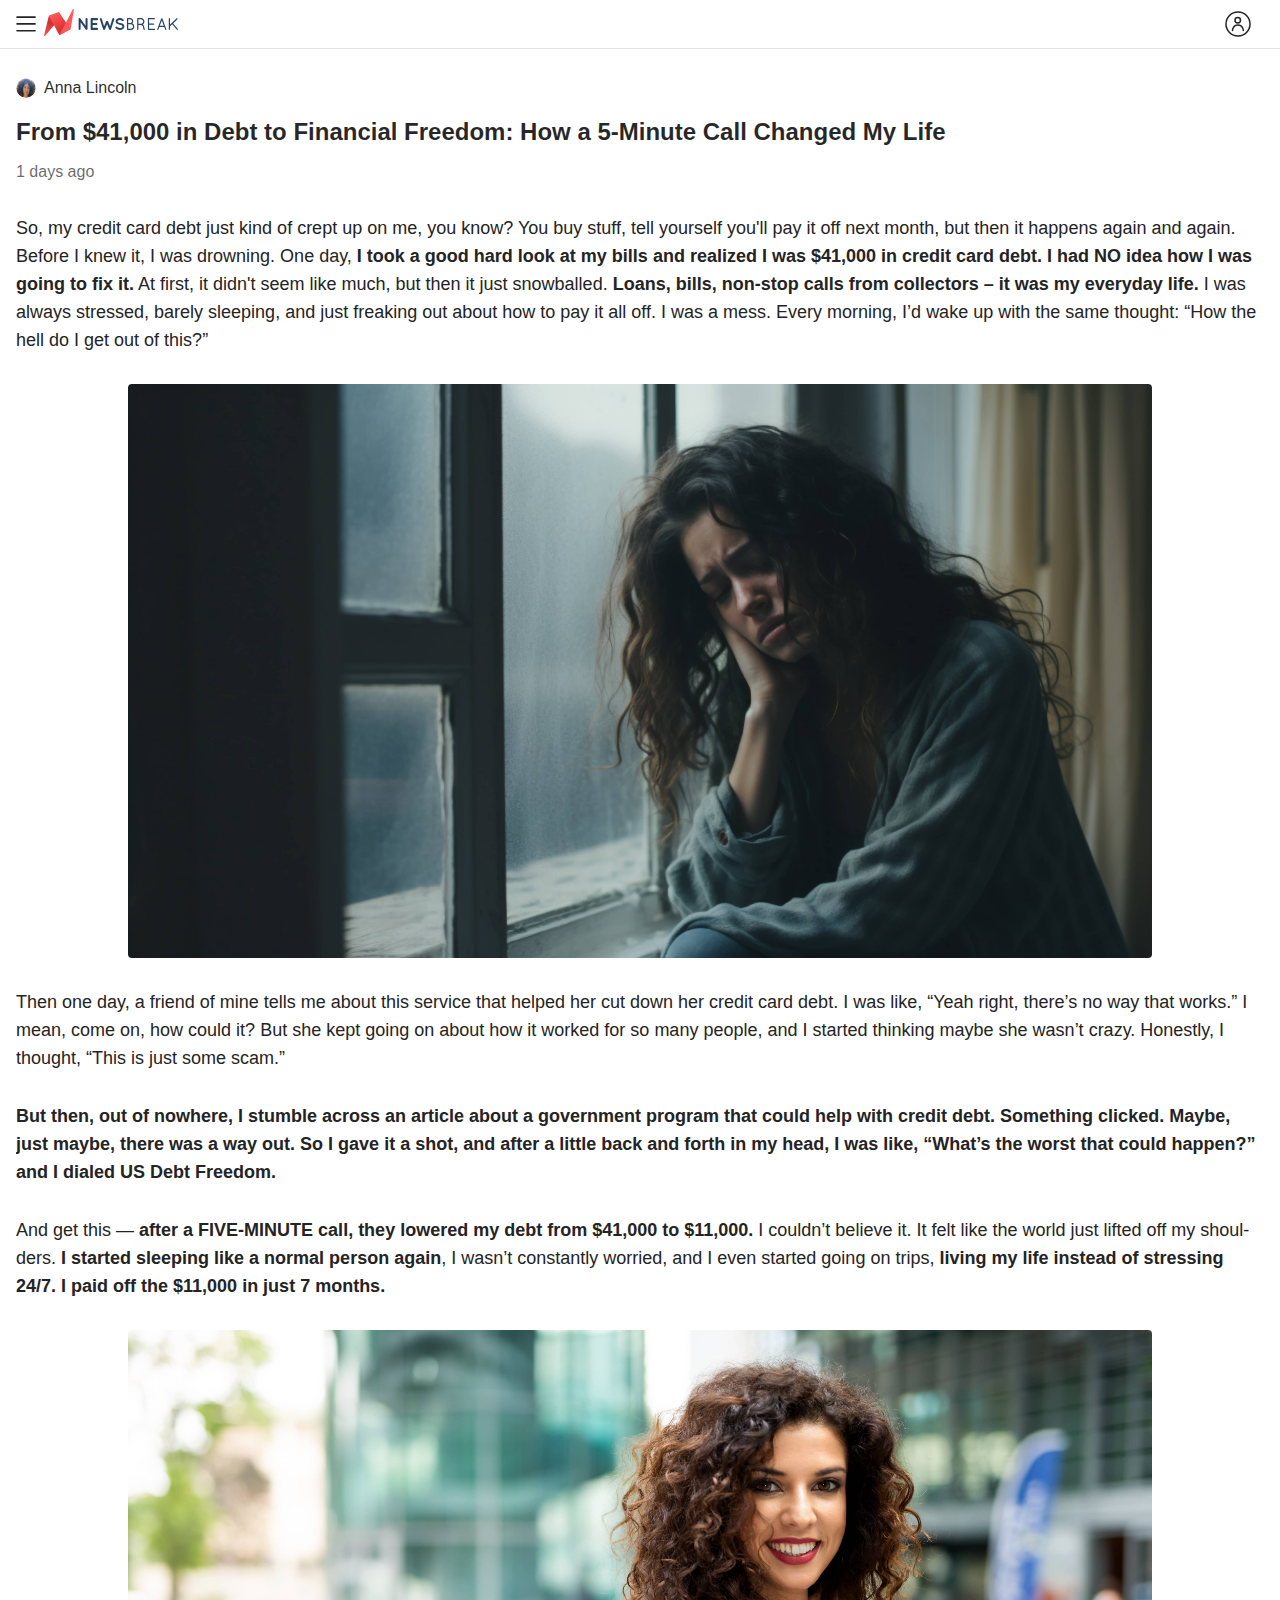
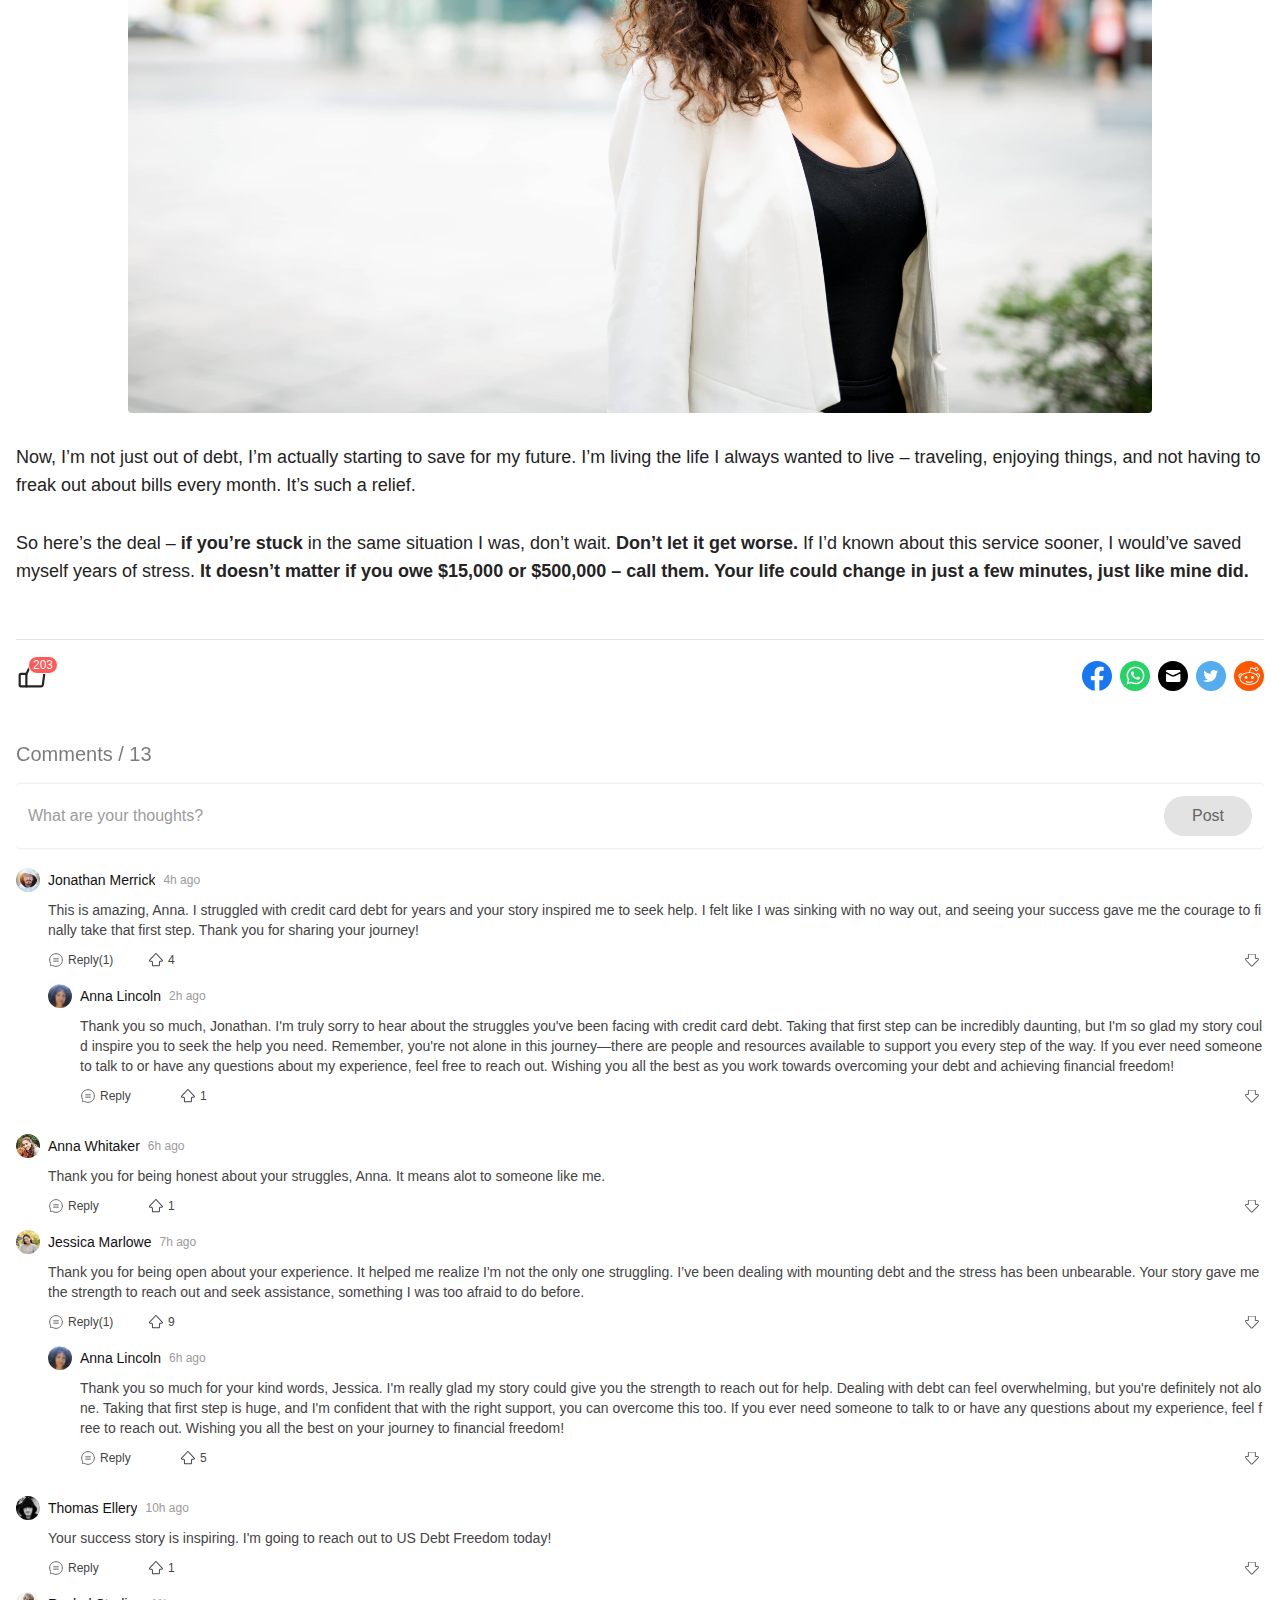
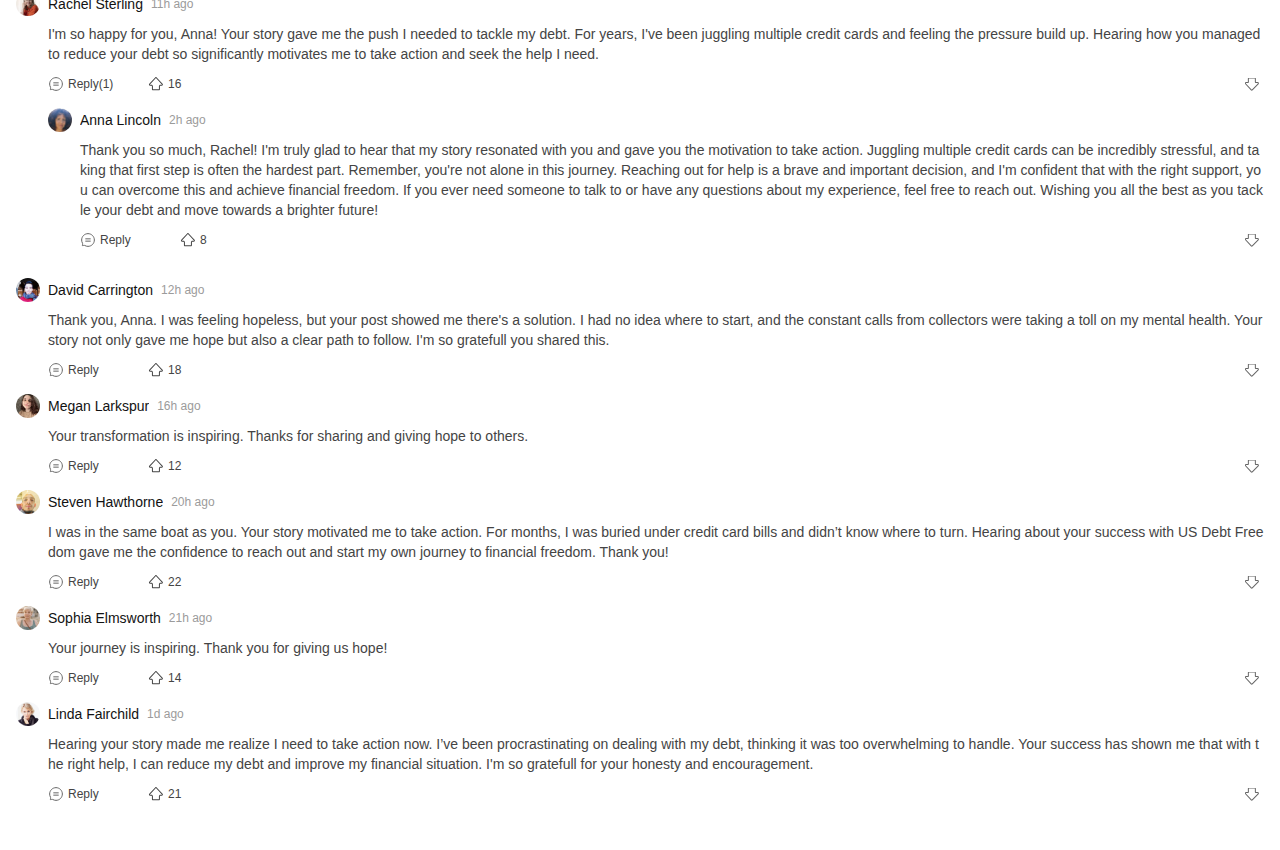
==== commit 088b3b8d: "Picture position changed" ====
--- a/index.html
+++ b/index.html
@@ -86,12 +86,12 @@
                                     <div class="news">
                                         <div class="news-content">
                                             <div>
+                                                <p>
+                                                    So, my credit card debt just kind of crept up on me, you know? You buy stuff, tell yourself you'll pay it off next month, but then it happens again and again. Before I knew it, I was drowning. One day, <strong>I took a good hard look at my bills and realized I was $41,000 in credit card debt.</strong> <strong>I had NO idea how I was going to fix it.</strong> At first, it didn't seem like much, but then it just snowballed. <strong>Loans, bills, non-stop calls from collectors – it was my everyday life.</strong> I was always stressed, barely sleeping, and just freaking out about how to pay it all off. I was a mess. Every morning, I’d wake up with the same thought: “How the hell do I get out of this?”
+                                                </p>
                                                 <figure>
                                                     <img src="images/woman in depression.jpg" width="1440" height="960">
                                                 </figure>
-                                                <p>
-                                                    So, my credit card debt just kind of crept up on me, you know? You buy stuff, tell yourself you'll pay it off next month, but then it happens again and again. Before I knew it, I was drowning. One day, <strong>I took a good hard look at my bills and realized I was $41,000 in credit card debt.</strong> <strong>I had NO idea how I was going to fix it.</strong> At first, it didn't seem like much, but then it just snowballed. <strong>Loans, bills, non-stop calls from collectors – it was my everyday life.</strong> I was always stressed, barely sleeping, and just freaking out about how to pay it all off. I was a mess. Every morning, I’d wake up with the same thought: “How the hell do I get out of this?”
-                                                </p>
                                                 <p>
                                                     Then one day, a friend of mine tells me about this service that helped her cut down her credit card debt. I was like, “Yeah right, there’s no way that works.” I mean, come on, how could it? But she kept going on about how it worked for so many people, and I started thinking maybe she wasn’t crazy. Honestly, I thought, “This is just some scam.”
                                                 </p>
--- a/styles/style.css
+++ b/styles/style.css
@@ -0,0 +1,407 @@
+
+*, ::after, ::before {
+    box-sizing: border-box;
+    border: 0 solid #e3e3e3;
+}
+html {
+    line-height: 1.5;
+    tab-size: 4;
+}
+body {
+    overscroll-behavior-y: contain;
+    --tw-text-opacity: 1;
+    color: rgb(36 36 36 / var(--tw-text-opacity));
+    line-height: inherit; margin: 0;
+    line-height: inherit;
+    font-family: -apple-system, BlinkMacSystemFont, "Segoe UI", Oxygen-Sans, Ubuntu, Cantarell, "Helvetica Neue", sans-serif, "Apple Color Emoji", "Segoe UI Emoji", "Segoe UI Symbol";
+}
+svg {
+    display: block;
+}
+h1, h2, h3, h4, h5, h6, p {
+    margin: 0;
+    font-weight: inherit;
+}
+img {
+    pointer-events: none;
+}
+button {
+    text-transform: none;
+    font-family: inherit;
+    font-size: 100%;
+    line-height: inherit;
+    color: inherit;
+    margin: 0;
+    padding: 0;
+    background-color: transparent;
+    background-image: none;
+    cursor: pointer;
+}
+
+#__next {
+    display: flex;
+    min-height: 100vh;
+    flex-direction: column;
+}
+
+/* HEADER */
+header {
+    padding-top: .5rem;
+    padding-bottom: .5rem;
+    background-color: rgb(255 255 255/1);
+    border-bottom-color: rgb(227 227 227/1);
+    border-bottom-width: 1px;
+    width: 100vw;
+    z-index: 40;
+    top: 0;
+    position: fixed;
+}
+.header-section {
+    padding-left: 1rem;
+    padding-right: 1rem;
+    display: flex;
+    justify-content: space-between;
+    align-items: center;
+    flex-direction: row;
+    height: 2rem;
+}
+.menu-button {
+    font-size: 20px;
+    margin-right: .5rem;
+    cursor: pointer;
+    background-color: transparent;
+    background-image: none;
+    text-transform: none;
+    padding: 0;
+}
+
+/* Logo */
+.logo-box {
+    display: flex;
+    align-items: center;
+    flex-direction: row;
+    flex: 1 1;
+}
+.logo-box a {
+    color: inherit;
+    text-decoration: none;
+}
+.logo {
+    display: flex;
+    align-items: center;
+    flex-direction: row;
+    cursor: pointer;
+}
+.logo-icon {
+    font-size: 1.875rem;
+    line-height: 2.25rem;
+}
+.logo-text {
+    font-size: 100px;
+    --tw-space-x-reverse: 0;
+    margin-right: calc(.25rem * var(--tw-space-x-reverse));
+    margin-left: calc(.25rem * calc(1 - var(--tw-space-x-reverse)));
+}
+
+/* Avatar */
+.avatar-box {
+    margin-right: .75rem;
+}
+.avatar {
+    display: flex;
+    justify-content: center;
+    align-items: center;
+    flex-direction: row;
+    cursor: pointer;
+    position: relative;
+}
+.my-profile {
+    display: flex;
+    align-items: center;
+    flex-direction: column;
+}
+
+/* MAIN */
+main {
+    padding-top: 3rem;
+    padding-left: 1rem;
+    padding-right: 1rem;
+}
+.main-box {
+    display: flex;
+    justify-content: space-between;
+    align-items: flex-start;
+    flex-direction: row;
+    max-width: 80rem;
+    margin-left: auto;
+    margin-right: auto;
+}
+.content {
+    margin-top: 1.75rem;
+    background-color: rgb(255 255 255/1);
+    overflow: hidden;
+    flex: 1 1;
+}
+
+/* Text section */
+.text-section {
+    display: flex;
+    padding-bottom: 1.5rem;
+    background-color: rgb(255 255 255/1);
+    flex-direction: column;
+    max-width: 100vw;
+}
+.publisher-block {
+    display: flex;
+    flex-direction: row;
+    align-items: center;
+    margin-bottom: 1rem;
+}
+.publisher-picture {
+    display: flex;
+    overflow: hidden;
+    -moz-box-align: center;
+    align-items: center;
+    -moz-box-pack: center;
+    justify-content: center;
+}
+.publisher-name {
+    color: rgba(0, 0, 0, .85);
+    font-weight: 500;
+    font-size: 1rem;
+    line-height: 1.5rem;
+    margin-left: .5rem;
+}
+.text-section h1 {
+    color: rgba(0, 0, 0, .85);
+    font-weight: 700;
+    font-size: 1.5rem;
+    line-height: 2rem;
+    overflow-wrap: break-word;
+    margin-bottom: .75rem;
+}
+.author {
+    color: rgba(0, 0, 0, .6);
+    display: flex;
+    align-items: center;
+    flex-direction: row;
+}
+.author-text {
+    display: flex;
+    flex-direction: row;
+    align-items: center;
+}
+
+.news {
+    font-family: "Georgia", "Roboto", "Helvetica", "Arial", sans-serif;
+    font-weight: normal;
+    font-size: 18px;
+}
+.news p {
+    line-height: 28px;
+}
+.news h1, .news h2 {
+    color: rgb(51, 51, 51);
+    font-size: 1.8em;
+}
+.news-content {
+    color: rgb(36, 36, 36);
+    word-wrap: break-word;
+    word-break: break-word;
+    hyphens: auto;
+    font-family: Roboto, Helvetica, -apple-system, BlinkMacSystemFont, "Segoe UI", "Helvetica Neue", Arial, sans-serif, "Apple Color Emoji", "Segoe UI Emoji", "Segoe UI Symbol";
+}
+.news-content p, .news-content h1, .news-content h2, .news-content figure, .news-content > div {
+    margin: 30px 0px;
+    word-break: break-word;
+    padding: 0px;
+}
+.news-content img {
+    display: block;
+    margin-left: auto;
+    margin-right: auto;
+    width: 100%;
+    height: auto;
+    max-width: 1024px;
+    border-radius: 4px;
+}
+
+/* Socials */
+.socials-section {
+    padding-bottom: .5rem;
+    background-color: rgb(255 255 255/1);
+}
+.socials-box {
+    display: flex;
+    padding-bottom: 1.25rem;
+    padding-top: 1.25rem;
+    border-top-width: 1px;
+    justify-content: space-between;
+    flex-direction: row;
+}
+.likes-count {
+    color: rgb(255 255 255/1);
+    font-size: .75rem;
+    line-height: 1rem;
+    padding-left: .25rem;
+    padding-right: .25rem;
+    background-color: rgb(255 90 90/1);
+    border-color: rgb(255 255 255/1);
+    border-width: 1px;
+    border-radius: 99px;
+    top: -.25rem;
+    left: .75rem;
+    position: absolute;
+}
+.socials {
+    display: flex;
+    flex-direction: row;
+    align-items: center;
+}
+.socials > :not([hidden]) ~ :not([hidden]) {
+    --tw-space-x-reverse: 0;
+    margin-right: calc(.5rem * var(--tw-space-x-reverse));
+    margin-left: calc(.5rem * calc(1 - var(--tw-space-x-reverse)));
+}
+.share-button {
+    background-color: transparent;
+    border: medium;
+    padding: 0px;
+    font: inherit;
+    color: inherit;
+    cursor: pointer;
+    background-image: none;
+}
+
+/* Comment section */
+.comment-section {
+    padding-top: 1.25rem;
+    padding-bottom: 1.25rem;
+    background-color: rgb(255 255 255/1);
+    display: flex;
+    flex-direction: column;
+}
+.comment-section h2 {
+    opacity: .6;
+    font-weight: 500;
+    line-height: 1.75rem;
+    font-size: 1.25rem;
+    margin-bottom: 1rem;
+}
+.comments {
+    margin-bottom: 1.75rem;
+}
+.comments > :not([hidden]) ~ :not([hidden]) {
+    --tw-space-y-reverse: 0;
+    margin-top: calc(1rem * calc(1 - var(--tw-space-y-reverse)));
+    margin-bottom: calc(1rem * var(--tw-space-y-reverse));
+}
+.comment-item {
+    width: 100%;
+    margin-bottom: .875rem;
+    display: flex;
+}
+.commenter-picture {
+    height: 24px;
+    width: 24px;
+    border-radius: 50%;
+    object-fit: cover;
+}
+.comment-body {
+    padding-left: .5rem;
+    flex: 1 1;
+    width: calc(100% - 24px);
+}
+.comment-title {
+    line-height: 1;
+    display: flex;
+    justify-content: space-between;
+    align-items: center;
+}
+.comment-name-box {
+    height: 24px;
+    line-height: 1;
+    display: flex;
+    align-items: center;
+}
+.comment-name {
+    max-width: 150px;
+    color: rgb(18 18 18/1);
+    font-weight: 500;
+    font-size: .875rem;
+    line-height: 1.25rem;
+    text-overflow: ellipsis;
+    overflow: hidden;
+    white-space: nowrap;
+}
+.comment-date {
+    color: rgb(155 155 155/1);
+    font-size: .75rem;
+    line-height: 1rem;
+    margin-left: .5rem;
+}
+.comment-text {
+    line-break: anywhere;
+    color: rgb(68 68 68/1);
+    font-size: .875rem;
+    line-height: 1.25rem;
+    word-break: break-all;
+    overflow-wrap: break-word;
+    margin-top: .5rem;
+}
+.comment-interactions {
+    display: flex;
+    justify-content: space-between;
+    align-items: center;
+    margin-top: .75rem;
+}
+.interactions {
+    display: flex;
+    align-items: center;
+}
+.comment-action-button {
+    display: flex;
+    cursor: pointer;
+    align-items: center;
+    font-size: .75rem;
+    line-height: 1rem;
+    color: rgb(68 68 68/1);
+}
+.comment-action-button svg {
+    margin-right: .25rem;
+}
+.reply {
+    margin-top: 1rem;
+}
+.downvote-box {
+    display: flex;
+    align-items: center;
+    justify-content: flex-end;
+}
+
+.post-text-input {
+    box-shadow: rgba(0, 0, 0, 0.16) 0px 0px 3px;
+    display: flex;
+    font-size: 1rem;
+    line-height: 1.5rem;
+    padding: .75rem;
+    border-radius: .25rem;
+    justify-content: space-between;
+    align-items: center;
+    cursor: pointer;
+    margin-bottom: 1.25rem;
+}
+.text-gray {
+    --tw-text-opacity: 1;
+    color: rgb(155 155 155 / var(--tw-text-opacity));
+}
+.text-gray-light {
+    --tw-text-opacity: 1;
+    color: rgb(101 101 101 / var(--tw-text-opacity));
+}
+.post-button {
+    font-weight: 500;
+    padding: .5rem 1.75rem;
+    background-color: rgb(227 227 227/1);
+    border-radius: 999px;
+}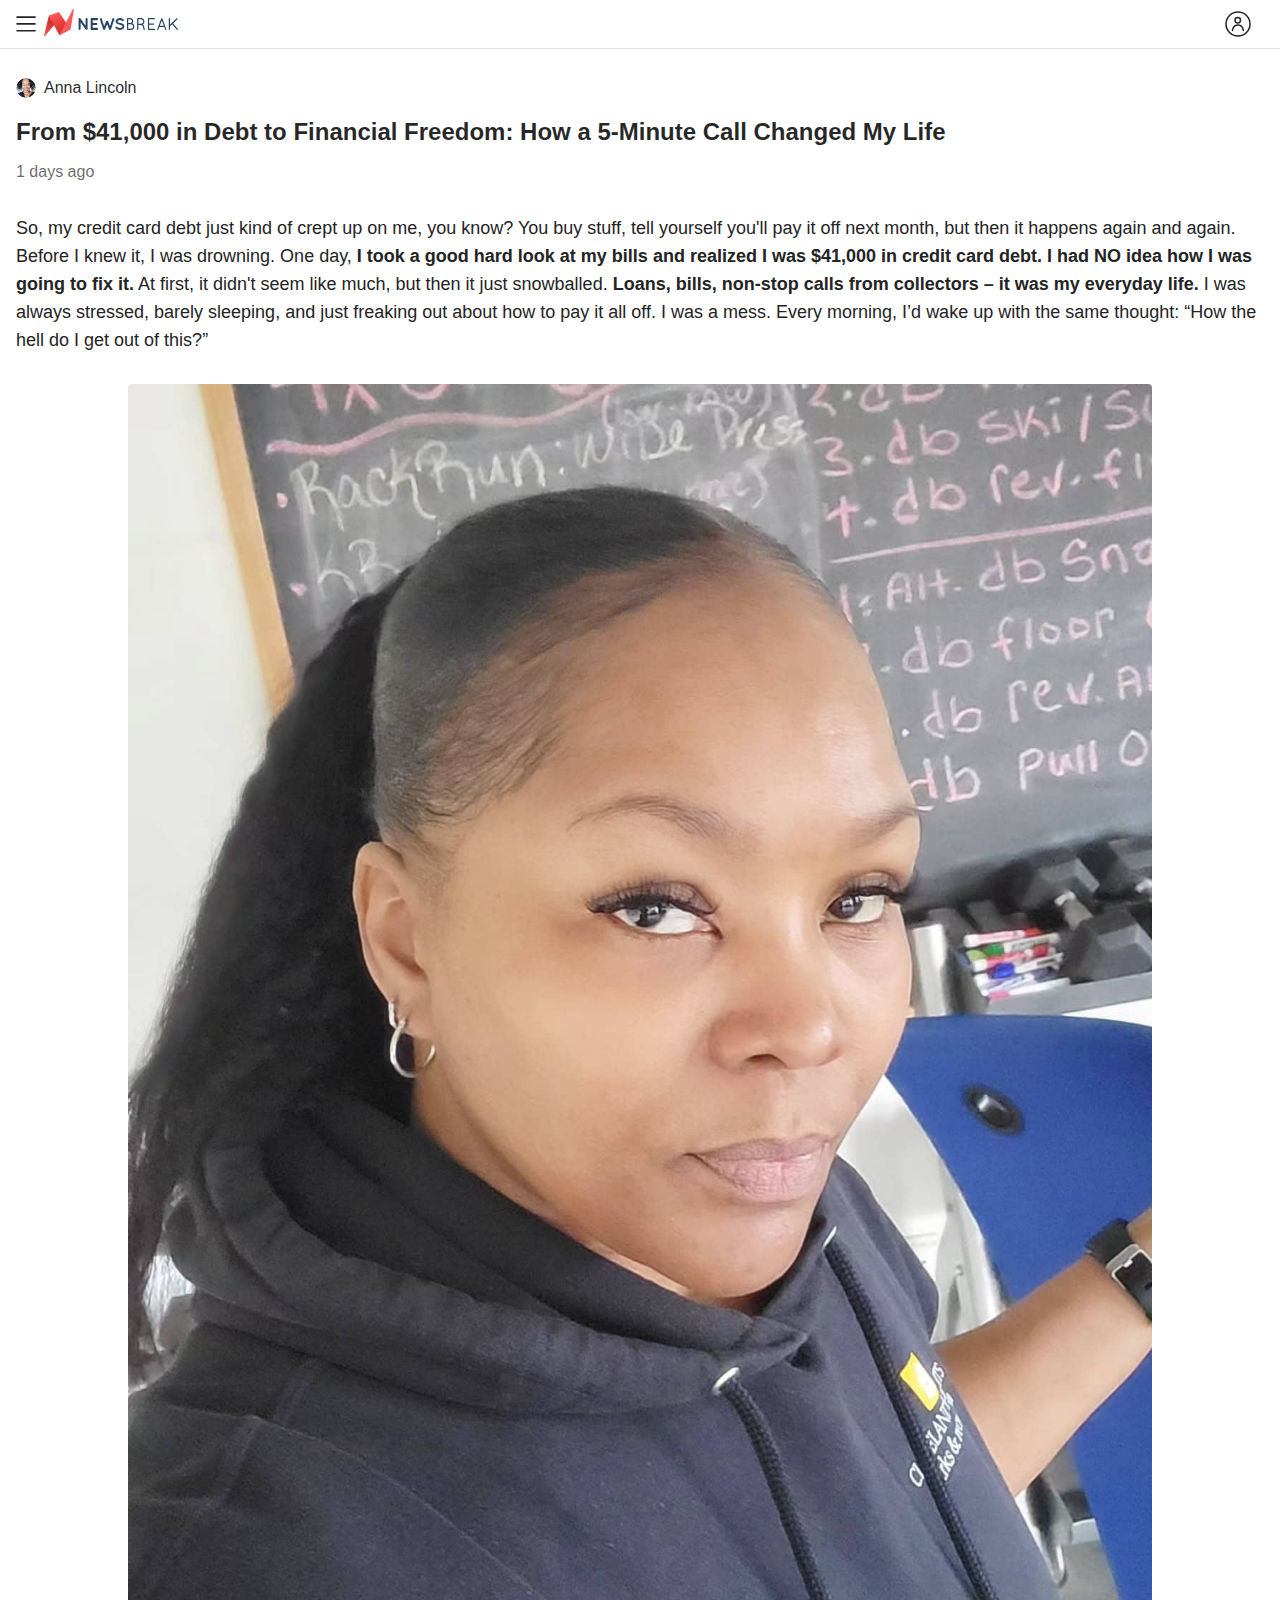
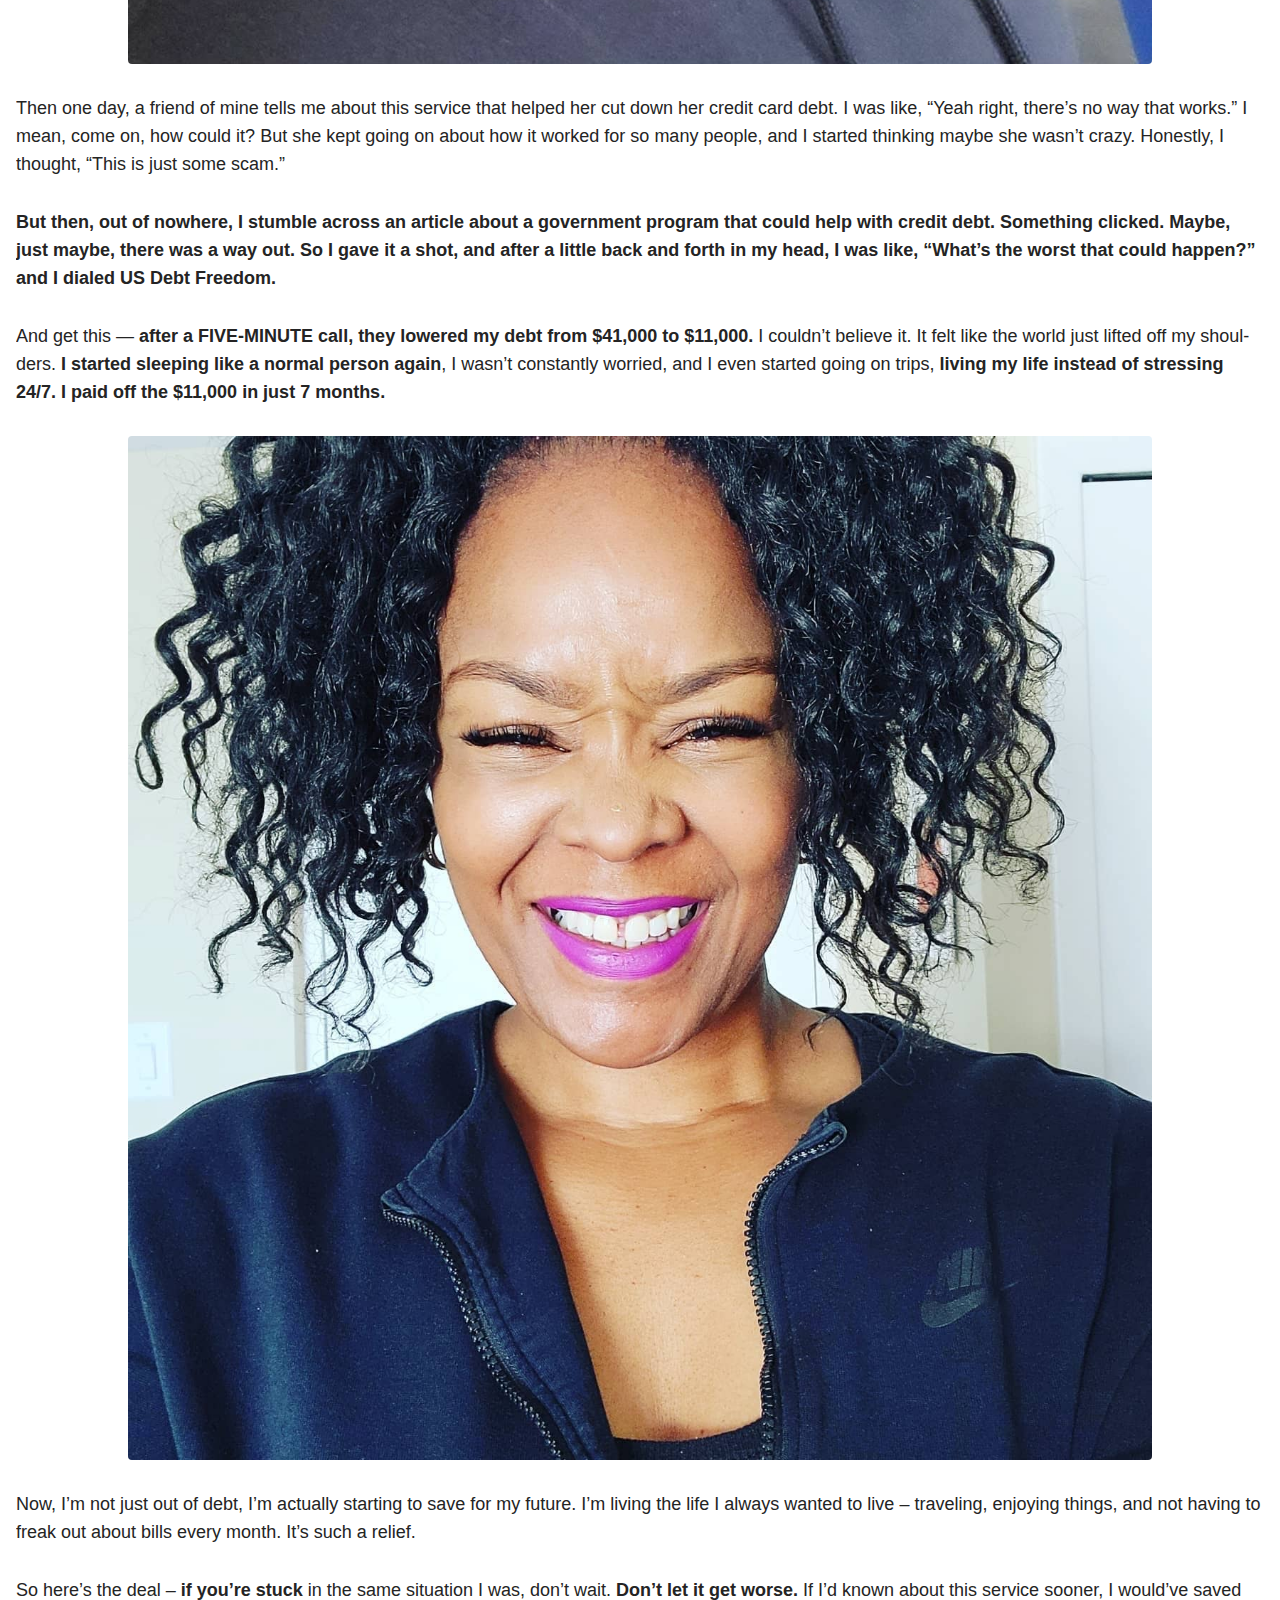
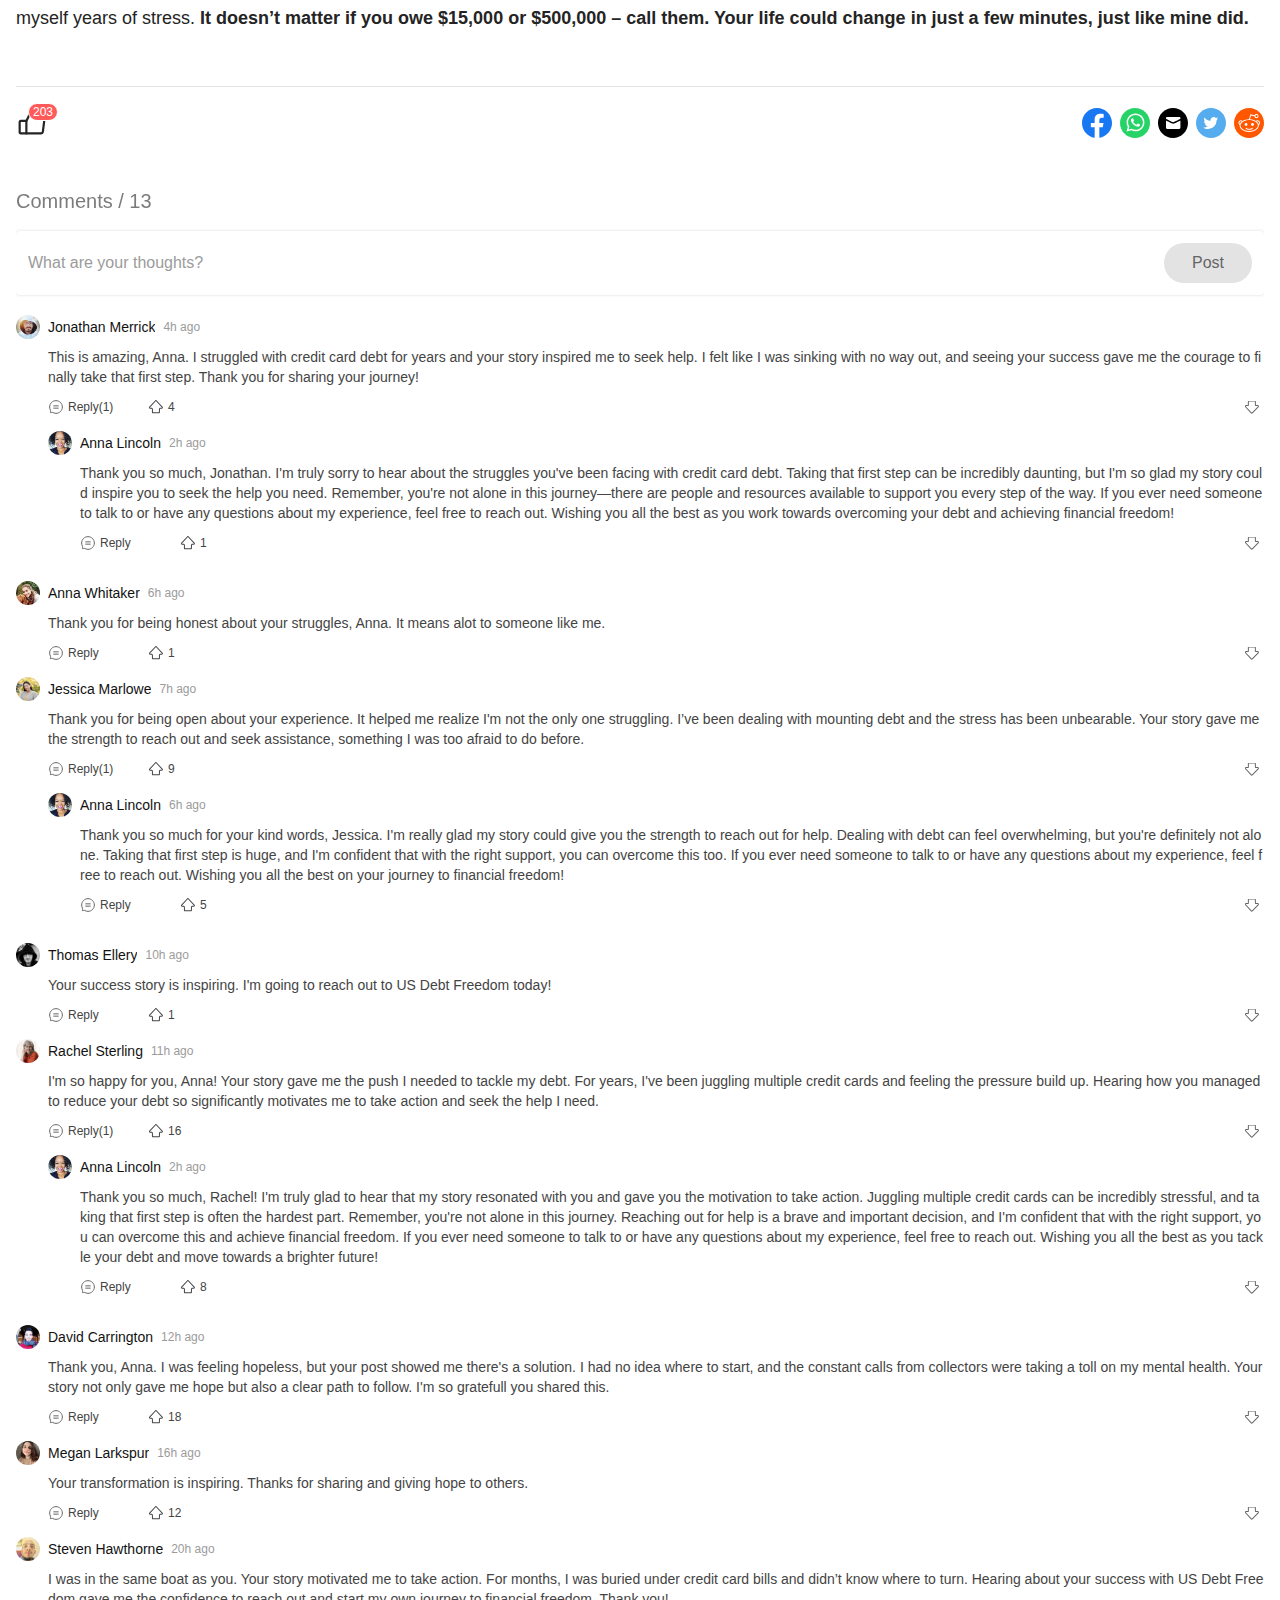
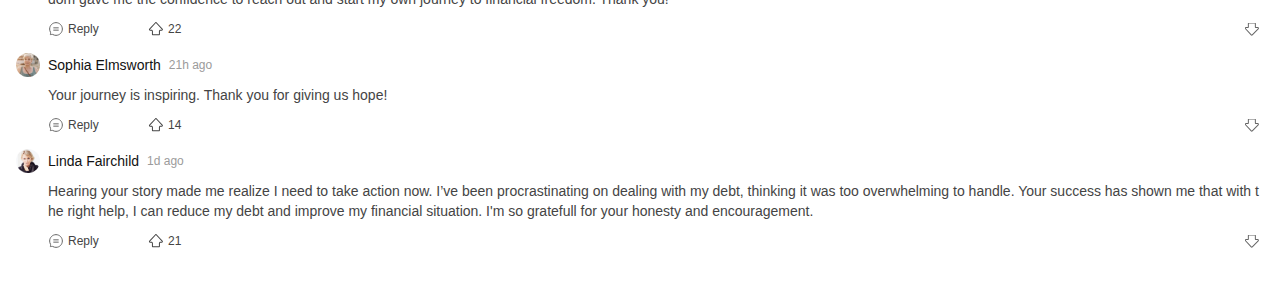
==== commit 742b751e: "Author picture changed" ====
--- a/index.html
+++ b/index.html
@@ -70,7 +70,7 @@
                         <section class="text-section">
                             <div class="publisher-block">
                                 <picture class="publisher-picture" style="border-radius: 50%; width: 1.25rem; height: 1.25rem;">
-                                    <img class="publisher-picture" src="images/avatars/Anna Lincoln.jpg" alt="publisher icon" style="border-radius: 50px; width: 1.25rem; height: 100%;" loading="lazy">
+                                    <img class="publisher-picture" src="images/avatars/Anna Lincoln.jpeg" alt="publisher icon" style="border-radius: 50px; width: 1.25rem; height: 100%;" loading="lazy">
                                 </picture>
                                 <div class="publisher-name">Anna Lincoln</div>
                             </div>
@@ -90,7 +90,7 @@
                                                     So, my credit card debt just kind of crept up on me, you know? You buy stuff, tell yourself you'll pay it off next month, but then it happens again and again. Before I knew it, I was drowning. One day, <strong>I took a good hard look at my bills and realized I was $41,000 in credit card debt.</strong> <strong>I had NO idea how I was going to fix it.</strong> At first, it didn't seem like much, but then it just snowballed. <strong>Loans, bills, non-stop calls from collectors – it was my everyday life.</strong> I was always stressed, barely sleeping, and just freaking out about how to pay it all off. I was a mess. Every morning, I’d wake up with the same thought: “How the hell do I get out of this?”
                                                 </p>
                                                 <figure>
-                                                    <img src="images/woman in depression.jpg" width="1440" height="960">
+                                                    <img src="images/woman in depression.jpeg" width="1440" height="960">
                                                 </figure>
                                                 <p>
                                                     Then one day, a friend of mine tells me about this service that helped her cut down her credit card debt. I was like, “Yeah right, there’s no way that works.” I mean, come on, how could it? But she kept going on about how it worked for so many people, and I started thinking maybe she wasn’t crazy. Honestly, I thought, “This is just some scam.”
@@ -102,7 +102,7 @@
                                                     And get this — <strong>after a FIVE-MINUTE call, they lowered my debt from $41,000 to $11,000.</strong> I couldn’t believe it. It felt like the world just lifted off my shoulders. <strong>I started sleeping like a normal person again</strong>, I wasn’t constantly worried, and I even started going on trips, <strong>living my life instead of stressing 24/7.</strong> <strong>I paid off the $11,000 in just 7 months.</strong>
                                                 </p>
                                                 <figure>
-                                                    <img src="images/happy woman.jpg" width="1440" height="960">
+                                                    <img src="images/happy woman.jpeg" width="1440" height="960">
                                                 </figure>
                                                 <p>
                                                     Now, I’m not just out of debt, I’m actually starting to save for my future. I’m living the life I always wanted to live – traveling, enjoying things, and not having to freak out about bills every month. It’s such a relief.
@@ -229,8 +229,8 @@
                                             <div class="reply">
                                                 <div class="comment-item">
                                                     <picture class="commenter-picture">
-                                                        <source class="commenter-picture" srcset="images/avatars/Anna Lincoln.jpg" type="image/webp">
-                                                        <img class="commenter-picture" alt="" src="images/avatars/Anna Lincoln.jpg">
+                                                        <source class="commenter-picture" srcset="images/avatars/Anna Lincoln.jpeg" type="image/webp">
+                                                        <img class="commenter-picture" alt="" src="images/avatars/Anna Lincoln.jpeg">
                                                     </picture>
                                                     <div class="comment-body">
                                                         <div class="comment-title">
@@ -413,8 +413,8 @@
                                             <div class="reply">
                                                 <div class="comment-item">
                                                     <picture class="commenter-picture">
-                                                        <source class="commenter-picture" srcset="images/avatars/Anna Lincoln.jpg" type="image/webp">
-                                                        <img class="commenter-picture" alt="" src="images/avatars/Anna Lincoln.jpg">
+                                                        <source class="commenter-picture" srcset="images/avatars/Anna Lincoln.jpeg" type="image/webp">
+                                                        <img class="commenter-picture" alt="" src="images/avatars/Anna Lincoln.jpeg">
                                                     </picture>
                                                     <div class="comment-body">
                                                         <div class="comment-title">
@@ -597,8 +597,8 @@
                                             <div class="reply">
                                                 <div class="comment-item">
                                                     <picture class="commenter-picture">
-                                                        <source class="commenter-picture" srcset="images/avatars/Anna Lincoln.jpg" type="image/webp">
-                                                        <img class="commenter-picture" alt="" src="images/avatars/Anna Lincoln.jpg">
+                                                        <source class="commenter-picture" srcset="images/avatars/Anna Lincoln.jpeg" type="image/webp">
+                                                        <img class="commenter-picture" alt="" src="images/avatars/Anna Lincoln.jpeg">
                                                     </picture>
                                                     <div class="comment-body">
                                                         <div class="comment-title">
